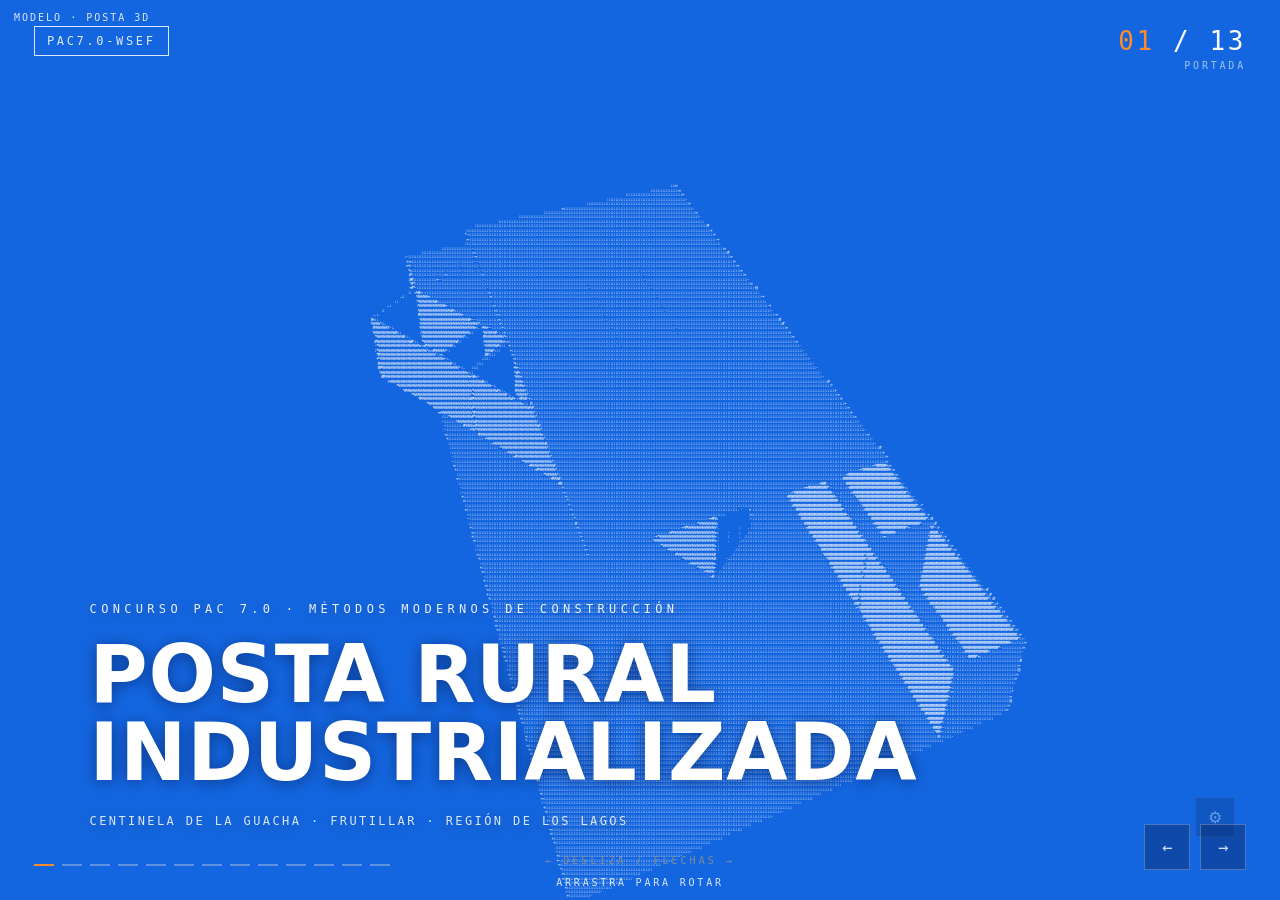
==== 02_SLIDES_HTML/index.html @ aceac94d "Initial commit" ====
<!DOCTYPE html>
<html lang="es">
<head>
<meta charset="UTF-8">
<meta name="viewport" content="width=device-width, initial-scale=1.0">
<title>PAC7.0-WSEF · Posta Rural Industrializada</title>
<style>
  /* ===== TOKENS (design system · theme.css inlined) ===== */
  :root{
    --cobalt:#1466e0; --cobalt-deep:#0e4fb5;
    --navy:#0a0f14; --navy-2:#0e151c;
    --white:#ffffff; --wire:#e8e6e0; --cream:#e8e6e0;
    --accent:#ff8a2b; --accent-deep:#e06a00;
    --dim-navy:#7d8d99; --dim-cobalt:#d6e6fb;
    --line-navy:#22303b; --line-cobalt:#ffffff33;
    --font-display:'Arial Narrow','Segoe UI Semibold','Segoe UI',system-ui,sans-serif;
    --font-body:'Segoe UI','Inter',system-ui,sans-serif;
    --mono:'Consolas','Cascadia Mono',monospace;
    --dur:1.2s;
  }
  *{margin:0;padding:0;box-sizing:border-box}
  html,body{height:100%;overflow:hidden;background:var(--cobalt);color:var(--white);font-family:var(--font-body)}

  #scene{position:fixed;inset:0;z-index:0;width:100vw;height:100vh;display:block}
  #vignette{position:fixed;inset:0;z-index:1;pointer-events:none;
    background:radial-gradient(ellipse at center,transparent 60%,rgba(6,40,96,.45) 100%);transition:opacity .5s}
  /* trama dither (ref. designrigs dither-generator) — activa en la secuencia de la slide 2 */
  #dither{position:fixed;inset:0;z-index:2;pointer-events:none;opacity:0;mix-blend-mode:soft-light;image-rendering:pixelated;
    background-image:url("data:image/svg+xml,%3Csvg xmlns='http://www.w3.org/2000/svg' width='4' height='4'%3E%3Crect width='4' height='4' fill='none'/%3E%3Crect x='0' y='0' width='1' height='1' fill='%23ffffff'/%3E%3Crect x='2' y='2' width='1' height='1' fill='%23ffffff'/%3E%3Crect x='2' y='0' width='1' height='1' fill='%23061236'/%3E%3Crect x='0' y='2' width='1' height='1' fill='%23061236'/%3E%3C/svg%3E");
    background-size:5px 5px}
  /* Tierra 2D ditherizada (estilo dither-generator) */
  #globe2d{position:fixed;left:50%;top:47%;z-index:2;width:min(82vh,58vw);aspect-ratio:1;
    transform:translate(-50%,-50%);opacity:0;pointer-events:none}
  #globe2d canvas{width:100%;height:100%;image-rendering:pixelated;display:block}
  #globeMark{position:absolute;left:56.5%;top:82%;width:9px;height:9px;margin:-4.5px;background:var(--accent);border-radius:50%}
  #globeMark::after{content:'';position:absolute;inset:-8px;border:1px solid var(--accent);border-radius:50%;animation:gm 1.7s ease-out infinite}
  @keyframes gm{0%{transform:scale(.45);opacity:1}100%{transform:scale(1.5);opacity:0}}
  /* capa de zoom: escala anclada al marcador de Chile durante el descenso */
  #eZoom{position:absolute;inset:0;transform-origin:52% 70%;will-change:transform}

  /* ===== HUD ===== */
  #hud{position:fixed;top:0;left:0;right:0;z-index:40;display:flex;justify-content:space-between;align-items:flex-start;padding:26px 34px;pointer-events:none;transition:color .6s}
  #hud .code{font-family:var(--mono);font-size:12px;letter-spacing:.22em;color:inherit;border:1px solid currentColor;padding:7px 12px;opacity:.85}
  #hud .counter{text-align:right;font-family:var(--mono);color:inherit}
  #hud .counter .big{font-size:26px;letter-spacing:.1em}
  #hud .counter .big em{font-style:normal;color:var(--accent)}
  #hud .counter small{display:block;font-size:10px;letter-spacing:.28em;margin-top:4px;opacity:.6}

  #ghost{position:fixed;right:4vw;bottom:6vh;z-index:2;font-family:var(--mono);
    font-size:clamp(120px,22vw,320px);line-height:1;color:transparent;
    -webkit-text-stroke:1px rgba(255,255,255,.14);pointer-events:none;user-select:none;transition:opacity .5s}

  /* ===== track + slides ===== */
  #track{position:fixed;inset:0;z-index:10;display:flex;height:100vh;will-change:transform}
  .slide{position:relative;min-width:100vw;height:100vh;padding:0 7vw;display:flex;align-items:center;pointer-events:none}
  .slide .panel{max-width:min(52%,540px);pointer-events:auto}
  .slide.right{justify-content:flex-end}
  .slide.center{justify-content:center;text-align:center}

  /* grounds */
  .ground-cobalt{background:var(--cobalt);color:var(--white)}
  .ground-cobalt .kicker{color:var(--white);opacity:.85}
  .ground-cobalt .panel p{color:var(--dim-cobalt)}
  .ground-cobalt .crit span{color:var(--white);border-color:var(--line-cobalt)}

  /* primitivos */
  .kicker{font-family:var(--mono);font-size:11px;letter-spacing:.32em;color:var(--accent);text-transform:uppercase;margin-bottom:16px}
  .panel h2{font-family:var(--font-display);font-stretch:condensed;font-size:clamp(28px,3.4vw,46px);line-height:1.02;letter-spacing:.005em;text-transform:uppercase;margin-bottom:16px;text-wrap:balance;font-weight:700}
  .panel p{font-size:14.5px;line-height:1.65;color:var(--dim-cobalt);max-width:44ch}
  #btnExplode,#btnMont{margin-top:20px;font-family:var(--mono);font-size:11px;letter-spacing:.18em;color:var(--white);
    background:rgba(255,255,255,.06);border:1px solid var(--line-cobalt);padding:11px 16px;cursor:pointer;transition:.18s}
  #btnExplode:hover,#btnMont:hover{border-color:var(--accent);color:var(--accent)}
  /* HUD de fase del montaje 4D (estilo SynchroPro + cota) */
  #montHud{position:fixed;left:34px;bottom:78px;z-index:40;opacity:0;pointer-events:none;white-space:nowrap;transition:opacity .25s}
  #montHud .msegs{display:flex;gap:5px;margin-top:9px}
  #montHud .msegs i{width:26px;height:2px;background:rgba(232,230,224,.25);transition:background .2s}
  /* láminas de planimetría CAD (slides 06 y 07) — estilos compartidos */
  #plantaWrap,#planoWrap{position:fixed;top:47%;transform:translateY(-50%);right:5vw;width:min(48vw,120vh);z-index:25;
    opacity:0;pointer-events:none}
  #plantaSvg svg,#plantaB svg,#planoSvg svg,#corteSvg svg{display:block;width:100%;height:auto}
  .pcap{margin-top:16px;white-space:nowrap;position:relative}
  .pscale{position:absolute;right:0;top:0;text-align:right}
  .pscale .bar{display:flex;height:5px;border:1px solid rgba(232,230,224,.9);margin-top:5px}
  .pscale .bar i{flex:1}
  .pscale .bar i:first-child{background:rgba(232,230,224,.9)}
  .pscale .nums{display:flex;justify-content:space-between;font-family:var(--mono);font-size:8.5px;letter-spacing:.06em;color:var(--dim-cobalt);margin-top:3px}
  .pscale .nums span{text-decoration:none}
  .pcap u{display:block;text-decoration:none;font-family:var(--mono);font-size:9px;letter-spacing:.3em;color:var(--dim-cobalt)}
  .pcap .pln{display:block;position:relative;height:1px;background:rgba(232,230,224,.8);margin:5px 0 6px}
  .pcap .pln::before,.pcap .pln::after{content:'';position:absolute;top:-4px;width:9px;height:1px;background:var(--wire);transform:rotate(-45deg)}
  .pcap .pln::before{left:-3px}
  .pcap .pln::after{right:-3px}
  .pcap b{display:block;font-family:var(--mono);font-weight:600;font-size:12.5px;letter-spacing:.04em;color:var(--white)}
  .pcap small{display:block;font-family:var(--mono);font-size:9.5px;letter-spacing:.08em;color:var(--dim-cobalt);margin-top:3px}
  /* slide 06: transición A⇄B "industrialización del módulo" */
  #plantaStage{position:relative}
  #plantaB{position:absolute;inset:0;background:var(--cobalt);display:flex;align-items:center;opacity:0}
  #indusTag{position:absolute;top:-34px;left:50%;transform:translateX(-50%);opacity:0;
    font-family:var(--mono);font-size:10px;letter-spacing:.32em;color:var(--white);
    border-bottom:1px solid rgba(232,230,224,.6);padding-bottom:6px}
  /* slide 07: corte desplegable */
  #corteBox{margin-top:18px;opacity:0}
  /* slide 09: escantillón (lámina vertical en la zona derecha) */
  #sDET{position:relative}
  .escZone{position:absolute;right:7vw;top:50%;transform:translateY(-50%);width:min(21vw,31vh)}
  .escZone svg{display:block;width:100%;height:auto}
  /* slides 10-11: imágenes (marco placeholder a la espera de los renders) */
  #sIMG1,#sIMG2{display:flex;align-items:center;justify-content:center}
  .imgWrap{display:flex;flex-direction:column;gap:16px;align-items:flex-start}
  .imgFrame{position:relative;width:min(68vw,118vh);aspect-ratio:16/9;border:1px solid rgba(232,230,224,.3);
    display:flex;align-items:center;justify-content:center}
  .imgFrame .ck{position:absolute;width:15px;height:15px;border:0 solid var(--wire)}
  .imgFrame .ck.tl{top:-1px;left:-1px;border-top-width:2px;border-left-width:2px}
  .imgFrame .ck.tr{top:-1px;right:-1px;border-top-width:2px;border-right-width:2px}
  .imgFrame .ck.bl{bottom:-1px;left:-1px;border-bottom-width:2px;border-left-width:2px}
  .imgFrame .ck.br{bottom:-1px;right:-1px;border-bottom-width:2px;border-right-width:2px}
  .imgPh{text-align:center;font-family:var(--mono);font-size:13px;letter-spacing:.3em;color:var(--dim-cobalt)}
  .imgPh small{display:block;margin-top:12px;font-size:9px;letter-spacing:.24em;opacity:.75}
  /* slide 04: sistemas MMC — condicion del encargo -> sistema que responde */
  #sMMC{position:relative}
  #sMMC .panel{max-width:min(32%,400px)}
  .mmcZone{position:absolute;right:6vw;top:50%;transform:translateY(-50%);width:min(50vw,860px)}
  .mmcHead{display:grid;grid-template-columns:34px 1fr 1.3fr;gap:0 20px;
    font-family:var(--mono);font-size:8.5px;letter-spacing:.28em;color:var(--dim-cobalt);padding-bottom:10px}
  .mmcHead span:first-child{grid-column:2}
  .mmcRow{display:grid;grid-template-columns:34px 1fr 1.3fr;gap:0 20px;align-items:center;
    border-top:1px solid rgba(232,230,224,.22);padding:17px 0}
  .mmcRow:last-of-type{border-bottom:1px solid rgba(232,230,224,.22)}
  .mmcRow em{font-style:normal;font-family:var(--mono);font-size:11px;letter-spacing:.1em;color:var(--dim-cobalt)}
  .mmcRow b{display:block;font-family:var(--mono);font-weight:600;font-size:12.5px;letter-spacing:.03em;color:var(--white)}
  .mmcRow small{display:block;font-family:var(--mono);font-size:9.5px;letter-spacing:.07em;color:var(--dim-cobalt);margin-top:4px}
  .mmcRow .sy{position:relative;padding-left:28px}
  .mmcRow .sy::before{content:'';position:absolute;left:0;top:50%;width:16px;height:1px;background:rgba(232,230,224,.55)}
  .mmcRow .sy::after{content:'';position:absolute;left:12px;top:calc(50% - 3px);width:6px;height:6px;
    border-top:1px solid rgba(232,230,224,.55);border-right:1px solid rgba(232,230,224,.55);transform:rotate(45deg)}
  .mmcRow.lead em{color:var(--accent)}
  .mmcRow.lead .sy b{font-size:14px}
  .mmcRow:not(.lead) .ex b,.mmcRow:not(.lead) .sy b{color:var(--dim-cobalt)}
  .mmcFoot{margin-top:15px;display:flex;gap:26px;font-family:var(--mono);font-size:8.5px;letter-spacing:.24em;color:var(--dim-cobalt)}
  .mmcFoot i{font-style:normal}
  .mmcFoot i::before{content:'';display:inline-block;width:15px;height:2px;margin-right:8px;vertical-align:middle;background:var(--accent)}
  .mmcFoot i.c::before{background:rgba(232,230,224,.4)}
  .crit{margin-top:20px;display:flex;flex-wrap:wrap;gap:7px}
  .crit span{font-family:var(--mono);font-size:9.5px;letter-spacing:.14em;color:var(--white);border:1px solid var(--line-cobalt);padding:4px 9px}

  /* portada (cobalto, ASCII full-bleed) */
  #s0{position:relative;justify-content:flex-start;align-items:flex-end}
  #s0 .panel{position:absolute;left:7vw;bottom:8vh;max-width:60%;z-index:12;pointer-events:none;text-shadow:0 2px 16px rgba(6,26,80,.55)}
  #s0 .sub{font-family:var(--mono);font-size:12px;letter-spacing:.36em;margin-bottom:20px;opacity:.9}
  #s0 h1{font-family:var(--font-display);font-stretch:condensed;font-size:clamp(40px,6.2vw,88px);line-height:.98;letter-spacing:.01em;text-transform:uppercase;max-width:14ch;font-weight:700}
  #s0 .loc{margin-top:22px;font-family:var(--mono);font-size:12px;letter-spacing:.2em;color:var(--dim-cobalt)}
  #s1 .panel{max-width:min(40%,430px)}
  #s2 .panel{max-width:min(42%,450px)}

  /* visor ASCII full-bleed (portada) */
  #asciiZone{position:absolute;inset:0;pointer-events:none;display:flex;flex-direction:column}
  #introViewer{position:absolute;inset:0;cursor:grab;touch-action:none;overflow:hidden;background:transparent;pointer-events:auto;display:flex;align-items:center;justify-content:center}
  #introViewer.grabbing{cursor:grabbing}
  #introViewer .ascii{position:absolute;top:50%;left:50%;transform:translate(-50%,-50%);
    line-height:1;color:var(--white);font-family:var(--mono);white-space:pre;user-select:none}
  #introViewer .ascii *{font-family:var(--mono)!important}
  #vLabel{position:absolute;top:12px;left:14px;z-index:3;font-family:var(--mono);font-size:10px;letter-spacing:.2em;color:var(--dim-cobalt);pointer-events:none}
  #dragHint{position:absolute;bottom:12px;left:50%;transform:translateX(-50%);z-index:3;font-family:var(--mono);font-size:10px;letter-spacing:.28em;color:var(--dim-cobalt);pointer-events:none;transition:opacity .5s}
  #introData{position:absolute;inset:0;z-index:4;pointer-events:none}
  #introData .lbl{position:absolute;opacity:0;transition:opacity .25s;font-family:var(--mono);font-size:10.5px;letter-spacing:.05em;color:var(--white);background:rgba(9,30,88,.55);backdrop-filter:blur(2px);padding:7px 10px;transform:translate(12px,-50%);white-space:nowrap;box-shadow:0 0 0 1px rgba(232,230,224,.16)}
  #introData .lbl::before{content:'';position:absolute;left:-8px;top:50%;width:5px;height:5px;margin-top:-3px;background:var(--accent);border-radius:50%}
  #introData.on .lbl{opacity:1}
  #introData .lbl small{display:block;color:var(--dim-cobalt);font-size:9px;letter-spacing:.1em}
  /* panel de edición ASCII (portada) */
  #asciiCtl{display:none;position:absolute;right:3.5vw;bottom:calc(7vh + 52px);z-index:12;pointer-events:auto;width:214px;
    flex-direction:column;gap:11px;background:rgba(10,42,120,.55);backdrop-filter:blur(3px);
    border:1px solid var(--line-cobalt);padding:15px 16px}
  #asciiCtl.open{display:flex}
  #editBtn{position:absolute;right:3.5vw;bottom:7vh;z-index:13;width:40px;height:40px;display:flex;align-items:center;justify-content:center;
    font-size:16px;color:var(--white);background:rgba(6,18,54,.5);border:1px solid var(--line-cobalt);cursor:pointer;
    opacity:.35;transition:opacity .2s;pointer-events:auto}
  #editBtn:hover{opacity:1}
  #asciiCtl.open~#editBtn, #asciiCtl.open+#editBtn{opacity:1}
  #asciiCtl .hd{font-family:var(--mono);font-size:9.5px;letter-spacing:.26em;color:var(--dim-cobalt)}
  #asciiCtl button{font-family:var(--mono);font-size:10.5px;letter-spacing:.12em;color:var(--white);
    background:rgba(255,255,255,.06);border:1px solid var(--line-cobalt);padding:9px 11px;cursor:pointer;transition:.18s}
  #asciiCtl button:hover,#asciiCtl button.on{border-color:var(--accent);color:var(--accent)}
  #asciiCtl button:focus-visible,#asciiCtl input:focus-visible{outline:2px solid var(--accent);outline-offset:2px}
  #asciiCtl .cs{display:flex;gap:0;border:1px solid var(--line-cobalt)}
  #asciiCtl .cs button{flex:1;border:0;border-right:1px solid var(--line-cobalt);background:transparent;padding:8px 4px;font-size:11px}
  #asciiCtl .cs button:last-child{border-right:0}
  #asciiCtl .fld{display:flex;align-items:center;gap:8px}
  #asciiCtl .fld label{font-family:var(--mono);font-size:9px;letter-spacing:.16em;color:var(--dim-cobalt);width:34px}
  #asciiCtl .fld .val{font-family:var(--mono);font-size:10px;color:var(--white);width:30px;text-align:right;font-variant-numeric:tabular-nums}
  #asciiCtl input[type=range]{-webkit-appearance:none;appearance:none;flex:1;height:2px;background:var(--line-cobalt);outline:none;cursor:pointer}
  #asciiCtl input[type=range]::-webkit-slider-thumb{-webkit-appearance:none;width:12px;height:12px;border-radius:50%;background:var(--accent);cursor:pointer}
  #asciiCtl .chk{display:flex;align-items:center;gap:8px;font-family:var(--mono);font-size:10px;letter-spacing:.12em;color:var(--white);cursor:pointer;user-select:none}
  #asciiCtl .chk input{accent-color:var(--accent);width:14px;height:14px;cursor:pointer}
  #asciiCtl .rst{text-align:center;letter-spacing:.2em}
  #asciiCtl #btnData{text-align:left}

  /* láminas placeholder (integradas al ground cobalto) */
  .lamina{border:1px solid var(--line-cobalt);background:rgba(9,30,88,.42);backdrop-filter:blur(2px)}
  .lamina .ph{height:104px;display:flex;align-items:center;justify-content:center;
    font-family:var(--mono);font-size:9.5px;letter-spacing:.22em;color:var(--dim-cobalt);
    background:repeating-linear-gradient(45deg,transparent 0 10px,rgba(232,230,224,.08) 10px 11px)}
  .lamina .meta{display:flex;justify-content:space-between;align-items:center;gap:8px;padding:10px 12px;border-top:1px solid var(--line-cobalt)}
  .lamina .meta b{font-size:11.5px;letter-spacing:.04em;text-transform:uppercase;font-weight:600;color:var(--white)}
  .lamina .meta em{font-family:var(--mono);font-style:normal;font-size:9px;letter-spacing:.1em;color:var(--dim-cobalt);background:transparent;border:1px solid rgba(232,230,224,.35);padding:2px 7px;white-space:nowrap}
  .lamina .meta em.s3{border-color:var(--accent);color:var(--white)}
  .panel .lamina{margin-top:18px;max-width:340px}

  /* entregables */
  #s8 .panel{max-width:min(1160px,86vw);max-height:82vh;overflow-y:auto;padding-right:10px}
  #s8 .panel::-webkit-scrollbar{width:4px}
  #s8 .panel::-webkit-scrollbar-thumb{background:var(--line-navy)}
  #s8 h2{margin-bottom:6px}
  #s8 .note{margin-bottom:24px;max-width:none}
  .ent-grupo{margin-bottom:28px}
  .ent-grupo h3{font-family:var(--mono);font-size:11px;letter-spacing:.24em;color:var(--accent);border-bottom:1px solid var(--line-cobalt);padding-bottom:8px;margin-bottom:14px}
  .grid{display:grid;grid-template-columns:repeat(auto-fill,minmax(196px,1fr));gap:14px}
  .grid .lamina{margin-top:0}
  .fine{font-family:var(--mono);font-size:10px;letter-spacing:.08em;color:var(--dim-cobalt)}

  /* cierre (cobalto) */
  #s9 h2{font-family:var(--mono);font-size:clamp(40px,7vw,100px);letter-spacing:.08em}
  #s9 .sub{font-family:var(--mono);font-size:12px;letter-spacing:.34em;color:var(--dim-cobalt);margin-bottom:16px}
  #s9 p{margin:16px auto 0;font-family:var(--mono);font-size:11px;letter-spacing:.22em;color:var(--dim-cobalt)}

  /* ===== rótulos COTA TÉCNICA (adopción OCI: sin cajas, tipografía al aire) ===== */
  .callout{position:fixed;z-index:30;pointer-events:none;opacity:0;
    transform:translate(15px,-50%);white-space:nowrap;max-width:300px}
  #globeTag{position:fixed;left:7vw;top:37vh;z-index:30;opacity:0;pointer-events:none;transition:opacity .2s;white-space:nowrap}
  .callout u,#globeTag u,#montHud u{display:block;text-decoration:none;font-family:var(--mono);
    font-size:9px;letter-spacing:.3em;color:var(--dim-cobalt)}
  .callout .ln,#globeTag .ln,#montHud .ln{display:block;position:relative;height:1px;background:rgba(232,230,224,.8);margin:5px 0 6px}
  .callout .ln::before,.callout .ln::after,#globeTag .ln::before,#globeTag .ln::after,#montHud .ln::before,#montHud .ln::after{
    content:'';position:absolute;top:-4px;width:9px;height:1px;background:var(--wire);transform:rotate(-45deg)}
  .callout .ln::before,#globeTag .ln::before,#montHud .ln::before{left:-3px}
  .callout .ln::after,#globeTag .ln::after,#montHud .ln::after{right:-3px}
  .callout b,#globeTag b,#montHud b{display:block;font-family:var(--mono);font-weight:600;
    font-size:12.5px;letter-spacing:.04em;color:var(--white)}
  .callout small,#globeTag small,#montHud small{display:block;font-family:var(--mono);font-size:9.5px;
    letter-spacing:.08em;color:var(--dim-cobalt);margin-top:3px}

  /* nav */
  #nav{position:fixed;bottom:30px;right:34px;z-index:40;display:flex;gap:10px}
  #nav button{width:46px;height:46px;border:1px solid rgba(232,230,224,.35);background:rgba(9,30,88,.5);
    color:var(--white);font-size:17px;cursor:pointer;transition:.2s;font-family:var(--mono);opacity:.8}
  #nav button:hover{color:var(--accent);opacity:1}
  #nav button:focus-visible{outline:2px solid var(--accent);outline-offset:2px}
  #dots{position:fixed;bottom:34px;left:34px;z-index:40;display:flex;gap:8px;align-items:center}
  #dots i{width:20px;height:2px;background:rgba(232,230,224,.35);cursor:pointer;transition:.25s}
  #dots i.on{background:var(--accent)}
  #hint{position:fixed;bottom:34px;left:50%;transform:translateX(-50%);z-index:40;font-family:var(--mono);font-size:10px;letter-spacing:.3em;color:var(--dim-navy);pointer-events:none;transition:opacity .5s}
  @media (prefers-reduced-motion:reduce){*{animation:none!important;transition:none!important}}
  @media (max-width:820px){.callout{display:none}.slide{padding:0 6vw}#ghost{display:none}
    #s0{flex-direction:column;justify-content:center;text-align:left}#s0 .panel,#asciiZone{max-width:100%;width:100%}#asciiZone{height:38vh;margin-top:20px}}
</style>
</head>
<body>

<canvas id="scene"></canvas>
<div id="vignette"></div>
<div id="dither"></div>
<!-- Tierra 2D ditherizada (slide 2, fase globo) -->
<div id="globe2d">
  <div id="eZoom"><canvas id="earthCv"></canvas>
  <div id="globeMark"></div></div>
</div>
<div id="ghost">01</div>

<div id="hud">
  <div class="code">PAC7.0-WSEF</div>
  <div class="counter"><span class="big"><em id="cur">01</em> / 13</span><small id="chname">PORTADA</small></div>
</div>

<div id="track">

  <!-- 01 PORTADA · cobalto + ASCII contenido -->
  <section class="slide ground-cobalt" id="s0" data-name="PORTADA" data-ground="cobalt">
    <div class="panel">
      <div class="sub">CONCURSO PAC 7.0 · MÉTODOS MODERNOS DE CONSTRUCCIÓN</div>
      <h1>Posta rural industrializada</h1>
      <div class="loc">CENTINELA DE LA GUACHA · FRUTILLAR · REGIÓN DE LOS LAGOS</div>
    </div>
    <div id="asciiZone">
      <div id="introViewer">
        <div id="vLabel">MODELO · POSTA 3D</div>
        <div id="dragHint">ARRASTRA PARA ROTAR</div>
        <div id="introData">
          <div class="lbl" data-id="m2"><b>≈ 200 M²</b><small>3 RECINTOS · MINSAL</small></div>
          <div class="lbl" data-id="mods"><b>6 MÓDULOS PROMET</b><small>ACERO + METALCON</small></div>
          <div class="lbl" data-id="term"><b>ZONA G · U ≤ 0,40</b><small>ENVOLVENTE STOPANEL</small></div>
          <div class="lbl" data-id="mont"><b>MONTAJE ≈ 2 H/MÓD</b><small>OFF-SITE → ON-SITE</small></div>
        </div>
      </div>
      <div id="asciiCtl">
        <div class="hd">EDITAR MODELO</div>
        <button id="btnData" aria-pressed="false">▚ EXPRESAR EN DATOS</button>
        <div class="cs">
          <button data-cs=" .:-=+*#%@" class="on">.:-=+*#%@</button>
          <button data-cs=" .-+*#">.-+*#</button>
          <button data-cs=" ░▒▓█">░▒▓█</button>
        </div>
        <div class="fld"><label>RES</label><input id="rRes" type="range" min="0.10" max="0.60" step="0.01" value="0.45"><span class="val" id="vRes">0.45</span></div>
        <div class="fld"><label>ESCALA</label><input id="rScale" type="range" min="18" max="60" step="1" value="46"><span class="val" id="vScale">46</span></div>
        <div class="fld"><label>GIRO</label><input id="rSpin" type="range" min="0" max="60" step="1" value="22"><span class="val" id="vSpin">0.2</span></div>
        <label class="chk"><input id="cInv" type="checkbox"> INVERTIR COLORES</label>
        <button id="btnReset" class="rst">↺ RESET</button>
      </div>
      <button id="editBtn" title="Editar modelo (tecla E)" aria-label="Editar modelo">⚙</button>
    </div>
  </section>

  <!-- 02 EL PROBLEMA · narrativa (0-1 dato) -->
  <section class="slide" id="s1" data-name="EL PROBLEMA" data-ground="navy">
    <div class="panel">
      <div class="kicker">02 — EL PROBLEMA</div>
      <h2>Salud lejos de todo</h2>
      <p>En el sur rural de Chile, la atención primaria depende de caminos difíciles y construcciones lentas. Centinela de la Guacha necesita una posta que llegue rápido, funcione desde el día uno y resista el clima frío-lluvioso de la Zona Térmica G.</p>
      <div class="crit"><span>APORTE AL ENTORNO</span></div>
    </div>
  </section>

  <!-- 03 NACE EL MÓDULO -->
  <section class="slide right" id="s2" data-name="NACE EL MÓDULO" data-ground="navy">
    <div class="panel">
      <div class="kicker">03 — LA RESPUESTA</div>
      <h2>Nace en fábrica, no en el barro</h2>
      <p>La posta se construye off-site: módulos volumétricos de acero y Metalcon fabricados en planta bajo control industrial, con instalaciones clínicas integradas antes de salir a ruta.</p>
      <div class="crit"><span>ESTRATEGIA MMC</span><span>INNOVACIÓN TÉCNICA</span></div>
    </div>
  </section>

  <!-- 04 SISTEMAS MMC · condicion -> sistema -->
  <section class="slide" id="sMMC" data-name="SISTEMAS MMC" data-ground="navy">
    <div class="panel">
      <div class="kicker">04 — SISTEMAS MMC</div>
      <h2>Cuatro exigencias, cuatro sistemas</h2>
      <p>La estrategia es industrialización mixta: módulos volumétricos transportables terminados con fachada prefabricada. Cada sistema entra porque una condición del encargo lo exige — no por catálogo.</p>
      <div class="crit"><span>ESTRATEGIA MMC</span><span>INNOVACIÓN TÉCNICA</span></div>
    </div>
    <div class="mmcZone">
      <div class="mmcHead"><span>CONDICIÓN DEL ENCARGO</span><span>SISTEMA QUE RESPONDE</span></div>
      <div class="mmcRow lead"><em>01</em>
        <div class="ex"><b>Terreno de difícil acceso</b><small>Últimos 6 km rurales estacionales</small></div>
        <div class="sy"><b>Módulo volumétrico transportable</b><small>Acero + Metalcon · llega terminado · montaje ≈ 2 h</small></div></div>
      <div class="mmcRow lead"><em>02</em>
        <div class="ex"><b>Clima Zona G, sin faena húmeda</b><small>Lluvia y frío condicionan la obra</small></div>
        <div class="sy"><b>Fachada prefabricada StoPanel</b><small>Panel terminado en fábrica · Sto · unifica los módulos</small></div></div>
      <div class="mmcRow"><em>03</em>
        <div class="ex"><b>Envolvente térmica de origen cercano</b><small>Planta a ~100 km del terreno</small></div>
        <div class="sy"><b>Panel SIP</b><small>Cubierta y envolvente liviana · Ingepanel</small></div></div>
      <div class="mmcRow"><em>04</em>
        <div class="ex"><b>Recintos clínicos flexibles</b><small>Fichas MINSAL en ~200 m²</small></div>
        <div class="sy"><b>Construcción en seco</b><small>Tabiquería interior · Knauf</small></div></div>
      <div class="mmcFoot"><i>ESTRATEGIA</i><i class="c">COMPLEMENTO</i></div>
    </div>
  </section>

  <!-- 05 EL MÓDULO -->
  <section class="slide right" id="s3" data-name="EL MÓDULO" data-ground="navy">
    <div class="panel">
      <div class="kicker">05 — EL MÓDULO</div>
      <h2>Anatomía del módulo</h2>
      <p>La unidad de 3,5 × 8,0 × 3,2 m concentra toda la industrialización: piso, estructura, instalaciones, tabiques y envolvente térmica salen integrados de fábrica. Teoría preliminar — se detallará con el modelo definitivo.</p>
      <div class="crit"><span>ESTRATEGIA MMC</span><span>INNOVACIÓN TÉCNICA</span></div>
      <button id="btnExplode">▲ EXPLOTAR MÓDULO</button>
    </div>
  </section>

  <!-- 05 EL MONTAJE · técnica (racimo) -->
  <section class="slide right" id="s4" data-name="EL MONTAJE" data-ground="navy">
    <div class="panel">
      <div class="kicker">06 — EL MONTAJE</div>
      <h2>De la base a la cubierta</h2>
      <p>Secuencia 4D del sistema: tornillos de fundación sin hormigón, vigas aligeradas perforadas, suelo ventilado con resistencia al fuego normativa, módulo volumétrico terminado y fachada inclinada que se proyecta en cubierta. Cada capa se reemplazará por su modelo IFC real.</p>
      <div class="crit"><span>ESTRATEGIA MMC</span><span>ESCALABILIDAD</span></div>
      <button id="btnMont">↻ REPETIR SECUENCIA</button>
    </div>
  </section>

  <!-- 06 VIDA INTERIOR · narrativa -->
  <section class="slide" id="s5" data-name="VIDA INTERIOR" data-ground="navy">
    <div class="panel">
      <div class="kicker">07 — NORMATIVA MINSAL</div>
      <h2>La norma entra al módulo</h2>
      <p>Planta tipo según fichas MINSAL: cada recinto con su equipamiento normativo. Los criterios de salud — superficies, radios de giro, equipamiento por código — se traducen al catálogo industrializado: el mismo programa, resuelto dentro del módulo de 3,5 × 8,0 m.</p>
      <div class="crit"><span>HABITABILIDAD</span><span>ESTRATEGIA MMC</span></div>
      <button id="btnIndus">⇄ INDUSTRIALIZACIÓN DEL MÓDULO</button>
    </div>
  </section>

  <!-- 07 PLANO GENERAL · planta + corte desplegable -->
  <section class="slide" id="sPG" data-name="PLANO GENERAL" data-ground="navy">
    <div class="panel">
      <div class="kicker">08 — EL PLANO GENERAL</div>
      <h2>La posta completa, módulo a módulo</h2>
      <p>Planta general (~200 m²) armada por agregación de módulos según el programa MINSAL. Sobre la línea de sección A–A' se despliega el corte correspondiente, sin salir de la lámina. El plano definitivo llegará en DXF con sus grosores reales.</p>
      <div class="crit"><span>HABITABILIDAD</span><span>APORTE AL ENTORNO</span></div>
      <button id="btnCorte">▼ DESPLEGAR CORTE A–A'</button>
    </div>
  </section>

  <!-- 07 LA PIEL · técnica (racimo) -->
  <section class="slide right" id="s6" data-name="LA PIEL" data-ground="navy">
    <div class="panel">
      <div class="kicker">09 — LA PIEL TÉRMICA</div>
      <h2>Radiografía de la envolvente</h2>
      <p>Estructura Metalcon + panel SIP + fachada prefabricada StoPanel con terminación continua: la piel unifica los módulos, elimina puentes térmicos en las juntas y supera la nueva exigencia del Art. 4.1.10 OGUC para Zona G.</p>
      <div class="crit"><span>DISEÑO PASIVO</span><span>INNOVACIÓN TÉCNICA</span></div>
      <div class="lamina"><div class="ph">CORTE CONSTRUCTIVO / DETALLE JUNTA</div>
        <div class="meta"><b>Detalles constructivos</b><em class="s3">EN DESARROLLO · S3–S4</em></div></div>
    </div>
  </section>

  <!-- 09 DETALLES CONSTRUCTIVOS · escantillón -->
  <section class="slide" id="sDET" data-name="DETALLES CONSTRUCTIVOS" data-ground="navy">
    <div class="panel">
      <div class="kicker">10 — DETALLES CONSTRUCTIVOS</div>
      <h2>El sistema, al milímetro</h2>
      <p>Escantillón de la envolvente completa: de los tornillos de fundación al remate de cubierta, con cada capa y material del catálogo industrializado. La lámina llegará en DXF con sus grosores reales, por el mismo pipeline de las plantas.</p>
      <div class="crit"><span>INNOVACIÓN TÉCNICA</span><span>DISEÑO PASIVO</span></div>
    </div>
    <div class="escZone">
      <svg viewBox="0 0 600 1400" xmlns="http://www.w3.org/2000/svg">
        <g stroke="#e8e6e0" fill="none">
          <line x1="0" y1="1330" x2="600" y2="1330" stroke-width="4"/>
          <line x1="290" y1="1330" x2="290" y2="1190" stroke-width="2"/><line x1="310" y1="1330" x2="310" y2="1190" stroke-width="2"/>
          <circle cx="300" cy="1300" r="26" stroke-width="1" stroke-dasharray="5 5"/>
          <rect x="230" y="1130" width="140" height="60" stroke-width="2" stroke-dasharray="10 6"/>
          <rect x="180" y="1090" width="240" height="40" stroke-width="2"/>
          <line x1="200" y1="1110" x2="400" y2="1110" stroke-width="1" stroke-dasharray="4 6"/>
          <line x1="255" y1="1090" x2="255" y2="300" stroke-width="2" stroke-dasharray="12 7"/>
          <line x1="285" y1="1090" x2="285" y2="290" stroke-width="1" stroke-dasharray="6 8"/>
          <line x1="315" y1="1090" x2="315" y2="282" stroke-width="1" stroke-dasharray="6 8"/>
          <line x1="345" y1="1090" x2="345" y2="275" stroke-width="2" stroke-dasharray="12 7"/>
          <polyline points="180,300 420,255 470,246" stroke-width="2" stroke-dasharray="14 8"/>
          <line x1="180" y1="330" x2="470" y2="276" stroke-width="1" stroke-dasharray="6 8"/>
        </g>
        <g stroke="#e8e6e0" opacity="0.5"><line x1="40" y1="1330" x2="18" y2="1354"/><line x1="120" y1="1330" x2="98" y2="1354"/><line x1="200" y1="1330" x2="178" y2="1354"/><line x1="480" y1="1330" x2="458" y2="1354"/><line x1="560" y1="1330" x2="538" y2="1354"/></g>
        <text x="300" y="640" font-size="30" fill="#e8e6e0" opacity="0.55" font-family="Consolas,monospace" text-anchor="middle" letter-spacing="8">AQUÍ VA EL</text>
        <text x="300" y="685" font-size="30" fill="#e8e6e0" opacity="0.55" font-family="Consolas,monospace" text-anchor="middle" letter-spacing="8">ESCANTILLÓN</text>
        <text x="300" y="730" font-size="15" fill="#e8e6e0" opacity="0.45" font-family="Consolas,monospace" text-anchor="middle" letter-spacing="5">DXF EN PREPARACIÓN</text>
      </svg>
      <div class="pcap"><u>ESCANTILLÓN · ENVOLVENTE</u><i class="pln"></i><b>De la fundación a la cubierta</b><small>DXF en preparación — grosores reales</small></div>
    </div>
  </section>

  <!-- 10 IMAGEN 01 · render exterior -->
  <section class="slide" id="sIMG1" data-name="IMAGEN 01" data-ground="navy">
    <div class="imgWrap">
      <div class="kicker">11 — IMAGEN</div>
      <div class="imgFrame"><i class="ck tl"></i><i class="ck tr"></i><i class="ck bl"></i><i class="ck br"></i>
        <div class="imgPh">RENDER EXTERIOR HÉROE<small>IMAGEN EN PREPARACIÓN · MAQUETA DIGITAL + IA CON TRAZABILIDAD</small></div>
      </div>
      <div class="pcap"><u>IMAGEN 01 · EXTERIOR</u><i class="pln"></i><b>La posta en su territorio</b><small>Par maqueta/IA + prompt según bases — solo código PAC7.0-WSEF</small></div>
    </div>
  </section>

  <!-- 11 IMAGEN 02 · render interior -->
  <section class="slide" id="sIMG2" data-name="IMAGEN 02" data-ground="navy">
    <div class="imgWrap">
      <div class="kicker">12 — IMAGEN</div>
      <div class="imgFrame"><i class="ck tl"></i><i class="ck tr"></i><i class="ck bl"></i><i class="ck br"></i>
        <div class="imgPh">RENDER INTERIOR PEATONAL<small>IMAGEN EN PREPARACIÓN · MAQUETA DIGITAL + IA CON TRAZABILIDAD</small></div>
      </div>
      <div class="pcap"><u>IMAGEN 02 · INTERIOR</u><i class="pln"></i><b>Clínica por dentro, hogar por escala</b><small>Par maqueta/IA + prompt según bases — solo código PAC7.0-WSEF</small></div>
    </div>
  </section>

  <!-- 10 CIERRE · cobalto -->
  <section class="slide center ground-cobalt" id="s9" data-name="CIERRE" data-ground="cobalt">
    <div class="panel">
      <div class="sub">POSTA RURAL INDUSTRIALIZADA · FRUTILLAR</div>
      <h2>PAC7.0-WSEF</h2>
      <p>PROYECTAR A CONCIENCIA 7.0 · MMC</p>
    </div>
  </section>

</div>

<div id="dots"></div>
<div id="nav"><button id="prev" aria-label="Slide anterior">←</button><button id="next" aria-label="Slide siguiente">→</button></div>
<div id="hint">← DESLIZA / FLECHAS →</div>
<div id="montHud"><u>FASE 01 · 05</u><i class="ln"></i><b>Tornillos de fundación</b><small>Base prefabricada · sin faena húmeda</small>
  <span class="msegs"><i></i><i></i><i></i><i></i><i></i></span></div>
<!-- planta CAD (slide 6): SVG horneado desde DXF, grosores reales -->
<div id="plantaWrap">
  <div id="plantaStage"><div id="plantaSvg"></div><div id="plantaB"></div>
    <div id="indusTag">INDUSTRIALIZACIÓN DEL MÓDULO</div></div>
  <div class="pcap"><u>PLANTA · BOX DE CONSULTA</u><i class="pln"></i><b>Equipamiento según fichas MINSAL</b><small>Códigos M · E · T — dibujo Revit → AutoCAD, grosores de ploteo conservados</small></div>
</div>
<!-- plano general + corte (slide 7) -->
<div id="planoWrap">
  <div id="planoSvg"></div>
  <div class="pcap"><u>PLANTA GENERAL · POSTA</u><i class="pln"></i><b>≈ 200 m² · agregación modular</b><small>DXF en preparación — pipeline de grosores listo</small></div>
  <div id="corteBox"><div id="corteSvg"></div>
    <div class="pcap"><u>CORTE A–A'</u><i class="pln"></i><b>Sección por la línea marcada en planta</b><small>DXF en preparación</small></div>
  </div>
</div>

<div class="callout" data-id="ptA"><u>A · PLANTA MMC</u><i class="ln"></i><b>Puerto Montt · teórico</b><small>41°28'S · 72°56'W</small></div>
<div class="callout" data-id="ptB"><u>B · TERRENO</u><i class="ln"></i><b>Centinela de la Guacha</b><small>41°06'S · 72°57'W</small></div>
<div id="globeTag"><u>REGIÓN DE LOS LAGOS · CHILE</u><i class="ln"></i><b>Centinela de la Guacha</b><small>41°06'S · 72°57'W</small></div>
<div class="callout" data-id="ruta"><u>TRAYECTO A→B</u><i class="ln"></i><b>≈ 71 km · 1 h 08 min</b><small>Asfalto → ripio → camino rural</small></div>
<div class="callout" data-id="acceso"><u>ACCESIBILIDAD</u><i class="ln"></i><b>Últimos 6 km · rural estacional</b><small>No se llega en cualquier vehículo</small></div>
<div class="callout" data-id="modulo"><u>MÓDULO REF.</u><i class="ln"></i><b>3,26 × 8,58 m</b><small>Grilla por confirmar</small></div>
<div class="callout" data-id="metalcon"><u>SISTEMA</u><i class="ln"></i><b>Acero + Metalcon</b><small>Fabricación off-site</small></div>
<div class="callout" data-id="specmod"><u>MÓDULO EN RUTA</u><i class="ln"></i><b>3,5 × 8,0 × 3,2 m</b><small>Carga indivisible · acero + Metalcon</small></div>
<div class="callout" data-id="spech"><u>GÁLIBO</u><i class="ln"></i><b>Altura total ≈ 4,3 m</b><small>Ancho 3,5 &gt; 2,6 m · permiso especial + escolta (DS 158)</small></div>
<div class="callout" data-id="speceje"><u>PLATAFORMA</u><i class="ln"></i><b>Cama baja · 3 ejes</b><small>Altura 0,95 m · montaje directo</small></div>
<div class="callout" data-id="lay1"><u>CAPA 01 · PISO</u><i class="ln"></i><b>Plataforma de piso</b><small>Entramado Metalcon + placa</small></div>
<div class="callout" data-id="lay2"><u>CAPA 02 · ESTRUCTURA</u><i class="ln"></i><b>Perfiles galvanizados</b><small>Metalcon</small></div>
<div class="callout" data-id="lay3"><u>CAPA 03 · INSTALACIONES</u><i class="ln"></i><b>Kit integrado</b><small>Eléctrico + sanitario</small></div>
<div class="callout" data-id="lay4"><u>CAPA 04 · TABIQUERÍA</u><i class="ln"></i><b>Placa yeso-cartón</b><small>Knauf</small></div>
<div class="callout" data-id="lay5"><u>CAPA 05 · ENVOLVENTE</u><i class="ln"></i><b>Panel SIP</b><small>Ingepanel</small></div>
<div class="callout" data-id="lay6"><u>CAPA 06 · FACHADA</u><i class="ln"></i><b>StoPanel prefabricado</b><small>Sto</small></div>
<div class="callout" data-id="lay7"><u>CAPA 07 · CUBIERTA</u><i class="ln"></i><b>Plancha + hojalatería</b></div>
<div class="callout" data-id="montaje"><u>MONTAJE</u><i class="ln"></i><b>≈ 2 h por módulo</b><small>Hasta −40% plazo de obra</small></div>
<div class="callout" data-id="m2"><u>PROGRAMA</u><i class="ln"></i><b>≈ 200 m² · 3 recintos</b><small>Fichas MINSAL</small></div>
<div class="callout" data-id="muro"><u>TRANSMITANCIA</u><i class="ln"></i><b>Muro U ≤ 0,40 W/m²K</b><small>Rt ≥ 2,50</small></div>
<div class="callout" data-id="ach"><u>HERMETICIDAD</u><i class="ln"></i><b>5 ACH @ 50 Pa</b></div>
<div class="callout" data-id="junta"><u>JUNTA ENTRE MÓDULOS</u><i class="ln"></i><b>Sin puente térmico</b><small>Panel continuo sobre módulos</small></div>
<script src="lib/three.min.js"></script>
<script src="lib/AsciiEffect.js"></script>
<script src="lib/gsap.min.js"></script>
<script src="lib/terreno_real.js"></script>
<script src="lib/planta_box.js"></script>
<script src="lib/earth_map.js"></script>
<script src="lib/truck_wire.js"></script>
<script src="lib/truck_solid.js"></script>
<script src="lib/ifc_solid.js"></script>
<script>
/* ================= ESCENA WIREFRAME (grounds navy) ================= */
const WIRE=0xe8e6e0, DIM=0xa9c6f5, ACC=0xffb057, GRID=0x5f92e6, RING=0x9cc0f2;
const COBALT_SLIDES=[0,12];
const canvas=document.getElementById('scene');
const renderer=new THREE.WebGLRenderer({canvas,antialias:true,alpha:true});
renderer.setPixelRatio(Math.min(devicePixelRatio,2));
const scene=new THREE.Scene(); scene.fog=new THREE.Fog(0x1466e0,95,270);
const camera=new THREE.PerspectiveCamera(42,1,0.1,600);
function resize(){renderer.setSize(innerWidth,innerHeight,false);camera.aspect=innerWidth/innerHeight;camera.updateProjectionMatrix();}
addEventListener('resize',resize); resize();

function edges(geo,color,opacity){const m=new THREE.LineBasicMaterial({color,transparent:true,opacity:opacity??1});const l=new THREE.LineSegments(new THREE.EdgesGeometry(geo),m);l.userData.total=l.geometry.attributes.position.count;return l;}
function setDraw(obj,t){obj.traverse(n=>{if(n.isLineSegments&&n.userData.total){n.geometry.setDrawRange(0,Math.floor(n.userData.total*THREE.MathUtils.clamp(t,0,1)));}});}
function circleLine(r,seg,color){const pts=[];for(let i=0;i<=seg;i++){const a=i/seg*Math.PI*2;pts.push(new THREE.Vector3(Math.cos(a)*r,Math.sin(a)*r,0));}return new THREE.Line(new THREE.BufferGeometry().setFromPoints(pts),new THREE.LineBasicMaterial({color,transparent:true}));}

const grid=new THREE.GridHelper(420,84,GRID,GRID); grid.material.transparent=true; grid.material.opacity=.32; scene.add(grid);
const MOD_L=8.58,MOD_H=3.2,MOD_W=3.26;
function makeModule(color){const g=new THREE.Group();g.add(edges(new THREE.BoxGeometry(MOD_L,MOD_H,MOD_W),color??WIRE));g.add(edges(new THREE.BoxGeometry(MOD_L*0.96,MOD_H*0.9,MOD_W*0.9),DIM,.45));return g;}
const FACTORY=new THREE.Vector3(-60,MOD_H/2,0);
const hero=makeModule(); hero.position.copy(FACTORY); scene.add(hero);
const factory=new THREE.Group();
for(let i=-1;i<=1;i++){const p=edges(new THREE.BoxGeometry(0.4,6,8),DIM,.8);p.position.set(FACTORY.x+i*5,3,0);factory.add(p);} scene.add(factory);
const routeCurve=new THREE.QuadraticBezierCurve3(new THREE.Vector3(-60,0.05,0),new THREE.Vector3(-30,0.05,14),new THREE.Vector3(0,0.05,0));
const route=new THREE.Line(new THREE.BufferGeometry().setFromPoints(routeCurve.getPoints(120)),new THREE.LineDashedMaterial({color:ACC,dashSize:1.2,gapSize:.8}));
route.computeLineDistances(); route.userData.total=route.geometry.attributes.position.count; scene.add(route);
const marker=new THREE.Group();
const pin=edges(new THREE.ConeGeometry(1.2,3,6),ACC); pin.rotation.x=Math.PI; pin.position.y=4; marker.add(pin);
for(let r of[4,7,10.5]){const c=circleLine(r,48,RING);c.rotation.x=-Math.PI/2;c.position.y=.04;marker.add(c);} scene.add(marker);
const truck=new THREE.Group();
const chassis=edges(new THREE.BoxGeometry(11,0.5,2.8),WIRE); chassis.position.set(0,0.8,0); truck.add(chassis);
const cab=edges(new THREE.BoxGeometry(2.4,2.4,2.6),WIRE); cab.position.set(-6.2,1.9,0); truck.add(cab);
[[-5,-1.4],[-5,1.4],[-1.5,-1.4],[-1.5,1.4],[3,-1.4],[3,1.4]].forEach(([x,z])=>{const w=circleLine(0.7,16,WIRE);w.position.set(x,0.7,z);truck.add(w);});
truck.position.set(FACTORY.x,0,0); scene.add(truck);
const posta=new THREE.Group(); const slots=[];
for(let ix=0;ix<2;ix++)for(let iz=0;iz<3;iz++){slots.push(new THREE.Vector3((ix-0.5)*MOD_L,MOD_H/2,(iz-1)*MOD_W));}
const postaMods=slots.map((s,i)=>{const m=makeModule();m.userData.target=s;m.position.copy(s).setY(s.y+40+i*6);posta.add(m);return m;});
scene.add(posta);
const fillMat=new THREE.MeshBasicMaterial({color:ACC,transparent:true,opacity:0,side:THREE.DoubleSide});
slots.forEach(s=>{const mesh=new THREE.Mesh(new THREE.BoxGeometry(MOD_L*0.999,MOD_H*0.999,MOD_W*0.999),fillMat);mesh.position.copy(s);posta.add(mesh);});
const skin=new THREE.Group();
const skinPlanes=[WIRE,WIRE,ACC,ACC].map((c)=>{const p=edges(new THREE.PlaneGeometry(10,3.4),c);p.position.set(0,MOD_H/2,MOD_W*1.5+0.01);skin.add(p);return p;});
skin.visible=false; scene.add(skin);
const replicas=new THREE.Group();
[[-70,-50],[65,-45],[55,60],[-60,70]].forEach(([x,z])=>{const r=makeModule(DIM);r.scale.set(.9,.9,.9);r.position.set(x,MOD_H/2*.9,z);const ring=circleLine(9,40,RING);ring.rotation.x=-Math.PI/2;ring.position.set(x,.04,z);replicas.add(r,ring);});
replicas.visible=false; scene.add(replicas);

/* ===== SLIDE 1 · TERRITORIO A→B (Puerto Montt → Centinela de la Guacha) ===== */
const prob=new THREE.Group();
const PA=new THREE.Vector3(-4,0,12), PB=new THREE.Vector3(16,0,-8);
/* A · PLANTA INDUSTRIALIZADORA (procedural, según referencia real: nave con cubierta a dos aguas
   + anexo menor + monitor de cumbrera + estanque + explanada + cierre perimetral con acceso) */
const occMatP=new THREE.MeshBasicMaterial({color:0x1466e0,polygonOffset:true,polygonOffsetFactor:3,polygonOffsetUnits:3});
function gablePrism(L,D,wallH,ridgeH){                              /* prisma a dos aguas, largo en X */
  const s=new THREE.Shape();
  s.moveTo(-D/2,0); s.lineTo(D/2,0); s.lineTo(D/2,wallH); s.lineTo(0,ridgeH); s.lineTo(-D/2,wallH); s.closePath();
  const g=new THREE.ExtrudeGeometry(s,{depth:L,bevelEnabled:false});
  g.rotateY(Math.PI/2); g.translate(-L/2,0,0);
  return g;
}
function lineSet(P,color,op){const g=new THREE.BufferGeometry();g.setAttribute('position',new THREE.Float32BufferAttribute(P,3));
  const m=new THREE.LineSegments(g,new THREE.LineBasicMaterial({color,transparent:true,opacity:op??1}));m.userData.total=P.length/3;return m;}
const planta=new THREE.Group(), plantaOcc=new THREE.Group();
(()=>{
  const add=(geo,cx,cy,cz)=>{const w=edges(geo,WIRE);w.position.set(cx,cy,cz);planta.add(w);
    const o=new THREE.Mesh(geo,occMatP);o.position.set(cx,cy,cz);plantaOcc.add(o);};
  add(gablePrism(8.6,4.4,1.8,2.75),0,0,0);                          /* nave principal */
  add(gablePrism(3.2,3.0,1.25,1.8),5.9,0,0.4);                      /* anexo menor */
  add(new THREE.BoxGeometry(5.2,0.26,0.36),-0.6,2.82,0);            /* monitor de cumbrera (ventilación) */
  add(new THREE.CylinderGeometry(0.7,0.7,1.5,8),6.0,0.75,-2.5);     /* estanque de agua */
  /* detalles de fachada (loops de línea, fuera del ocultador) */
  const P=[]; const seg=(a,b)=>P.push(...a,...b);
  const rect=(cx,cy,cz,w,h,axis)=>{
    if(axis==='x'){seg([cx,cy-h/2,cz-w/2],[cx,cy-h/2,cz+w/2]);seg([cx,cy+h/2,cz-w/2],[cx,cy+h/2,cz+w/2]);
      seg([cx,cy-h/2,cz-w/2],[cx,cy+h/2,cz-w/2]);seg([cx,cy-h/2,cz+w/2],[cx,cy+h/2,cz+w/2]);}
    else{seg([cx-w/2,cy-h/2,cz],[cx+w/2,cy-h/2,cz]);seg([cx-w/2,cy+h/2,cz],[cx+w/2,cy+h/2,cz]);
      seg([cx-w/2,cy-h/2,cz],[cx-w/2,cy+h/2,cz]);seg([cx+w/2,cy-h/2,cz],[cx+w/2,cy+h/2,cz]);}
  };
  rect(-4.32,0.72,0,1.7,1.44,'x');                                  /* portón de acceso (frontón -X) */
  seg([-4.32,1.62,-1.05],[-4.32,1.62,1.05]);                        /* riel del portón */
  for(let i=0;i<5;i++){ const x=-3.3+i*1.65;                        /* ventanas altas, ambas fachadas */
    rect(x,1.32,2.21,1.05,0.34,'z'); rect(x,1.32,-2.21,1.05,0.34,'z'); }
  rect(7.52,0.6,0.4,1.1,1.1,'x');                                   /* puerta del anexo (+X) */
  planta.add(lineSet(P,WIRE));
  /* explanada + cierre perimetral (postes + 2 hebras) con portón en -X */
  const E=[]; const es=(a,b)=>E.push(...a,...b);
  const ex=7.4, ez=4.6;
  es([-ex,0.02,-ez],[ex,0.02,-ez]); es([ex,0.02,-ez],[ex,0.02,ez]); es([ex,0.02,ez],[-ex,0.02,ez]); es([-ex,0.02,ez],[-ex,0.02,-ez]);
  const fx=8.4, fz=5.4, fh=0.5, gate=1.6;
  const post=(x,z)=>es([x,0,z],[x,fh,z]);
  const run=(x1,z1,x2,z2)=>{const dx=x2-x1,dz=z2-z1,n=Math.max(1,Math.round(Math.hypot(dx,dz)/1.5));
    for(let i=0;i<=n;i++)post(x1+dx*i/n,z1+dz*i/n);
    for(const h of[0.24,0.48])es([x1,h,z1],[x2,h,z2]);};
  run(-fx,-fz,fx,-fz); run(fx,-fz,fx,fz); run(fx,fz,-fx,fz);
  run(-fx,fz,-fx,gate/2+0.2); run(-fx,-gate/2-0.2,-fx,-fz);
  es([-fx-2.6,0.02,-0.8],[-fx,0.02,-0.8]); es([-fx-2.6,0.02,0.8],[-fx,0.02,0.8]);  /* camino de acceso */
  planta.add(lineSet(E,WIRE,0.85));
  planta.add(plantaOcc);
  planta.position.set(PA.x,0,PA.z); planta.rotation.y=-0.6;
})();
prob.add(planta);
/* B · relieve wireframe placeholder */ // TODO: reemplazar con topografía real de Gabriel
/* TERRENO REAL: curvas de nivel DEM de Centinela de la Guacha (lat -41,1 · lon -73,0) */
const terr=new THREE.Group();
(()=>{
  const bin=atob(TERRENO_B64),bytes=new Uint8Array(bin.length);
  for(let i=0;i<bin.length;i++)bytes[i]=bin.charCodeAt(i);
  const p=new Float32Array(bytes.buffer);
  const g=new THREE.BufferGeometry(); g.setAttribute('position',new THREE.BufferAttribute(p,3));
  const m=new THREE.LineSegments(g,new THREE.LineBasicMaterial({color:WIRE,transparent:true}));
  m.userData.total=p.length/3;
  m.scale.setScalar(10);                       /* parche ~4,9 km reales → 20 unidades */
  terr.add(m);
  terr.position.set(PB.x,0.05,PB.z);
})();
prob.add(terr);
/* pines A/B · marcador "map pin" (gota) que mira a cámara + anillo en suelo */
function mapPin(p){
  const g=new THREE.Group();
  const hc=3.0, r=1.0;
  const head=circleLine(r,32,ACC); head.position.y=hc; g.add(head);
  const hole=circleLine(r*0.38,18,ACC); hole.position.y=hc; g.add(hole);
  const v=[new THREE.Vector3(-r*0.72,hc-r*0.72,0),new THREE.Vector3(0,0.1,0),new THREE.Vector3(r*0.72,hc-r*0.72,0)];
  g.add(new THREE.Line(new THREE.BufferGeometry().setFromPoints(v),new THREE.LineBasicMaterial({color:ACC,transparent:true})));
  g.position.set(p.x,0,p.z); g.userData.billboard=true;
  return g;
}
function gRing(p){const r=circleLine(1.5,36,ACC); r.rotation.x=-Math.PI/2; r.position.set(p.x,.06,p.z); return r;}
const pinA=mapPin(PA),pinB=mapPin(PB),ringA=gRing(PA),ringB=gRing(PB);
pinA.position.y=3.7;  /* pin A flota sobre el galpón */
prob.add(pinA,pinB,ringA,ringB);
/* ruta 3 tramos: asfalto → ripio → camino difícil */
const rn=[PA.clone().setY(0.05),new THREE.Vector3(5,0.05,5),new THREE.Vector3(11,0.05,-1),PB.clone().setY(0.05)];
function seg(a,b,dash,gap){const geo=new THREE.BufferGeometry().setFromPoints([a,b]);const m=dash?new THREE.LineDashedMaterial({color:ACC,dashSize:dash,gapSize:gap,transparent:true}):new THREE.LineBasicMaterial({color:ACC,transparent:true});const l=new THREE.Line(geo,m);if(dash)l.computeLineDistances();return l;}
const segs=[seg(rn[0],rn[1],0,0),seg(rn[1],rn[2],1.1,0.7),seg(rn[2],rn[3],0.22,0.5)];
segs.forEach(s=>prob.add(s));
/* recuadros de ubicación estilo satelital (marco + ticks de esquina) */
function rectFrame(w,d,color){
  const h=w/2,v=d/2,t=Math.min(w,d)*0.14; const P=[];
  const sg=(ax,az,bx,bz)=>{P.push(ax,0,az,bx,0,bz);};
  sg(-h,-v,h,-v); sg(h,-v,h,v); sg(h,v,-h,v); sg(-h,v,-h,-v);
  [[-h,-v,-1,-1],[h,-v,1,-1],[h,v,1,1],[-h,v,-1,1]].forEach(([x,z,sx,sz])=>{sg(x,z,x+sx*t,z); sg(x,z,x,z+sz*t);});
  const g=new THREE.BufferGeometry(); g.setAttribute('position',new THREE.Float32BufferAttribute(P,3));
  const m=new THREE.LineSegments(g,new THREE.LineBasicMaterial({color,transparent:true}));
  m.userData.total=P.length/3; return m;
}
const frameA=rectFrame(14,10,WIRE); frameA.position.set(PA.x,0.07,PA.z); prob.add(frameA);
const frameB=rectFrame(16,12,WIRE); frameB.position.set(PB.x,0.07,PB.z); prob.add(frameB);
prob.position.x=10;  /* correr la escena a la derecha (mitad izq libre; margen para el giro) */
prob.visible=false; scene.add(prob);

/* ===== SLIDE 2 · GLOBO 3D (secuencia spur: orbe → descenso) ===== */
const GC=new THREE.Vector3(8,10,0), GR=13;
const globeGrp=new THREE.Group();
(()=>{
  for(let i=0;i<9;i++){ const c=circleLine(GR,72,WIRE); c.rotation.y=i*Math.PI/9; c.userData.baseOp=0.38; globeGrp.add(c); }
  for(let j=-3;j<=3;j++){ const la=j*Math.PI/8, r=GR*Math.cos(la);
    const c=circleLine(r,72,WIRE); c.rotation.x=-Math.PI/2; c.position.y=GR*Math.sin(la); c.userData.baseOp=0.38; globeGrp.add(c); }
  /* nube de puntos (determinista) */
  const N=520, pos=new Float32Array(N*3); let seed=42;
  const rnd=()=>{seed=(seed*16807)%2147483647; return seed/2147483647;};
  for(let i=0;i<N;i++){ const u=rnd()*2-1, ph=rnd()*Math.PI*2, rr=Math.sqrt(1-u*u);
    pos[i*3]=GR*rr*Math.cos(ph); pos[i*3+1]=GR*u; pos[i*3+2]=GR*rr*Math.sin(ph); }
  const pg=new THREE.BufferGeometry(); pg.setAttribute('position',new THREE.BufferAttribute(pos,3));
  const pts=new THREE.Points(pg,new THREE.PointsMaterial({color:WIRE,size:0.22,transparent:true,sizeAttenuation:true}));
  pts.userData.baseOp=0.8; globeGrp.add(pts);
  /* marcador: Centinela de la Guacha (lat -41,1 · lon -73,0) */
  const la=-41.1*Math.PI/180, lo=-73.0*Math.PI/180;
  const md=new THREE.Vector3(Math.cos(la)*Math.cos(lo),Math.sin(la),-Math.cos(la)*Math.sin(lo)).normalize();
  const mk=new THREE.Group();
  const ring=circleLine(1.0,24,ACC); ring.userData.baseOp=1; mk.add(ring);
  const dot=circleLine(0.24,10,ACC); dot.userData.baseOp=1; mk.add(dot);
  mk.position.copy(md.clone().multiplyScalar(GR*1.003));
  mk.lookAt(md.clone().multiplyScalar(GR*3));
  globeGrp.userData.marker=mk; globeGrp.add(mk);
  /* rotar el globo para que el marcador encare la cámara */
  globeGrp.quaternion.setFromUnitVectors(md, new THREE.Vector3(0.14,0.06,1).normalize());
})();
globeGrp.position.copy(GC); globeGrp.visible=false; scene.add(globeGrp);

/* ===== CAMIÓN A ESCALA: tractor real + plataforma + módulo (slide 03) ===== */
function decodeLS(b64,color){
  const bin=atob(b64),bytes=new Uint8Array(bin.length);
  for(let i=0;i<bin.length;i++)bytes[i]=bin.charCodeAt(i);
  const p=new Float32Array(bytes.buffer);
  const g=new THREE.BufferGeometry(); g.setAttribute('position',new THREE.BufferAttribute(p,3));
  const m=new THREE.LineSegments(g,new THREE.LineBasicMaterial({color,transparent:true}));
  m.userData.total=p.length/3; return m;
}
const truckRig=new THREE.Group();
(()=>{                       /* unidades = metros; rig mira hacia +X */
  /* material ocultador: caras color fondo → el camión se ve SÓLIDO (hidden-line) */
  const occM=new THREE.MeshBasicMaterial({color:0x1466e0,polygonOffset:true,polygonOffsetFactor:2,polygonOffsetUnits:2});
  const occ=(geo)=>new THREE.Mesh(geo,occM);
  const deckW=3.7,deckH=0.30,deckY=0.95,deckL=13;   /* cama baja: plataforma a 0,95 m */
  const deck=edges(new THREE.BoxGeometry(deckL,deckH,deckW),WIRE); deck.position.set(0,deckY,0); truckRig.add(deck);
  const deckO=occ(new THREE.BoxGeometry(deckL,deckH,deckW)); deckO.position.copy(deck.position); truckRig.add(deckO);
  /* ruedas SÓLIDAS: aro exterior + hub + radios + disco ocultador (no se ve a través) */
  function wheel(){
    const w=new THREE.Group(), R=0.52;
    const disc=occ(new THREE.CylinderGeometry(R*0.985,R*0.985,0.3,18));
    disc.rotation.x=Math.PI/2; w.add(disc);
    [-0.16,0.16].forEach(off=>{ const c=circleLine(R,22,WIRE); c.position.z=off; w.add(c); });
    const face=0.165;                                     /* detalle solo en la cara exterior */
    const h=circleLine(R*0.3,12,WIRE); h.position.z=face; w.add(h);
    for(let i=0;i<6;i++){ const a=i/6*Math.PI*2+0.3;
      const g=new THREE.BufferGeometry().setFromPoints([
        new THREE.Vector3(Math.cos(a)*R*0.3,Math.sin(a)*R*0.3,face),
        new THREE.Vector3(Math.cos(a)*R*0.94,Math.sin(a)*R*0.94,face)]);
      w.add(new THREE.Line(g,new THREE.LineBasicMaterial({color:WIRE,transparent:true})));
    }
    return w;
  }
  /* mirror: cara exterior siempre hacia afuera */
  [-5.6,-4.35,-3.1].forEach(x=>[-1.85,1.85].forEach(z=>{const w=wheel();w.position.set(x,0.52,z);w.rotation.y=z<0?Math.PI:0;truckRig.add(w);}));
  /* ruedas del TRACTOR (el horneado del glb las perdió): delanteras + duales traseras */
  [13.6,9.9,8.6].forEach(x=>[-1.32,1.32].forEach(z=>{const w=wheel();w.position.set(x,0.52,z);w.rotation.y=z<0?Math.PI:0;truckRig.add(w);}));
  const gn=edges(new THREE.BoxGeometry(2.2,deckY,2.4),WIRE); gn.position.set(deckL/2+0.4,deckY/2,0); truckRig.add(gn);
  const gnO=occ(new THREE.BoxGeometry(2.2,deckY,2.4)); gnO.position.copy(gn.position); truckRig.add(gnO);
  const modL=8,modH=3.2,modW=3.5;                      /* módulo 3,5×8×3,2 */
  const my=deckY+deckH/2+modH/2;
  const mod=edges(new THREE.BoxGeometry(modL,modH,modW),WIRE); mod.position.set(-0.5,my,0); truckRig.add(mod);
  const modO=occ(new THREE.BoxGeometry(modL,modH,modW)); modO.position.copy(mod.position); truckRig.add(modO);
  const tractor=decodeLS(TRUCK_B64,WIRE);
  const tS=8.5, nH=TRUCK_WHL[1]/Math.max(...TRUCK_WHL);   /* geo normalizada maxdim=1 → largo 8,5 m */
  tractor.scale.setScalar(tS); tractor.rotation.y=Math.PI/2;
  tractor.position.set(deckL/2+4.4, nH*tS/2, 0); truckRig.add(tractor);
  /* malla sólida del tractor (ocultadora) */
  (()=>{
    const dv=atob(TRUCKS_V_B64),bv=new Uint8Array(dv.length); for(let i=0;i<dv.length;i++)bv[i]=dv.charCodeAt(i);
    const df=atob(TRUCKS_F_B64),bf=new Uint8Array(df.length); for(let i=0;i<df.length;i++)bf[i]=df.charCodeAt(i);
    const g=new THREE.BufferGeometry();
    g.setAttribute('position',new THREE.BufferAttribute(new Float32Array(bv.buffer),3));
    g.setIndex(new THREE.BufferAttribute(new Uint16Array(bf.buffer),1));
    const m=new THREE.Mesh(g,occM);
    m.scale.copy(tractor.scale); m.rotation.copy(tractor.rotation); m.position.copy(tractor.position);
    truckRig.add(m);
  })();
})();
truckRig.traverse(n=>{if(n.material){n.material.transparent=false;n.material.opacity=1;}}); /* camión opaco, no transparente */
truckRig.scale.setScalar(0.62); truckRig.position.set(-13.5,0,24); truckRig.rotation.y=0.3;  /* protagonista */
truckRig.visible=false; scene.add(truckRig);

/* ===== SLIDE 4 · EL MÓDULO: axonometría + explode preliminar por capas ===== */
const MC=new THREE.Vector3(0,0,70);
const modExp=new THREE.Group(); modExp.position.copy(MC);
const modLayers=[];
(()=>{
  const L=8,W=3.5;
  const mk=(w,h,d,c,o)=>edges(new THREE.BoxGeometry(w,h,d),c,o);
  const layer=(grp,baseY,dy)=>{grp.position.y=baseY; modExp.add(grp); modLayers.push({grp,baseY,dy});};
  /* 1 · plataforma de piso */
  const piso=new THREE.Group(); piso.add(mk(L,0.25,W,WIRE));
  for(let i=1;i<6;i++){const j=mk(0.06,0.2,W*0.94,DIM,.85); j.position.x=-L/2+i*L/6; piso.add(j);}
  layer(piso,0.125,0);
  /* 2 · estructura Metalcon */
  const est=new THREE.Group(); est.add(mk(L*0.98,2.9,W*0.94,WIRE));
  for(let i=0;i<7;i++){const g=new THREE.BufferGeometry().setFromPoints([
    new THREE.Vector3(-L*0.49+i*L*0.98/6,-1.45,W*0.47),new THREE.Vector3(-L*0.49+i*L*0.98/6,1.45,W*0.47)]);
    est.add(new THREE.Line(g,new THREE.LineBasicMaterial({color:DIM,transparent:true})));}
  layer(est,1.7,2.6);
  /* 3 · kit de instalaciones */
  const inst=new THREE.Group();
  const box=mk(1.4,0.6,0.9,ACC); box.position.x=-L*0.33; inst.add(box);
  const duct=new THREE.BufferGeometry().setFromPoints([new THREE.Vector3(-L*0.33,0,0),new THREE.Vector3(L*0.38,0,0)]);
  inst.add(new THREE.Line(duct,new THREE.LineBasicMaterial({color:ACC,transparent:true})));
  layer(inst,0.6,5.4);
  /* 4 · tabiquería interior */
  const tab=new THREE.Group(); [-1.1,1.6].forEach(x=>{const t=mk(0.08,2.7,W*0.9,WIRE); t.position.x=x; tab.add(t);});
  layer(tab,1.6,7.6);
  /* 5 · envolvente SIP */
  const sip=new THREE.Group(); sip.add(mk(L*1.02,3.0,W*1.08,WIRE));
  layer(sip,1.7,10.4);
  /* 6 · fachada StoPanel */
  const eifs=new THREE.Group(); eifs.add(mk(L*1.05,3.05,W*1.14,WIRE));
  layer(eifs,1.72,13.4);
  /* 7 · cubierta */
  const cub=new THREE.Group(); cub.add(mk(L*1.06,0.22,W*1.16,WIRE));
  const rg=new THREE.BufferGeometry().setFromPoints([new THREE.Vector3(-L*0.53,0.3,0),new THREE.Vector3(L*0.53,0.3,0)]);
  cub.add(new THREE.Line(rg,new THREE.LineBasicMaterial({color:DIM,transparent:true})));
  layer(cub,3.3,15.8);
})();
modExp.visible=false; scene.add(modExp);

/* ===== SLIDE 05 · MONTAJE 4D (estilo SynchroPro): 5 fases de abajo hacia arriba =====
   F1 tornillos de fundación · F2 vigas aligeradas perforadas · F3 suelo ventilado RF
   F4 módulo volumétrico · F5 fachada inclinada proyectada en cubierta.
   Placeholder procedural — cada grupo se reemplazará por su IFC real. */
const MONT_N=['Tornillos de fundación','Vigas aligeradas perforadas','Suelo ventilado','Módulo volumétrico','Fachada inclinada + cubierta'];
const MONT_S=['Base prefabricada · sin faena húmeda','Acero galvanizado · pasos de instalaciones','Cámara de aire · RF normativa','3,5 × 8,0 × 3,2 m · llega terminado','Piel continua proyectada en cubierta'];
const montG=[], montScrews=[];
(()=>{
  const mk=(build)=>{const g=new THREE.Group(); build(g); g.visible=false; scene.add(g);
    const mats=[]; g.traverse(n=>{if((n.isLine||n.isLineSegments)&&n.material)mats.push({mt:n.material,c0:n.material.color.clone()});});
    montG.push({g,mats}); return g;};
  /* F1 · tornillos de fundación (8, hincados girando) */
  mk(g=>{ for(const x of[-3.4,-1.15,1.15,3.4]) for(const z of[-1.3,1.3]){
      const s=new THREE.Group();
      const sh=edges(new THREE.CylinderGeometry(0.06,0.06,0.85,6),WIRE); sh.position.y=0.425; s.add(sh);
      for(const [r,y] of[[0.17,0.10],[0.11,0.22]]){const c=circleLine(r,10,WIRE);c.rotation.x=-Math.PI/2;c.position.y=y;s.add(c);}
      const hd=edges(new THREE.BoxGeometry(0.15,0.10,0.15),WIRE); hd.position.y=0.90; s.add(hd);
      s.position.set(x,0,z); montScrews.push(s); g.add(s); } });
  /* F2 · vigas aligeradas con perforaciones (castelladas) + travesaños */
  mk(g=>{ for(const z of[-1.4,1.4]){
      const P=[]; const sg=(a,b)=>P.push(...a,...b);
      sg([-4.2,0.95,z],[4.2,0.95,z]); sg([-4.2,0.60,z],[4.2,0.60,z]);
      sg([-4.2,0.60,z],[-4.2,0.95,z]); sg([4.2,0.60,z],[4.2,0.95,z]);
      for(const dz of[-0.14,0.14]){sg([-4.2,0.95,z+dz],[4.2,0.95,z+dz]);}          /* ala superior */
      g.add(lineSet(P,WIRE));
      for(let i=0;i<7;i++){const c=circleLine(0.10,12,WIRE);c.position.set(-3.6+i*1.2,0.775,z);g.add(c);} }
    const T=[]; const sg2=(a,b)=>T.push(...a,...b);
    for(const x of[-3.3,0,3.3]){ sg2([x,0.95,-1.4],[x,0.95,1.4]); sg2([x,0.60,-1.4],[x,0.60,1.4]);
      sg2([x,0.60,-1.4],[x,0.95,-1.4]); sg2([x,0.60,1.4],[x,0.95,1.4]); }
    g.add(lineSet(T,WIRE,0.7)); });
  /* F3 · suelo ventilado (losa seca sobre cámara de aire) */
  mk(g=>{ const sl=edges(new THREE.BoxGeometry(8.3,0.18,3.7),WIRE); sl.position.y=1.04; g.add(sl);
    const V=[]; const sg=(a,b)=>V.push(...a,...b);
    for(let i=0;i<8;i++){const x=-3.5+i*1.0; sg([x,1.04,1.86],[x+0.45,1.04,1.86]); sg([x,1.04,-1.86],[x+0.45,1.04,-1.86]);}
    g.add(lineSet(V,WIRE,0.8)); });
  /* F4 · módulo volumétrico 3,5 × 8,0 × 3,2 */
  mk(g=>{ const o=edges(new THREE.BoxGeometry(8,3.2,3.5),WIRE); o.position.y=2.73; g.add(o);
    const d=edges(new THREE.BoxGeometry(7.7,3.0,3.2),DIM,0.45); d.position.y=2.73; g.add(d);
    const D=[]; const sg=(a,b)=>D.push(...a,...b);
    for(const x of[-1.33,1.33]){ sg([x,1.13,-1.75],[x,1.13,1.75]); sg([x,4.33,-1.75],[x,4.33,1.75]);
      sg([x,1.13,-1.75],[x,4.33,-1.75]); sg([x,1.13,1.75],[x,4.33,1.75]); }
    g.add(lineSet(D,DIM,0.5)); });
  /* F5 · fachada inclinada que se proyecta en cubierta (piel continua) */
  mk(g=>{ const F=[]; const sg=(a,b)=>F.push(...a,...b);
    const xs=[-4.25,-2.125,0,2.125,4.25];
    for(const x of xs){ sg([x,0.10,2.30],[x,4.40,1.90]); sg([x,4.40,1.90],[x,4.85,-2.15]); }
    sg([-4.25,0.10,2.30],[4.25,0.10,2.30]); sg([-4.25,4.40,1.90],[4.25,4.40,1.90]); sg([-4.25,4.85,-2.15],[4.25,4.85,-2.15]);
    for(const t of[0.33,0.66]){const y=4.40+t*0.45, z=1.90-t*4.05; sg([-4.25,y,z],[4.25,y,z]);}   /* costaneras */
    g.add(lineSet(F,WIRE)); });
})();
const C_ACC=new THREE.Color(ACC), C_WIRE=new THREE.Color(WIRE);
let montTl=null;
function montStart(instant){
  if(montTl){montTl.kill();montTl=null;}
  if(instant){st.montaje=5;return;}
  st.montaje=0;
  montTl=gsap.timeline({delay:0.9});
  for(let i=1;i<=5;i++) montTl.to(st,{montaje:i,duration:1.35,ease:'power1.inOut'},i===1?undefined:'+=0.3');
}

const cam={x:-49,y:2.6,z:11,tx:-60,ty:1.6,tz:0};
const st={heroDraw:0,factoryDraw:0,routeDraw:0,markerDraw:0,truckDraw:0,travel:0,assemble:0,skinExplode:0,replicaScale:0,fill:0,abDraw:0,moduleBorn:0,globe:0,gZoom:0,frameDraw:0,galponIn:0,modExplode:0,montaje:0,plantaIn:0,indus:0,planoIn:0,corteOpen:0};
const SLIDES=[
  {name:'PORTADA',cam:{x:-49,y:2.6,z:11,tx:-60,ty:1.6,tz:0},st:{heroDraw:0}},
  {name:'EL PROBLEMA',cam:{x:-8,y:22,z:42,tx:8,ty:0,tz:0},st:{abDraw:1}},
  {name:'NACE EL MÓDULO',cam:{x:-22,y:5,z:38,tx:0,ty:2,tz:18},st:{abDraw:1,moduleBorn:1,galponIn:1}},
  {name:'SISTEMAS MMC',cam:{x:0.01,y:44,z:0.01,tx:0,ty:0,tz:0},st:{}},   /* lámina de decisión (sin 3D) */
  {name:'EL MÓDULO',cam:{x:56.7,y:44.2,z:126.7,tx:0,ty:1.75,tz:70},fov:4.5,st:{modExplode:0}},  /* proyección paralela (axo técnica) */
  {name:'EL MONTAJE',cam:{x:77.5,y:60.6,z:72.3,tx:2.6,ty:2.2,tz:-2.6},fov:4.5,st:{}},  /* secuencia 4D en axo paralela, corrida a la izq. del panel */
  {name:'VIDA INTERIOR',cam:{x:0.01,y:44,z:0.01,tx:0,ty:0,tz:0},st:{plantaIn:1}},  /* planta MINSAL ⇄ módulo */
  {name:'PLANO GENERAL',cam:{x:0.01,y:44,z:0.01,tx:0,ty:0,tz:0},st:{planoIn:1}},   /* planta general + corte desplegable */
  {name:'LA PIEL',cam:{x:7,y:2.6,z:16,tx:0,ty:1.6,tz:5},st:{skinExplode:1}},
  {name:'DETALLES CONSTRUCTIVOS',cam:{x:0.01,y:44,z:0.01,tx:0,ty:0,tz:0},st:{}},   /* escantillón (lámina estática) */
  {name:'IMAGEN 01',cam:{x:0.01,y:44,z:0.01,tx:0,ty:0,tz:0},st:{}},                /* render exterior (placeholder) */
  {name:'IMAGEN 02',cam:{x:0.01,y:44,z:0.01,tx:0,ty:0,tz:0},st:{}},                /* render interior (placeholder) */
  {name:'CIERRE',cam:{x:-14,y:5,z:38,tx:0,ty:2.2,tz:0},st:{fill:1}},
];
const N=SLIDES.length;
const CALLOUTS=[
  {id:'ptA',slide:1,when:()=>st.frameDraw>0.9,pos:()=>new THREE.Vector3(6,1.2,17.6)},
  {id:'ptB',slide:1,when:()=>st.frameDraw>0.9,pos:()=>new THREE.Vector3(26,1.2,-1.6)},
  {id:'ruta',slide:1,when:()=>st.frameDraw>0.9,pos:()=>new THREE.Vector3(16,1.6,2)},
  {id:'acceso',slide:1,when:()=>st.frameDraw>0.9,pos:()=>new THREE.Vector3(22,1,-3)},
  {id:'modulo',slide:2,pos:()=>new THREE.Vector3(-60,4.2,1.6)},
  {id:'metalcon',slide:2,pos:()=>new THREE.Vector3(-56,1,2)},
  {id:'specmod',slide:2,when:()=>st.moduleBorn>0.8,pos:()=>truckRig.localToWorld(new THREE.Vector3(-3.4,8.8,0))},
  {id:'spech',slide:2,when:()=>st.moduleBorn>0.8,pos:()=>truckRig.localToWorld(new THREE.Vector3(-8.4,5.8,0))},
  {id:'speceje',slide:2,when:()=>st.moduleBorn>0.8,pos:()=>truckRig.localToWorld(new THREE.Vector3(-7.8,0.2,1.95))},
  {id:'montaje',slide:5,when:()=>st.montaje>4.6,px:-160,pos:()=>new THREE.Vector3(2.6,6.1,-2.6)},
  {id:'muro',slide:8,pos:()=>new THREE.Vector3(-3.5,3.2,6)},
  {id:'ach',slide:8,pos:()=>new THREE.Vector3(3.5,0.8,7)},
  {id:'junta',slide:8,pos:()=>new THREE.Vector3(0,2,8.5)},
];
/* etiquetas del explode (alternadas izq/der, fijas al mundo — no giran con el módulo) */
for(let i=0;i<7;i++){
  CALLOUTS.push({id:'lay'+(i+1),slide:4,when:()=>st.modExplode>0.85,px:(i%2?185:-395),   /* columnas limpias izq/der */
    pos:()=>{const l=modLayers[i];return new THREE.Vector3(MC.x, l.baseY+l.dy*st.modExplode, MC.z);}});
}
const calloutEls={}; document.querySelectorAll('#track ~ .callout, .callout').forEach(e=>calloutEls[e.dataset.id]=e);

/* ================= NAVEGACIÓN ================= */
let current=-1,animating=false;
const track=document.getElementById('track');
const curEl=document.getElementById('cur'),chEl=document.getElementById('chname');
const ghost=document.getElementById('ghost'),dots=document.getElementById('dots');
const hud=document.getElementById('hud'),vignette=document.getElementById('vignette');
SLIDES.forEach((s,i)=>{const d=document.createElement('i');d.addEventListener('click',()=>goTo(i));dots.appendChild(d);});

/* --- secuencia spur de la slide 2 (globo → descenso → recuadros → galpón) --- */
let introTl=null;
function playIntro(){
  if(introTl)introTl.kill();
  gsap.killTweensOf(cam); gsap.killTweensOf(st);
  Object.keys(st).forEach(k=>st[k]=0);                              /* pizarra limpia al entrar */
  gAlign=false; camera.fov=42; camera.updateProjectionMatrix();
  gsap.set(cam,{x:GC.x,y:GC.y,z:GC.z+44,tx:GC.x,ty:GC.y,tz:GC.z});
  introTl=gsap.timeline();
  introTl.to(st,{globe:1,duration:0.5,ease:'none'})
    .to({},{duration:1.1})                                          /* la Tierra gira libre */
    .call(()=>{gAlign=true;})                                       /* rota hasta poner Chile al frente */
    .to({},{duration:1.15})
    .addLabel('zoom')                                               /* zoom anclado al marcador de Chile */
    .to(st,{gZoom:1,duration:1.35,ease:'power2.in'},'zoom')
    .to(st,{globe:0,duration:0.75,ease:'none'},'zoom+=0.6')
    .to(cam,{x:-8,y:22,z:42,tx:8,ty:0,tz:0,duration:1.8,ease:'power2.inOut'},'zoom+=0.45')
    .to(st,{abDraw:1,duration:0.9,ease:'none'},'zoom+=0.85')
    .to(st,{frameDraw:1,duration:0.7,ease:'none'},'>-0.1')
    .to(st,{galponIn:1,duration:0.8,ease:'none'},'+=0.15');
}
function introSkip(){ st.globe=0; st.gZoom=1; st.abDraw=1; st.frameDraw=1; st.galponIn=1; gAlign=false;
  camera.fov=42; camera.updateProjectionMatrix();
  gsap.set(cam,{x:-8,y:22,z:42,tx:8,ty:0,tz:0}); }

function goTo(i,instant){
  i=Math.max(0,Math.min(N-1,i));
  if(i===current||(animating&&!instant))return;
  animating=true; current=i;
  if(introTl&&i!==1){introTl.kill();introTl=null;gAlign=false;}
  if(montTl&&i!==5){montTl.kill();montTl=null;}
  const s=SLIDES[i]; const dur=instant?0:1.2;
  gsap.to(track,{x:-i*innerWidth,duration:instant?0:0.9,ease:'power2.inOut'});
  if(i===1){
    if(instant){introSkip();} else {playIntro();}
    animating=false;
  } else {
    const ST0=Object.fromEntries(Object.keys(st).map(k=>[k,0]));   /* apagar TODO lo que no usa esta slide */
    const stT={...ST0,...s.st}; if(i===5&&instant)stT.montaje=5;
    gsap.to(cam,{...s.cam,duration:dur,ease:'power2.inOut'});
    gsap.to(camera,{fov:s.fov||42,duration:dur,ease:'power2.inOut',onUpdate:()=>camera.updateProjectionMatrix()});
    gsap.to(st,{...stT,duration:dur*0.9,ease:'power1.inOut',delay:instant?0:0.15,onComplete:()=>{animating=false;}});
    if(i===5)montStart(instant);                                   /* secuencia 4D del montaje */
  }
  if(instant)animating=false;
  curEl.textContent=String(i+1).padStart(2,'0');
  chEl.textContent=s.name;
  ghost.textContent=String(i+1).padStart(2,'0');
  [...dots.children].forEach((d,k)=>d.classList.toggle('on',k===i));
  if(i===4){const b=document.getElementById('btnExplode'); if(b)b.textContent='▲ EXPLOTAR MÓDULO';}
  if(i===6){const b=document.getElementById('btnIndus'); if(b)b.textContent='⇄ INDUSTRIALIZACIÓN DEL MÓDULO';}
  if(i===7){const b=document.getElementById('btnCorte'); if(b)b.textContent="▼ DESPLEGAR CORTE A–A'";}
  document.getElementById('hint').style.opacity=i===0?1:0;
  calloutFade=0;
  const cob=COBALT_SLIDES.includes(i);
  hud.style.color=cob?'#ffffff':'var(--wire)';
  vignette.style.opacity=cob?0:1;
  ghost.style.opacity=cob?0:1;
}
document.getElementById('next').addEventListener('click',()=>goTo(current+1));
document.getElementById('prev').addEventListener('click',()=>goTo(current-1));
addEventListener('keydown',e=>{
  if(['ArrowRight','PageDown',' '].includes(e.key)){e.preventDefault();goTo(current+1);}
  if(['ArrowLeft','PageUp'].includes(e.key)){e.preventDefault();goTo(current-1);}
  if(e.key==='Home')goTo(0); if(e.key==='End')goTo(N-1);
  if((e.key==='e'||e.key==='E')&&current===0) toggleEdit();          /* modo edición portada */
});
function toggleEdit(){ document.getElementById('asciiCtl').classList.toggle('open'); }
document.getElementById('editBtn').addEventListener('click',toggleEdit);
/* ===== TIERRA 2D ROTANDO · esfera por software + DITHERING BAYER por frame (estilo designrigs) ===== */
const BAYER8=[[0,32,8,40,2,34,10,42],[48,16,56,24,50,18,58,26],[12,44,4,36,14,46,6,38],[60,28,52,20,62,30,54,22],
              [3,35,11,43,1,33,9,41],[51,19,59,27,49,17,57,25],[15,47,7,39,13,45,5,37],[63,31,55,23,61,29,53,21]];
const earthImg=new Image(); let earthReady=false, ditherRes=300, gRot=0;   /* resolución fija: máxima */
let gAlign=false, gMarkPos={l:52,t:70,vis:false};                           /* alineación de Chile + ancla del zoom */
let mapW=1024,mapH=512,mapData=null,cells=null,cellIdx=null,cellN=0,earthID=null;
const eCv=document.getElementById('earthCv');
function buildMap(){
  const c=document.createElement('canvas'); c.width=mapW; c.height=mapH;
  const x=c.getContext('2d'); x.drawImage(earthImg,0,0,mapW,mapH);
  const id=x.getImageData(0,0,mapW,mapH).data;
  mapData=new Uint8Array(mapW*mapH);
  for(let i=0;i<mapW*mapH;i++) mapData[i]=id[i*4];
}
function precompute(){                        /* por celda: lon0, fila del mapa, luz día (mult.) y halo (adit.) */
  const R=ditherRes;
  cells=new Float32Array(R*R*4); cellIdx=new Int32Array(R*R); cellN=0;
  let L=[0.35,-0.15,0.92]; const n=Math.hypot(L[0],L[1],L[2]); L=L.map(v=>v/n);
  for(let y=0;y<R;y++)for(let x=0;x<R;x++){
    const i=y*R+x;
    const nx=(x+0.5)/R*2-1, ny=(y+0.5)/R*2-1, r2=nx*nx+ny*ny;
    if(r2>1){ cellIdx[i]=-1; continue; }
    const nz=Math.sqrt(1-r2), py=-ny;
    const lat=Math.asin(py), lon0=Math.atan2(nx,nz);
    const vRow=Math.min(mapH-1,Math.max(0,Math.round((0.5-lat/Math.PI)*mapH)));
    const diff=Math.max(0, nx*L[0]+py*L[1]+nz*L[2]);
    const r=Math.sqrt(r2), rim=r>0.955?(r-0.955)/0.045:0;
    cellIdx[i]=cellN;
    cells[cellN*4]=lon0; cells[cellN*4+1]=vRow;
    cells[cellN*4+2]=0.05+1.05*Math.pow(diff,1.5);                  /* los continentes se leen en la zona iluminada */
    cells[cellN*4+3]=rim*(0.22+0.78*diff);
    cellN++;
  }
}
function renderGlobe(){
  if(!mapData||!cells) return;
  const R=ditherRes;
  if(!earthID||eCv.width!==R){ eCv.width=R; eCv.height=R; earthID=eCv.getContext('2d').createImageData(R,R); }
  const px=earthID.data; px.fill(0);
  const TAU=Math.PI*2;
  for(let i=0;i<R*R;i++){
    const ci=cellIdx[i]; if(ci<0) continue;
    let u=(cells[ci*4]+gRot)/TAU+0.5; u-=Math.floor(u);
    let v=mapData[cells[ci*4+1]*mapW+((u*mapW)|0)]/255;
    v=Math.min(1, v*cells[ci*4+2]+cells[ci*4+3]);                   /* mapa día × creciente + atmósfera */
    const t=(BAYER8[(i/R|0)&7][(i%R)&7]+0.5)/64;
    if(v>t){ const o=i*4; px[o]=255;px[o+1]=255;px[o+2]=255;px[o+3]=255; }
  }
  eCv.getContext('2d').putImageData(earthID,0,0);
  /* marcador: sur de Chile (lat -41,1 · lon -73) sigue la rotación */
  const mk=document.getElementById('globeMark');
  if(mk){
    const lat=-41.1*Math.PI/180, lam=-73*Math.PI/180;
    let lon0=lam-gRot; lon0=Math.atan2(Math.sin(lon0),Math.cos(lon0));
    if(Math.abs(lon0)<Math.PI/2*0.96){
      const nx=Math.cos(lat)*Math.sin(lon0), py=Math.sin(lat);
      mk.style.display='block';
      gMarkPos={l:(nx+1)/2*100, t:(1-py)/2*100, vis:true};          /* ancla para el zoom a Chile */
      mk.style.left=gMarkPos.l+'%'; mk.style.top=gMarkPos.t+'%';
    } else { mk.style.display='none'; gMarkPos.vis=false; }
  }
}
earthImg.onload=()=>{earthReady=true; buildMap(); precompute(); renderGlobe();};
earthImg.src='data:image/jpeg;base64,'+EARTHMAP_B64;

/* explode del módulo (slide 05) */
const btnEx=document.getElementById('btnExplode');
const CAM_MOD_CLOSE={x:56.7,y:44.2,z:126.7,tx:0,ty:1.75,tz:70};    /* primer plano (armado) · proyección paralela */
const CAM_MOD_WIDE={x:196.9,y:153.6,z:266.9,tx:0,ty:9.6,tz:70};    /* vista amplia (explotado) · misma dirección axo */
btnEx.addEventListener('click',()=>{
  const open=st.modExplode>0.5;
  gsap.to(st,{modExplode:open?0:1,duration:1.15,ease:'power2.inOut'});
  gsap.to(cam,{...(open?CAM_MOD_CLOSE:CAM_MOD_WIDE),duration:1.15,ease:'power2.inOut'});
  btnEx.textContent=open?'▲ EXPLOTAR MÓDULO':'▼ ARMAR MÓDULO';
});
document.getElementById('btnMont').addEventListener('click',()=>{ if(current===5)montStart(false); });
document.getElementById('btnIndus').addEventListener('click',()=>{ if(current!==6)return;
  const open=st.indus>0.5;
  gsap.to(st,{indus:open?0:1,duration:1.4,ease:'power2.inOut'});
  document.getElementById('btnIndus').textContent=open?'⇄ INDUSTRIALIZACIÓN DEL MÓDULO':'⇄ VOLVER A PLANTA TIPO';
});
document.getElementById('btnCorte').addEventListener('click',()=>{ if(current!==7)return;
  const open=st.corteOpen>0.5;
  gsap.to(st,{corteOpen:open?0:1,duration:1.1,ease:'power2.inOut'});
  document.getElementById('btnCorte').textContent=open?"▼ DESPLEGAR CORTE A–A'":"▲ CERRAR CORTE";
});
let wheelLock=0;
addEventListener('wheel',e=>{
  const p=e.target.closest&&e.target.closest('#s8 .panel');
  if(p&&p.scrollHeight>p.clientHeight)return;
  if(e.target.closest&&e.target.closest('#introViewer'))return;
  const now=Date.now(); if(now-wheelLock<900)return;
  if(Math.abs(e.deltaY)<12&&Math.abs(e.deltaX)<12)return;
  wheelLock=now; const d=Math.abs(e.deltaX)>Math.abs(e.deltaY)?e.deltaX:e.deltaY;
  goTo(current+(d>0?1:-1));
},{passive:true});
let tx0=null,ty0=null;
addEventListener('touchstart',e=>{if(e.target.closest&&e.target.closest('#introViewer')){tx0=null;return;}tx0=e.touches[0].clientX;ty0=e.touches[0].clientY;},{passive:true});
addEventListener('touchend',e=>{if(tx0===null)return;const dx=e.changedTouches[0].clientX-tx0,dy=e.changedTouches[0].clientY-ty0;if(Math.abs(dx)>60&&Math.abs(dx)>Math.abs(dy))goTo(current+(dx<0?1:-1));tx0=null;},{passive:true});
addEventListener('resize',()=>{gsap.set(track,{x:-current*innerWidth});});

/* ================= RENDER LOOP ================= */
let calloutFade=0;
const camT=new THREE.Vector3(),v=new THREE.Vector3();
function tick(){
  if(canvas.width!==Math.floor(innerWidth*renderer.getPixelRatio())||canvas.height!==Math.floor(innerHeight*renderer.getPixelRatio())){resize();}
  camera.position.set(cam.x,cam.y,cam.z); camT.set(cam.tx,cam.ty,cam.tz); camera.lookAt(camT);
  setDraw(hero,st.heroDraw);
  setDraw(factory,st.factoryDraw); factory.visible=st.factoryDraw>0.01;
  route.geometry.setDrawRange(0,Math.floor(route.userData.total*st.routeDraw)); route.visible=st.routeDraw>0.01;
  setDraw(marker,st.markerDraw); marker.visible=st.markerDraw>0.01;
  setDraw(truck,st.truckDraw); truck.visible=st.truckDraw>0.01&&st.assemble<=0.01;
  if(st.travel>0){const k=Math.min(st.travel,1);const pt=routeCurve.getPoint(k);truck.position.set(pt.x,0,pt.z);const ah=routeCurve.getPoint(Math.min(k+0.01,1));truck.lookAt(ah.x,0,ah.z);truck.rotateY(-Math.PI/2);hero.position.set(pt.x+1.5,1.05+MOD_H/2,pt.z);hero.rotation.copy(truck.rotation);}
  else if(st.travel===0&&st.assemble<=0.01){hero.position.copy(FACTORY);hero.rotation.set(0,0,0);}
  if(st.assemble>0.01){hero.visible=false;posta.visible=true;postaMods.forEach((m,i)=>{const delay=i/postaMods.length*0.5;const k=THREE.MathUtils.clamp((st.assemble-delay)/(1-delay||1),0,1);const e=1-Math.pow(1-k,3);m.position.lerpVectors(new THREE.Vector3(m.userData.target.x,m.userData.target.y+40+i*6,m.userData.target.z),m.userData.target,e);setDraw(m,Math.max(k,0.25));});}
  else{posta.visible=false;hero.visible=st.heroDraw>0.01;}
  skin.visible=st.skinExplode>0.01;
  skinPlanes.forEach((pl,i)=>{pl.position.z=MOD_W*1.5+0.01+st.skinExplode*(i+1)*1.15;setDraw(pl,1);});
  replicas.visible=st.replicaScale>0.01; replicas.scale.setScalar(Math.max(st.replicaScale,0.001)); setDraw(replicas,st.replicaScale);
  fillMat.opacity=st.fill*0.10;
  prob.visible=current===1||current===2;
  if(prob.visible){
    prob.traverse(n=>{if((n.isLine||n.isLineSegments)&&n.material){n.material.transparent=true;n.material.opacity=st.abDraw;}});
    const pulse=1+0.18*Math.sin(performance.now()*0.004);
    ringA.scale.set(pulse,pulse,pulse); pinA.quaternion.copy(camera.quaternion);
    const mapOnly=current===1;                                    /* terreno/ruta/pin B sólo en slide 02 */
    terr.visible=mapOnly; pinB.visible=mapOnly; ringB.visible=mapOnly;
    frameA.visible=mapOnly; frameB.visible=mapOnly;
    for(const s of segs) s.visible=mapOnly;
    setDraw(frameA,st.frameDraw); setDraw(frameB,st.frameDraw);   /* recuadros se dibujan tras el descenso */
    setDraw(planta,st.galponIn);                                   /* la planta aparece al final */
    plantaOcc.visible=st.galponIn>0.85;                            /* sólida al terminar el dibujado */
    if(mapOnly){ ringB.scale.set(pulse,pulse,pulse); pinB.quaternion.copy(camera.quaternion); planta.rotation.y+=0.004; }
  }
  /* fase globo (slide 2): Tierra 2D ditherizada (el globo 3D queda desactivado) */
  globeGrp.visible=false;
  const g2=document.getElementById('globe2d');
  if(g2){
    const on=current===1&&st.globe>0.004;
    g2.style.opacity=on?st.globe:0;
    g2.style.transform='translate(-50%,-50%)';
    g2.style.pointerEvents='none';
    const ez=document.getElementById('eZoom');
    if(ez){ if(st.gZoom>0.001&&gMarkPos.vis) ez.style.transformOrigin=gMarkPos.l+'% '+gMarkPos.t+'%';
      ez.style.transform=`scale(${1+st.gZoom*2.6})`; }              /* el zoom ocurre justo sobre Chile */
    if(on&&earthReady){
      if(gAlign){ const t=-73*Math.PI/180;                           /* Chile al frente antes de bajar */
        const d=Math.atan2(Math.sin(t-gRot),Math.cos(t-gRot)); gRot+=d*0.075; }
      else gRot+=0.0030;                                            /* rotación libre de la esfera */
      renderGlobe();
    }
  }
  const gTag=document.getElementById('globeTag');
  if(gTag) gTag.style.opacity=(current===1?st.globe:0);
  const dith=document.getElementById('dither');
  if(dith) dith.style.opacity=current===1?(0.16+0.5*st.globe):0;   /* dither fuerte en globo, sutil tras el descenso */
  /* módulo axonométrico (slide 4) y montaje (slide 5): cámara lejana + fov chico = paralela, sin niebla */
  grid.visible=[1,2,5,8].includes(current);                        /* grilla solo en escenas 3D de terreno */
  if(current===4||current===5){ scene.fog.near=900; scene.fog.far=1800; } else { scene.fog.near=95; scene.fog.far=270; }
  modExp.visible=current===4;
  if(modExp.visible){ modExp.rotation.y+=0.004;
    modLayers.forEach(l=>{ l.grp.position.y=l.baseY + l.dy*st.modExplode; });
  }
  /* montaje 4D (slide 5): cada fase entra en ámbar y asienta a crema */
  const montOn=current===5;
  montG.forEach((m,i)=>{
    const k=THREE.MathUtils.clamp(st.montaje-i,0,1);
    m.g.visible=montOn&&k>0.002;
    if(!m.g.visible)return;
    setDraw(m.g,Math.max(k,0.12));
    const t=Math.pow(k,3);
    m.mats.forEach(e=>{e.mt.color.copy(C_ACC).lerp(e.c0,t);});
    if(i===0){const dy=(1-k)*1.6; montScrews.forEach(s=>{s.position.y=dy; s.rotation.y=(1-k)*9;});}
    if(i===1)m.g.position.x=-(1-k)*5.5;                            /* vigas entran deslizando */
    if(i===2)m.g.position.y=(1-k)*1.1;                             /* losa baja a su posición */
    if(i===3)m.g.position.y=(1-k)*5.5;                             /* módulo desciende (grúa) */
    if(i===4)m.g.position.z=(1-k)*3.2;                             /* piel llega de frente */
  });
  const mh=document.getElementById('montHud');
  if(mh){ const onH=montOn&&st.montaje>0.02&&!animating;
    mh.style.opacity=onH?1:0;
    if(onH){ const idx=Math.min(4,Math.floor(st.montaje));
      if(mh.dataset.ph!==String(idx)){ mh.dataset.ph=String(idx);
        mh.querySelector('u').textContent='FASE 0'+(idx+1)+' · 05';
        mh.querySelector('b').textContent=MONT_N[idx];
        mh.querySelector('small').textContent=MONT_S[idx]; }
      const done=st.montaje>=4.98;                                 /* al completar, todo asienta a crema */
      [...mh.querySelectorAll('.msegs i')].forEach((el,i2)=>{
        el.style.background=(i2<idx||done)?'rgba(232,230,224,.85)':(i2===idx?'#ff8a2b':'rgba(232,230,224,.25)');});
    }
  }
  /* planta CAD (slide 06): lámina con barrido plóter + transición A⇄B "industrialización del módulo" */
  const pw=document.getElementById('plantaWrap');
  if(pw){ const p=current===6?st.plantaIn:0;
    pw.style.opacity=p>0.02?1:0;
    pw.style.clipPath=`inset(-2% ${(1-Math.min(p,1))*100}% -2% -2%)`;
    const q=st.indus, pb=document.getElementById('plantaB');
    if(pb){ pb.style.opacity=q>0.001?1:0; pb.style.clipPath=`inset(-2% ${(1-q)*100}% -2% -2%)`; }
    const it=document.getElementById('indusTag');
    if(it) it.style.opacity=current===6?Math.sin(THREE.MathUtils.clamp(q,0,1)*Math.PI):0;
    const cap=pw.querySelector('.pcap');
    if(cap){ const B=q>0.5?'b':'a';
      if(cap.dataset.mode!==B){ cap.dataset.mode=B;
        cap.querySelector('u').textContent=B==='b'?'PLANTA · MÓDULO 3,5 × 8,0':'PLANTA · BOX DE CONSULTA';
        cap.querySelector('b').textContent=B==='b'?'Programa MINSAL industrializado':'Equipamiento según fichas MINSAL';
        cap.querySelector('small').textContent=B==='b'?'DXF del módulo en preparación — mismo pipeline de grosores':'Códigos M · E · T — dibujo Revit → AutoCAD, grosores de ploteo conservados';
        const psc=pw.querySelector('.pscale'); if(psc)psc.style.visibility=B==='b'?'hidden':'visible';  /* barra solo con DXF real */
      } }
  }
  /* plano general (slide 07): planta + corte desplegable A–A' */
  const pg=document.getElementById('planoWrap');
  if(pg){ const p2=current===7?st.planoIn:0;
    pg.style.opacity=p2>0.02?1:0;
    pg.style.clipPath=`inset(-2% ${(1-Math.min(p2,1))*100}% -2% -2%)`;
    const q2=st.corteOpen, cb=document.getElementById('corteBox');
    if(cb){ cb.style.opacity=q2>0.01?1:0;
      cb.style.clipPath=`inset(0 0 ${(1-q2)*100}% 0)`;                 /* se despliega hacia abajo */
      const ch=cb.offsetHeight||0;
      pg.style.transform=`translateY(calc(-50% + ${Math.round((1-q2)*ch/2)}px))`;
    }
  }
  truckRig.visible=current===2;                                    /* camión cargado en la planta (opaco) */
  calloutFade=Math.min(calloutFade+0.03,1);
  CALLOUTS.forEach(c=>{const el=calloutEls[c.id];if(!el||el.closest('#track'))return;if(c.slide!==current||animating||(c.when&&!c.when())){el.style.opacity=0;return;}v.copy(c.pos()).project(camera);if(v.z>1){el.style.opacity=0;return;}el.style.left=((v.x*0.5+0.5)*innerWidth+(c.px||0))+'px';el.style.top=((-v.y*0.5+0.5)*innerHeight)+'px';el.style.opacity=calloutFade;});
  if(!COBALT_SLIDES.includes(current))renderer.render(scene,camera);
  requestAnimationFrame(tick);
}
document.getElementById('plantaSvg').innerHTML=PLANTA_SVG;         /* inyecta la planta CAD horneada */
(()=>{ /* escala gráfica exacta: 2 m medidos contra el ancho real del plano */
  const c=document.querySelector('#plantaWrap .pcap');
  const d=document.createElement('div'); d.className='pscale';
  d.innerHTML='<u>ESCALA GRÁFICA</u><div class="bar"><i></i><i></i></div><div class="nums"><span>0</span><span>1</span><span>2 m</span></div>';
  d.style.width=(2/PLANTA_W_M*100)+'%'; c.appendChild(d);
})();
/* ===== placeholders DXF pendientes (se reemplazan con bake_planta.py al llegar los archivos) ===== */
const PLANTA_B_PH=`<svg viewBox="0 0 800 350" xmlns="http://www.w3.org/2000/svg">
 <g stroke="#e8e6e0" fill="none">
  <rect x="18" y="18" width="764" height="314" stroke-width="3" stroke-dasharray="14 8"/>
  <line x1="285" y1="18" x2="285" y2="332" stroke-width="1" stroke-dasharray="6 8"/>
  <line x1="545" y1="18" x2="545" y2="332" stroke-width="1" stroke-dasharray="6 8"/>
  <rect x="50" y="230" width="180" height="70" stroke-width="1" stroke-dasharray="4 6" opacity="0.6"/>
  <rect x="600" y="50" width="140" height="90" stroke-width="1" stroke-dasharray="4 6" opacity="0.6"/>
 </g>
 <text x="400" y="182" font-size="24" fill="#e8e6e0" opacity="0.55" font-family="Consolas,monospace" text-anchor="middle" letter-spacing="6">MÓDULO 3,5 × 8,0 — DXF EN PREPARACIÓN</text>
</svg>`;
const PLANO_PH=`<svg viewBox="0 -85 2400 1255" xmlns="http://www.w3.org/2000/svg">
 <g stroke="#e8e6e0" fill="none">
  <rect x="30" y="30" width="2340" height="990" stroke-width="4"/>
  <line x1="420" y1="30" x2="420" y2="1020" stroke-width="1" stroke-dasharray="8 10"/>
  <line x1="810" y1="30" x2="810" y2="1020" stroke-width="1" stroke-dasharray="8 10"/>
  <line x1="1590" y1="30" x2="1590" y2="1020" stroke-width="1" stroke-dasharray="8 10"/>
  <line x1="1980" y1="30" x2="1980" y2="1020" stroke-width="1" stroke-dasharray="8 10"/>
  <line x1="30" y1="525" x2="2370" y2="525" stroke-width="1" stroke-dasharray="8 10"/>
  <line x1="1230" y1="-30" x2="1230" y2="1080" stroke-width="3" stroke-dasharray="30 10 8 10"/>
 </g>
 <g fill="#ff8a2b"><path d="M1230 -30 l-16 -26 h32 Z"/><path d="M1230 1080 l-16 26 h32 Z"/></g>
 <text x="1268" y="-42" font-size="34" fill="#ff8a2b" font-family="Consolas,monospace">A</text>
 <text x="1268" y="1122" font-size="34" fill="#ff8a2b" font-family="Consolas,monospace">A'</text>
 <text x="1200" y="540" font-size="42" fill="#e8e6e0" opacity="0.55" font-family="Consolas,monospace" text-anchor="middle" letter-spacing="8">PLANTA GENERAL ≈ 200 M² — DXF EN PREPARACIÓN</text>
</svg>`;
const CORTE_PH=`<svg viewBox="0 0 2400 430" xmlns="http://www.w3.org/2000/svg">
 <g stroke="#e8e6e0" fill="none">
  <line x1="0" y1="368" x2="2400" y2="368" stroke-width="4"/>
  <polyline points="60,368 60,150 2340,96 2340,368" stroke-width="2" stroke-dasharray="14 8"/>
  <line x1="420" y1="368" x2="420" y2="140" stroke-width="1" stroke-dasharray="6 8"/>
  <line x1="810" y1="368" x2="810" y2="130" stroke-width="1" stroke-dasharray="6 8"/>
  <line x1="1590" y1="368" x2="1590" y2="112" stroke-width="1" stroke-dasharray="6 8"/>
  <line x1="1980" y1="368" x2="1980" y2="104" stroke-width="1" stroke-dasharray="6 8"/>
 </g>
 <g stroke="#e8e6e0" opacity="0.5">${Array.from({length:40},(_,i)=>`<line x1="${60*i}" y1="368" x2="${60*i-22}" y2="392"/>`).join('')}</g>
 <text x="1200" y="260" font-size="40" fill="#e8e6e0" opacity="0.55" font-family="Consolas,monospace" text-anchor="middle" letter-spacing="8">CORTE A–A' — DXF EN PREPARACIÓN</text>
</svg>`;
document.getElementById('plantaB').innerHTML=PLANTA_B_PH;
document.getElementById('planoSvg').innerHTML=PLANO_PH;
document.getElementById('corteSvg').innerHTML=CORTE_PH;
setDraw(hero,0);setDraw(factory,0);setDraw(marker,0);setDraw(truck,0);route.geometry.setDrawRange(0,0);
goTo(0,true);
tick();

/* ================= VISOR ASCII CONTENIDO (portada) ================= */
(function(){
  const host=document.getElementById('introViewer');
  const aScene=new THREE.Scene();
  const aCam=new THREE.PerspectiveCamera(42,1,0.1,500);
  aCam.position.set(0,22,42); aCam.lookAt(0,-1,0);
  const aRenderer=new THREE.WebGLRenderer({antialias:true,alpha:true}); aRenderer.setPixelRatio(1); aRenderer.setClearColor(0x000000,0);
  let charSet=' .:-=+*#%@',effect,resolution=0.45,invert=false,spinSpeed=0.0022;
  function buildEffect(){
    if(effect&&effect.domElement&&effect.domElement.parentNode)host.removeChild(effect.domElement);
    effect=new THREE.AsciiEffect(aRenderer,charSet,{invert:invert,resolution:resolution});
    effect.domElement.style.color='#ffffff';
    effect.domElement.className='ascii';
    host.appendChild(effect.domElement);
    sizeAscii(); renderAscii();
  }
  function sizeAscii(){
    const w=Math.max(host.clientWidth,240),h=Math.max(host.clientHeight,200);
    aCam.aspect=w/h; aCam.updateProjectionMatrix(); if(effect)effect.setSize(w,h);
  }
  function renderAscii(){
    if(!effect||aRenderer.domElement.width<1)return;
    model.rotation.y=rotY; model.rotation.x=rotX;
    effect.render(aScene,aCam); updateLabels();
  }
  /* iluminación "sol bajo": muro iluminado / techo medio / muro en sombra (rango completo) */
  aScene.add(new THREE.AmbientLight(0xffffff,0.10));
  const key=new THREE.DirectionalLight(0xffffff,1.35); key.position.set(28,14,8); aScene.add(key);
  const fill=new THREE.DirectionalLight(0xffffff,0.18); fill.position.set(-20,8,-16); aScene.add(fill);
  const model=new THREE.Group();
  const mat=new THREE.MeshStandardMaterial({color:0xf2f4f8,roughness:.55,metalness:.05,flatShading:true,side:THREE.DoubleSide});
  (()=>{                                   /* malla IFC real (posta) */
    const dv=atob(IFC_V_B64),bv=new Uint8Array(dv.length); for(let i=0;i<dv.length;i++)bv[i]=dv.charCodeAt(i);
    const df=atob(IFC_F_B64),bf=new Uint8Array(df.length); for(let i=0;i<df.length;i++)bf[i]=df.charCodeAt(i);
    const g=new THREE.BufferGeometry();
    g.setAttribute('position',new THREE.BufferAttribute(new Float32Array(bv.buffer),3));
    g.setIndex(new THREE.BufferAttribute(new Uint16Array(bf.buffer),1));
    g.computeVertexNormals();
    const inner=new THREE.Group(); inner.rotation.x=-Math.PI/2; inner.add(new THREE.Mesh(g,mat)); /* IFC Z-up→Y-up */
    model.add(inner);
  })();
  model.scale.setScalar(40); model.position.y=0; aScene.add(model);
  const anchors={m2:new THREE.Vector3(0,3,0),mods:new THREE.Vector3(-7,1,9),term:new THREE.Vector3(7,1,-9),mont:new THREE.Vector3(9,1,3)};
  let rotY=0.6,rotX=0.12,tY=rotY,tX=rotX,dragging=false,px=0,py=0,idle=0;
  host.addEventListener('pointerdown',e=>{dragging=true;px=e.clientX;py=e.clientY;host.classList.add('grabbing');idle=0;document.getElementById('dragHint').style.opacity=0;host.setPointerCapture(e.pointerId);});
  host.addEventListener('pointermove',e=>{if(!dragging)return;tY+=(e.clientX-px)*0.008;tX+=(e.clientY-py)*0.006;tX=Math.max(-0.5,Math.min(0.8,tX));px=e.clientX;py=e.clientY;idle=0;});
  const end=()=>{dragging=false;host.classList.remove('grabbing');};
  host.addEventListener('pointerup',end); host.addEventListener('pointercancel',end); host.addEventListener('pointerleave',end);
  const dataWrap=document.getElementById('introData'); const labels={}; dataWrap.querySelectorAll('.lbl').forEach(l=>labels[l.dataset.id]=l);
  let dataOn=false; const vp=new THREE.Vector3();
  function updateLabels(){if(!dataOn)return;model.updateMatrixWorld();const w=host.clientWidth,h=host.clientHeight;for(const id in labels){vp.copy(anchors[id]).applyMatrix4(model.matrixWorld).project(aCam);const el=labels[id];if(vp.z>1){el.style.opacity=0;continue;}el.style.opacity=1;el.style.left=((vp.x*0.5+0.5)*w)+'px';el.style.top=((-vp.y*0.5+0.5)*h)+'px';}}
  function aTick(){
    if(current===0){
      if(!dragging){idle++;if(idle>40)tY+=spinSpeed;}
      rotY+=(tY-rotY)*0.09; rotX+=(tX-rotX)*0.09;
      renderAscii();
    }
    requestAnimationFrame(aTick);
  }
  buildEffect();            /* build síncrono (no depende de rAF) */
  renderAscii();            /* primer frame forzado */
  requestAnimationFrame(aTick);
  addEventListener('load',()=>{sizeAscii();renderAscii();});
  addEventListener('resize',()=>{sizeAscii();renderAscii();});
  document.querySelectorAll('#asciiCtl .cs button').forEach(b=>b.addEventListener('click',()=>{document.querySelectorAll('#asciiCtl .cs button').forEach(x=>x.classList.remove('on'));b.classList.add('on');charSet=b.dataset.cs;buildEffect();}));
  document.getElementById('btnData').addEventListener('click',function(){dataOn=!dataOn;this.classList.toggle('on',dataOn);this.setAttribute('aria-pressed',dataOn);dataWrap.classList.toggle('on',dataOn);if(!dataOn)Object.values(labels).forEach(l=>l.style.opacity=0);});
  /* ---- controles de edición ---- */
  const rRes=document.getElementById('rRes'),vRes=document.getElementById('vRes');
  rRes.addEventListener('input',()=>{resolution=parseFloat(rRes.value);vRes.textContent=resolution.toFixed(2);buildEffect();});
  const rScale=document.getElementById('rScale'),vScale=document.getElementById('vScale');
  rScale.addEventListener('input',()=>{const s=parseFloat(rScale.value);vScale.textContent=s;model.scale.setScalar(s);});
  const rSpin=document.getElementById('rSpin'),vSpin=document.getElementById('vSpin'); vSpin.textContent=rSpin.value;
  rSpin.addEventListener('input',()=>{spinSpeed=parseFloat(rSpin.value)/10000;vSpin.textContent=rSpin.value;});
  const cInv=document.getElementById('cInv');
  cInv.addEventListener('change',()=>{invert=cInv.checked;buildEffect();});
  document.getElementById('btnReset').addEventListener('click',()=>{
    charSet=' .:-=+*#%@';resolution=0.45;invert=false;spinSpeed=0.0022;model.scale.setScalar(46);tY=0.6;tX=0.12;
    rRes.value=0.45;vRes.textContent='0.45';rScale.value=46;vScale.textContent='46';rSpin.value=22;vSpin.textContent='22';cInv.checked=false;
    document.querySelectorAll('#asciiCtl .cs button').forEach((x,k)=>x.classList.toggle('on',k===0));
    buildEffect();
  });
})();
</script>
</body>
</html>
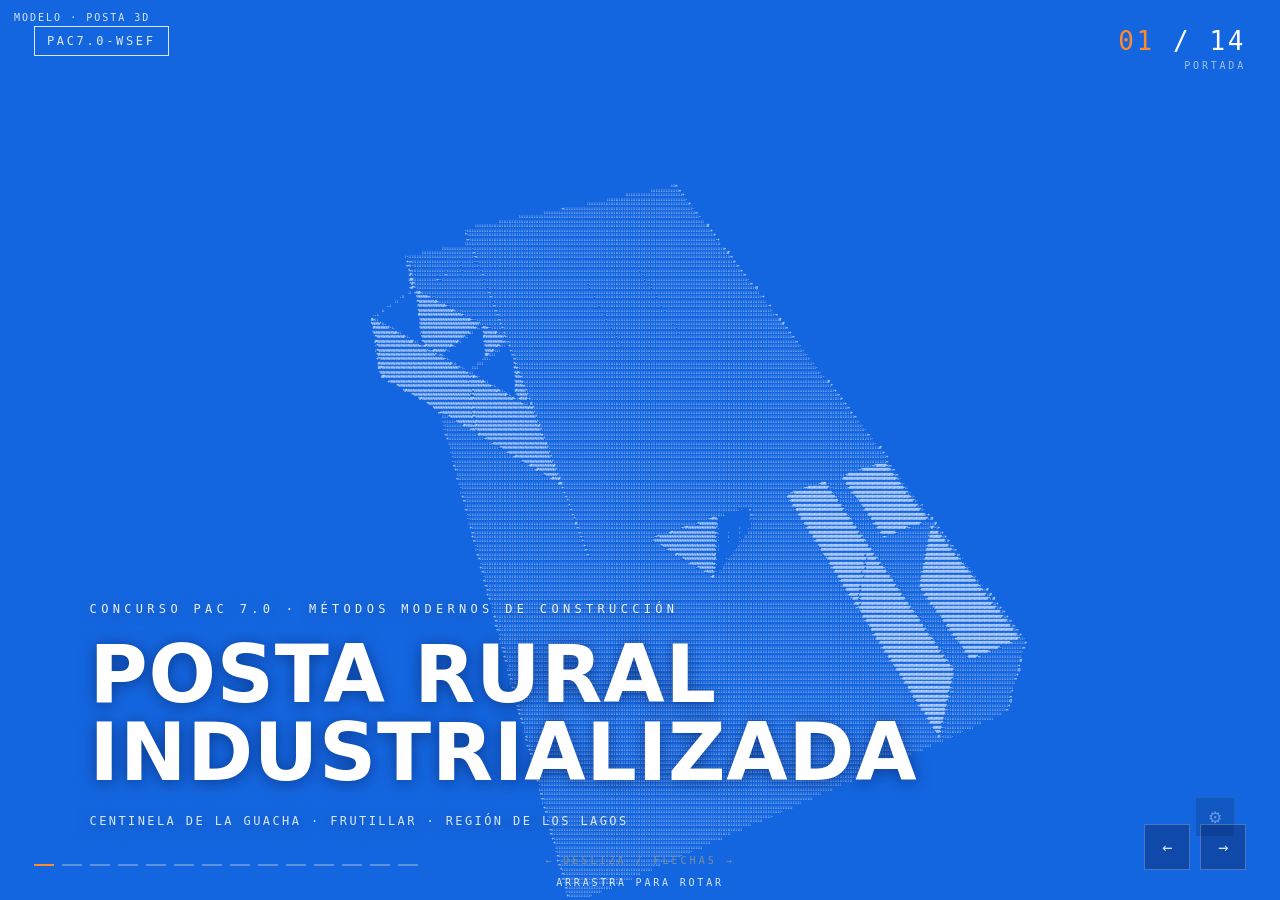
==== commit 39091ea4: "Deck PAC 7.0 v34 — 14 slides, IFC reales en anatomía y montaje Deck HTML autocontenido (02_SLIDES_HT" ====
--- a/02_SLIDES_HTML/index.html
+++ b/02_SLIDES_HTML/index.html
@@ -21,7 +21,7 @@
   *{margin:0;padding:0;box-sizing:border-box}
   html,body{height:100%;overflow:hidden;background:var(--cobalt);color:var(--white);font-family:var(--font-body)}
 
-  #scene{position:fixed;inset:0;z-index:0;width:100vw;height:100vh;display:block}
+  #scene{position:fixed;inset:0;z-index:0;width:100%;height:100%;display:block}
   #vignette{position:fixed;inset:0;z-index:1;pointer-events:none;
     background:radial-gradient(ellipse at center,transparent 60%,rgba(6,40,96,.45) 100%);transition:opacity .5s}
   /* trama dither (ref. designrigs dither-generator) — activa en la secuencia de la slide 2 */
@@ -29,7 +29,7 @@
     background-image:url("data:image/svg+xml,%3Csvg xmlns='http://www.w3.org/2000/svg' width='4' height='4'%3E%3Crect width='4' height='4' fill='none'/%3E%3Crect x='0' y='0' width='1' height='1' fill='%23ffffff'/%3E%3Crect x='2' y='2' width='1' height='1' fill='%23ffffff'/%3E%3Crect x='2' y='0' width='1' height='1' fill='%23061236'/%3E%3Crect x='0' y='2' width='1' height='1' fill='%23061236'/%3E%3C/svg%3E");
     background-size:5px 5px}
   /* Tierra 2D ditherizada (estilo dither-generator) */
-  #globe2d{position:fixed;left:50%;top:47%;z-index:2;width:min(82vh,58vw);aspect-ratio:1;
+  #globe2d{position:fixed;left:50%;top:47%;z-index:2;width:46%;aspect-ratio:1;
     transform:translate(-50%,-50%);opacity:0;pointer-events:none}
   #globe2d canvas{width:100%;height:100%;image-rendering:pixelated;display:block}
   #globeMark{position:absolute;left:56.5%;top:82%;width:9px;height:9px;margin:-4.5px;background:var(--accent);border-radius:50%}
@@ -46,13 +46,13 @@
   #hud .counter .big em{font-style:normal;color:var(--accent)}
   #hud .counter small{display:block;font-size:10px;letter-spacing:.28em;margin-top:4px;opacity:.6}
 
-  #ghost{position:fixed;right:4vw;bottom:6vh;z-index:2;font-family:var(--mono);
-    font-size:clamp(120px,22vw,320px);line-height:1;color:transparent;
+  #ghost{position:fixed;right:4%;bottom:6%;z-index:2;font-family:var(--mono);
+    font-size:clamp(90px,calc(var(--sw,100vw)*0.22),320px);line-height:1;color:transparent;
     -webkit-text-stroke:1px rgba(255,255,255,.14);pointer-events:none;user-select:none;transition:opacity .5s}
 
   /* ===== track + slides ===== */
-  #track{position:fixed;inset:0;z-index:10;display:flex;height:100vh;will-change:transform}
-  .slide{position:relative;min-width:100vw;height:100vh;padding:0 7vw;display:flex;align-items:center;pointer-events:none}
+  #track{position:fixed;inset:0;z-index:10;display:flex;height:100%;will-change:transform}
+  .slide{position:relative;min-width:100%;height:100%;padding:0 7%;display:flex;align-items:center;pointer-events:none}
   .slide .panel{max-width:min(52%,540px);pointer-events:auto}
   .slide.right{justify-content:flex-end}
   .slide.center{justify-content:center;text-align:center}
@@ -65,7 +65,7 @@
 
   /* primitivos */
   .kicker{font-family:var(--mono);font-size:11px;letter-spacing:.32em;color:var(--accent);text-transform:uppercase;margin-bottom:16px}
-  .panel h2{font-family:var(--font-display);font-stretch:condensed;font-size:clamp(28px,3.4vw,46px);line-height:1.02;letter-spacing:.005em;text-transform:uppercase;margin-bottom:16px;text-wrap:balance;font-weight:700}
+  .panel h2{font-family:var(--font-display);font-stretch:condensed;font-size:clamp(26px,calc(var(--sw,100vw)*0.034),46px);line-height:1.02;letter-spacing:.005em;text-transform:uppercase;margin-bottom:16px;text-wrap:balance;font-weight:700}
   .panel p{font-size:14.5px;line-height:1.65;color:var(--dim-cobalt);max-width:44ch}
   #btnExplode,#btnMont{margin-top:20px;font-family:var(--mono);font-size:11px;letter-spacing:.18em;color:var(--white);
     background:rgba(255,255,255,.06);border:1px solid var(--line-cobalt);padding:11px 16px;cursor:pointer;transition:.18s}
@@ -75,7 +75,7 @@
   #montHud .msegs{display:flex;gap:5px;margin-top:9px}
   #montHud .msegs i{width:26px;height:2px;background:rgba(232,230,224,.25);transition:background .2s}
   /* láminas de planimetría CAD (slides 06 y 07) — estilos compartidos */
-  #plantaWrap,#planoWrap{position:fixed;top:47%;transform:translateY(-50%);right:5vw;width:min(48vw,120vh);z-index:25;
+  #plantaWrap,#planoWrap{position:fixed;top:47%;transform:translateY(-50%);right:5%;width:48%;z-index:25;
     opacity:0;pointer-events:none}
   #plantaSvg svg,#plantaB svg,#planoSvg svg,#corteSvg svg{display:block;width:100%;height:auto}
   .pcap{margin-top:16px;white-space:nowrap;position:relative}
@@ -102,12 +102,12 @@
   #corteBox{margin-top:18px;opacity:0}
   /* slide 09: escantillón (lámina vertical en la zona derecha) */
   #sDET{position:relative}
-  .escZone{position:absolute;right:7vw;top:50%;transform:translateY(-50%);width:min(21vw,31vh)}
+  .escZone{position:absolute;right:7%;top:50%;transform:translateY(-50%);width:21%}
   .escZone svg{display:block;width:100%;height:auto}
   /* slides 10-11: imágenes (marco placeholder a la espera de los renders) */
   #sIMG1,#sIMG2{display:flex;align-items:center;justify-content:center}
   .imgWrap{display:flex;flex-direction:column;gap:16px;align-items:flex-start}
-  .imgFrame{position:relative;width:min(68vw,118vh);aspect-ratio:16/9;border:1px solid rgba(232,230,224,.3);
+  .imgFrame{position:relative;width:68%;aspect-ratio:16/9;border:1px solid rgba(232,230,224,.3);
     display:flex;align-items:center;justify-content:center}
   .imgFrame .ck{position:absolute;width:15px;height:15px;border:0 solid var(--wire)}
   .imgFrame .ck.tl{top:-1px;left:-1px;border-top-width:2px;border-left-width:2px}
@@ -119,7 +119,7 @@
   /* slide 04: sistemas MMC — condicion del encargo -> sistema que responde */
   #sMMC{position:relative}
   #sMMC .panel{max-width:min(32%,400px)}
-  .mmcZone{position:absolute;right:6vw;top:50%;transform:translateY(-50%);width:min(50vw,860px)}
+  .mmcZone{position:absolute;right:6%;top:50%;transform:translateY(-50%);width:min(50%,860px)}
   .mmcHead{display:grid;grid-template-columns:34px 1fr 1.3fr;gap:0 20px;
     font-family:var(--mono);font-size:8.5px;letter-spacing:.28em;color:var(--dim-cobalt);padding-bottom:10px}
   .mmcHead span:first-child{grid-column:2}
@@ -140,14 +140,23 @@
   .mmcFoot i{font-style:normal}
   .mmcFoot i::before{content:'';display:inline-block;width:15px;height:2px;margin-right:8px;vertical-align:middle;background:var(--accent)}
   .mmcFoot i.c::before{background:rgba(232,230,224,.4)}
+  /* slide 06: anatomia de las partes (3 IFC sombreados, zoom al tocar) */
+  #sANA{pointer-events:none}
+  .anaPanel{max-width:min(26%,330px);position:absolute;left:7%;top:9%}
+  .anaPanel p{font-size:13px;color:var(--dim-cobalt)}
+  #anaHit{position:fixed;inset:0;z-index:20;display:none;cursor:pointer}
+  #anaHit.on{display:block}
+  #anaHit.grab{cursor:grab}
+  #anaHit.grabbing{cursor:grabbing}
+  .callout.ana{transform:translate(-50%,-100%)}
   .crit{margin-top:20px;display:flex;flex-wrap:wrap;gap:7px}
   .crit span{font-family:var(--mono);font-size:9.5px;letter-spacing:.14em;color:var(--white);border:1px solid var(--line-cobalt);padding:4px 9px}
 
   /* portada (cobalto, ASCII full-bleed) */
   #s0{position:relative;justify-content:flex-start;align-items:flex-end}
-  #s0 .panel{position:absolute;left:7vw;bottom:8vh;max-width:60%;z-index:12;pointer-events:none;text-shadow:0 2px 16px rgba(6,26,80,.55)}
+  #s0 .panel{position:absolute;left:7%;bottom:8%;max-width:60%;z-index:12;pointer-events:none;text-shadow:0 2px 16px rgba(6,26,80,.55)}
   #s0 .sub{font-family:var(--mono);font-size:12px;letter-spacing:.36em;margin-bottom:20px;opacity:.9}
-  #s0 h1{font-family:var(--font-display);font-stretch:condensed;font-size:clamp(40px,6.2vw,88px);line-height:.98;letter-spacing:.01em;text-transform:uppercase;max-width:14ch;font-weight:700}
+  #s0 h1{font-family:var(--font-display);font-stretch:condensed;font-size:clamp(34px,calc(var(--sw,100vw)*0.062),88px);line-height:.98;letter-spacing:.01em;text-transform:uppercase;max-width:14ch;font-weight:700}
   #s0 .loc{margin-top:22px;font-family:var(--mono);font-size:12px;letter-spacing:.2em;color:var(--dim-cobalt)}
   #s1 .panel{max-width:min(40%,430px)}
   #s2 .panel{max-width:min(42%,450px)}
@@ -167,11 +176,11 @@
   #introData.on .lbl{opacity:1}
   #introData .lbl small{display:block;color:var(--dim-cobalt);font-size:9px;letter-spacing:.1em}
   /* panel de edición ASCII (portada) */
-  #asciiCtl{display:none;position:absolute;right:3.5vw;bottom:calc(7vh + 52px);z-index:12;pointer-events:auto;width:214px;
+  #asciiCtl{display:none;position:absolute;right:3.5%;bottom:calc(7% + 52px);z-index:12;pointer-events:auto;width:214px;
     flex-direction:column;gap:11px;background:rgba(10,42,120,.55);backdrop-filter:blur(3px);
     border:1px solid var(--line-cobalt);padding:15px 16px}
   #asciiCtl.open{display:flex}
-  #editBtn{position:absolute;right:3.5vw;bottom:7vh;z-index:13;width:40px;height:40px;display:flex;align-items:center;justify-content:center;
+  #editBtn{position:absolute;right:3.5%;bottom:7%;z-index:13;width:40px;height:40px;display:flex;align-items:center;justify-content:center;
     font-size:16px;color:var(--white);background:rgba(6,18,54,.5);border:1px solid var(--line-cobalt);cursor:pointer;
     opacity:.35;transition:opacity .2s;pointer-events:auto}
   #editBtn:hover{opacity:1}
@@ -218,14 +227,14 @@
   .fine{font-family:var(--mono);font-size:10px;letter-spacing:.08em;color:var(--dim-cobalt)}
 
   /* cierre (cobalto) */
-  #s9 h2{font-family:var(--mono);font-size:clamp(40px,7vw,100px);letter-spacing:.08em}
+  #s9 h2{font-family:var(--mono);font-size:clamp(34px,calc(var(--sw,100vw)*0.07),100px);letter-spacing:.08em}
   #s9 .sub{font-family:var(--mono);font-size:12px;letter-spacing:.34em;color:var(--dim-cobalt);margin-bottom:16px}
   #s9 p{margin:16px auto 0;font-family:var(--mono);font-size:11px;letter-spacing:.22em;color:var(--dim-cobalt)}
 
   /* ===== rótulos COTA TÉCNICA (adopción OCI: sin cajas, tipografía al aire) ===== */
   .callout{position:fixed;z-index:30;pointer-events:none;opacity:0;
     transform:translate(15px,-50%);white-space:nowrap;max-width:300px}
-  #globeTag{position:fixed;left:7vw;top:37vh;z-index:30;opacity:0;pointer-events:none;transition:opacity .2s;white-space:nowrap}
+  #globeTag{position:fixed;left:7%;top:37%;z-index:30;opacity:0;pointer-events:none;transition:opacity .2s;white-space:nowrap}
   .callout u,#globeTag u,#montHud u{display:block;text-decoration:none;font-family:var(--mono);
     font-size:9px;letter-spacing:.3em;color:var(--dim-cobalt)}
   .callout .ln,#globeTag .ln,#montHud .ln{display:block;position:relative;height:1px;background:rgba(232,230,224,.8);margin:5px 0 6px}
@@ -248,8 +257,18 @@
   #dots i{width:20px;height:2px;background:rgba(232,230,224,.35);cursor:pointer;transition:.25s}
   #dots i.on{background:var(--accent)}
   #hint{position:fixed;bottom:34px;left:50%;transform:translateX(-50%);z-index:40;font-family:var(--mono);font-size:10px;letter-spacing:.3em;color:var(--dim-navy);pointer-events:none;transition:opacity .5s}
+  /* BLOQUEO HORIZONTAL: en pantallas verticales se rota el deck entero (PRES-023: la
+     composicion es 16:9 y no se adapta; el movil solo la muestra girada). */
+  #rotHint{display:none;position:fixed;z-index:60;left:50%;bottom:14px;transform:translateX(-50%);
+    align-items:center;gap:9px;font-family:var(--mono);font-size:9px;letter-spacing:.24em;
+    color:var(--dim-cobalt);pointer-events:none;opacity:.75;white-space:nowrap}
+  @media (orientation:portrait){
+    body{width:100vh;height:100vw;transform-origin:0 0;transform:rotate(90deg) translateY(-100%)}
+    #rotHint{display:flex}
+  }
+  #rotHint b{font-weight:400;color:var(--white)}
   @media (prefers-reduced-motion:reduce){*{animation:none!important;transition:none!important}}
-  @media (max-width:820px){.callout{display:none}.slide{padding:0 6vw}#ghost{display:none}
+  @media (max-width:820px) and (orientation:landscape){.callout{display:none}.slide{padding:0 6vw}#ghost{display:none}
     #s0{flex-direction:column;justify-content:center;text-align:left}#s0 .panel,#asciiZone{max-width:100%;width:100%}#asciiZone{height:38vh;margin-top:20px}}
 </style>
 </head>
@@ -267,7 +286,7 @@
 
 <div id="hud">
   <div class="code">PAC7.0-WSEF</div>
-  <div class="counter"><span class="big"><em id="cur">01</em> / 13</span><small id="chname">PORTADA</small></div>
+  <div class="counter"><span class="big"><em id="cur">01</em> / 14</span><small id="chname">PORTADA</small></div>
 </div>
 
 <div id="track">
@@ -365,10 +384,19 @@
     </div>
   </section>
 
-  <!-- 05 EL MONTAJE · técnica (racimo) -->
+  <!-- 06 ANATOMÍA DE LAS PARTES · 3 IFC a escala real -->
+  <section class="slide" id="sANA" data-name="ANATOMÍA DE LAS PARTES" data-ground="navy">
+    <div class="panel anaPanel">
+      <div class="kicker">06 — ANATOMÍA DE LAS PARTES</div>
+      <h2>Modelado al perno</h2>
+      <p>Tres piezas industrializadas, a escala real. Toca una para inspeccionarla.</p>
+    </div>
+  </section>
+
+  <!-- 07 EL MONTAJE · técnica (racimo) -->
   <section class="slide right" id="s4" data-name="EL MONTAJE" data-ground="navy">
     <div class="panel">
-      <div class="kicker">06 — EL MONTAJE</div>
+      <div class="kicker">07 — EL MONTAJE</div>
       <h2>De la base a la cubierta</h2>
       <p>Secuencia 4D del sistema: tornillos de fundación sin hormigón, vigas aligeradas perforadas, suelo ventilado con resistencia al fuego normativa, módulo volumétrico terminado y fachada inclinada que se proyecta en cubierta. Cada capa se reemplazará por su modelo IFC real.</p>
       <div class="crit"><span>ESTRATEGIA MMC</span><span>ESCALABILIDAD</span></div>
@@ -379,7 +407,7 @@
   <!-- 06 VIDA INTERIOR · narrativa -->
   <section class="slide" id="s5" data-name="VIDA INTERIOR" data-ground="navy">
     <div class="panel">
-      <div class="kicker">07 — NORMATIVA MINSAL</div>
+      <div class="kicker">08 — NORMATIVA MINSAL</div>
       <h2>La norma entra al módulo</h2>
       <p>Planta tipo según fichas MINSAL: cada recinto con su equipamiento normativo. Los criterios de salud — superficies, radios de giro, equipamiento por código — se traducen al catálogo industrializado: el mismo programa, resuelto dentro del módulo de 3,5 × 8,0 m.</p>
       <div class="crit"><span>HABITABILIDAD</span><span>ESTRATEGIA MMC</span></div>
@@ -390,7 +418,7 @@
   <!-- 07 PLANO GENERAL · planta + corte desplegable -->
   <section class="slide" id="sPG" data-name="PLANO GENERAL" data-ground="navy">
     <div class="panel">
-      <div class="kicker">08 — EL PLANO GENERAL</div>
+      <div class="kicker">09 — EL PLANO GENERAL</div>
       <h2>La posta completa, módulo a módulo</h2>
       <p>Planta general (~200 m²) armada por agregación de módulos según el programa MINSAL. Sobre la línea de sección A–A' se despliega el corte correspondiente, sin salir de la lámina. El plano definitivo llegará en DXF con sus grosores reales.</p>
       <div class="crit"><span>HABITABILIDAD</span><span>APORTE AL ENTORNO</span></div>
@@ -401,7 +429,7 @@
   <!-- 07 LA PIEL · técnica (racimo) -->
   <section class="slide right" id="s6" data-name="LA PIEL" data-ground="navy">
     <div class="panel">
-      <div class="kicker">09 — LA PIEL TÉRMICA</div>
+      <div class="kicker">10 — LA PIEL TÉRMICA</div>
       <h2>Radiografía de la envolvente</h2>
       <p>Estructura Metalcon + panel SIP + fachada prefabricada StoPanel con terminación continua: la piel unifica los módulos, elimina puentes térmicos en las juntas y supera la nueva exigencia del Art. 4.1.10 OGUC para Zona G.</p>
       <div class="crit"><span>DISEÑO PASIVO</span><span>INNOVACIÓN TÉCNICA</span></div>
@@ -413,7 +441,7 @@
   <!-- 09 DETALLES CONSTRUCTIVOS · escantillón -->
   <section class="slide" id="sDET" data-name="DETALLES CONSTRUCTIVOS" data-ground="navy">
     <div class="panel">
-      <div class="kicker">10 — DETALLES CONSTRUCTIVOS</div>
+      <div class="kicker">11 — DETALLES CONSTRUCTIVOS</div>
       <h2>El sistema, al milímetro</h2>
       <p>Escantillón de la envolvente completa: de los tornillos de fundación al remate de cubierta, con cada capa y material del catálogo industrializado. La lámina llegará en DXF con sus grosores reales, por el mismo pipeline de las plantas.</p>
       <div class="crit"><span>INNOVACIÓN TÉCNICA</span><span>DISEÑO PASIVO</span></div>
@@ -446,7 +474,7 @@
   <!-- 10 IMAGEN 01 · render exterior -->
   <section class="slide" id="sIMG1" data-name="IMAGEN 01" data-ground="navy">
     <div class="imgWrap">
-      <div class="kicker">11 — IMAGEN</div>
+      <div class="kicker">12 — IMAGEN</div>
       <div class="imgFrame"><i class="ck tl"></i><i class="ck tr"></i><i class="ck bl"></i><i class="ck br"></i>
         <div class="imgPh">RENDER EXTERIOR HÉROE<small>IMAGEN EN PREPARACIÓN · MAQUETA DIGITAL + IA CON TRAZABILIDAD</small></div>
       </div>
@@ -457,7 +485,7 @@
   <!-- 11 IMAGEN 02 · render interior -->
   <section class="slide" id="sIMG2" data-name="IMAGEN 02" data-ground="navy">
     <div class="imgWrap">
-      <div class="kicker">12 — IMAGEN</div>
+      <div class="kicker">13 — IMAGEN</div>
       <div class="imgFrame"><i class="ck tl"></i><i class="ck tr"></i><i class="ck bl"></i><i class="ck br"></i>
         <div class="imgPh">RENDER INTERIOR PEATONAL<small>IMAGEN EN PREPARACIÓN · MAQUETA DIGITAL + IA CON TRAZABILIDAD</small></div>
       </div>
@@ -478,6 +506,8 @@
 
 <div id="dots"></div>
 <div id="nav"><button id="prev" aria-label="Slide anterior">←</button><button id="next" aria-label="Slide siguiente">→</button></div>
+<div id="anaHit"></div>
+<div id="rotHint"><b>GIRA EL EQUIPO</b> · DECK EN 16:9</div>
 <div id="hint">← DESLIZA / FLECHAS →</div>
 <div id="montHud"><u>FASE 01 · 05</u><i class="ln"></i><b>Tornillos de fundación</b><small>Base prefabricada · sin faena húmeda</small>
   <span class="msegs"><i></i><i></i><i></i><i></i><i></i></span></div>
@@ -513,6 +543,17 @@
 <div class="callout" data-id="lay5"><u>CAPA 05 · ENVOLVENTE</u><i class="ln"></i><b>Panel SIP</b><small>Ingepanel</small></div>
 <div class="callout" data-id="lay6"><u>CAPA 06 · FACHADA</u><i class="ln"></i><b>StoPanel prefabricado</b><small>Sto</small></div>
 <div class="callout" data-id="lay7"><u>CAPA 07 · CUBIERTA</u><i class="ln"></i><b>Plancha + hojalatería</b></div>
+<div class="callout ana" data-id="ana0"><u>01 · CRUJÍA SUELO</u><i class="ln"></i><b>Ecopilote 88,9 × 1600 + emparrillado</b><small>34 elementos · TRON 88×3,2 / 76×5 · IFC4</small></div>
+<div class="callout ana" data-id="ana1"><u>02 · CRUJÍA TIPO</u><i class="ln"></i><b>9,35 × 7,35 × 5,24 m</b><small>134 elementos · acero + Danpal · IFC4</small></div>
+<div class="callout ana" data-id="ana2"><u>03 · CRUJÍA UNIONES</u><i class="ln"></i><b>Nudo apernado 3,84 × 3,90 m</b><small>46 elementos · placas + pernos modelados</small></div>
+<div class="callout" data-id="anaF_viga"><u>VIGAS ALIGERADAS</u><i class="ln"></i><b>200/75 · 150/75 perforadas</b><small>Acero · paso de instalaciones</small></div>
+<div class="callout" data-id="anaF_diagonal"><u>ARRIOSTRAMIENTO</u><i class="ln"></i><b>TRON 60.3 × 3.2</b><small>Tubular · cruces de San Andrés</small></div>
+<div class="callout" data-id="anaF_nudo"><u>NUDOS APERNADOS</u><i class="ln"></i><b>Placas de momento + apoyos de viga</b><small>Pernos modelados · montaje en seco</small></div>
+<div class="callout" data-id="anaF_subestructura"><u>SUBESTRUCTURA DE PIEL</u><i class="ln"></i><b>50 × 150 · 40 × 80 mm</b><small>Acero negro · Metalcon</small></div>
+<div class="callout" data-id="anaF_danpal"><u>PANEL TRANSLÚCIDO</u><i class="ln"></i><b>Danpalon 600</b><small>Danpal · luz difusa, sin puente térmico</small></div>
+<div class="callout" data-id="anaF_pilote"><u>PILOTE DE FUNDACIÓN</u><i class="ln"></i><b>Ecopilote 88,9 × 1600</b><small>Hincado sin faena húmeda</small></div>
+<div class="callout" data-id="anaF_tubular"><u>EMPARRILLADO TUBULAR</u><i class="ln"></i><b>TRON 88 × 3,2 · 76 × 5</b><small>Recibe el suelo ventilado</small></div>
+<div class="callout" data-id="anaF_perfil"><u>PERFILES SECUNDARIOS</u><i class="ln"></i><b>100/50 · 80/40</b><small>Costaneras y cierres</small></div>
 <div class="callout" data-id="montaje"><u>MONTAJE</u><i class="ln"></i><b>≈ 2 h por módulo</b><small>Hasta −40% plazo de obra</small></div>
 <div class="callout" data-id="m2"><u>PROGRAMA</u><i class="ln"></i><b>≈ 200 m² · 3 recintos</b><small>Fichas MINSAL</small></div>
 <div class="callout" data-id="muro"><u>TRANSMITANCIA</u><i class="ln"></i><b>Muro U ≤ 0,40 W/m²K</b><small>Rt ≥ 2,50</small></div>
@@ -527,16 +568,26 @@
 <script src="lib/truck_wire.js"></script>
 <script src="lib/truck_solid.js"></script>
 <script src="lib/ifc_solid.js"></script>
+<script src="lib/crujia_tipo.js"></script>
+<script src="lib/crujia_uniones.js"></script>
+<script src="lib/crujia_montaje.js"></script>
+<script src="lib/ecopilote.js"></script>
 <script>
 /* ================= ESCENA WIREFRAME (grounds navy) ================= */
 const WIRE=0xe8e6e0, DIM=0xa9c6f5, ACC=0xffb057, GRID=0x5f92e6, RING=0x9cc0f2;
-const COBALT_SLIDES=[0,12];
+const COBALT_SLIDES=[0,13];
 const canvas=document.getElementById('scene');
 const renderer=new THREE.WebGLRenderer({canvas,antialias:true,alpha:true});
 renderer.setPixelRatio(Math.min(devicePixelRatio,2));
 const scene=new THREE.Scene(); scene.fog=new THREE.Fog(0x1466e0,95,270);
 const camera=new THREE.PerspectiveCamera(42,1,0.1,600);
-function resize(){renderer.setSize(innerWidth,innerHeight,false);camera.aspect=innerWidth/innerHeight;camera.updateProjectionMatrix();}
+/* dimensiones utiles del escenario: en vertical el deck va rotado 90deg, asi que se invierten */
+const isPortrait=()=>matchMedia('(orientation:portrait)').matches;
+const VW=()=>document.body.clientWidth||innerWidth;      /* ancho REAL del escenario */
+const VH=()=>document.body.clientHeight||innerHeight;
+function resize(){const w=VW(),h=VH();
+  document.documentElement.style.setProperty('--sw',w+'px');   /* tipografia a escala del escenario */
+  renderer.setSize(w,h,false);camera.aspect=w/h;camera.updateProjectionMatrix();}
 addEventListener('resize',resize); resize();
 
 function edges(geo,color,opacity){const m=new THREE.LineBasicMaterial({color,transparent:true,opacity:opacity??1});const l=new THREE.LineSegments(new THREE.EdgesGeometry(geo),m);l.userData.total=l.geometry.attributes.position.count;return l;}
@@ -815,53 +866,112 @@
    F1 tornillos de fundación · F2 vigas aligeradas perforadas · F3 suelo ventilado RF
    F4 módulo volumétrico · F5 fachada inclinada proyectada en cubierta.
    Placeholder procedural — cada grupo se reemplazará por su IFC real. */
-const MONT_N=['Tornillos de fundación','Vigas aligeradas perforadas','Suelo ventilado','Módulo volumétrico','Fachada inclinada + cubierta'];
-const MONT_S=['Base prefabricada · sin faena húmeda','Acero galvanizado · pasos de instalaciones','Cámara de aire · RF normativa','3,5 × 8,0 × 3,2 m · llega terminado','Piel continua proyectada en cubierta'];
+const MONT_N=['Pilotes de fundación','Vigas aligeradas perforadas','Suelo ventilado','Módulo volumétrico','Fachada inclinada + cubierta'];
+const MONT_S=['Ecopilote 88,9 × 1600 · sin faena húmeda','200/75 y 150/75 · pasos de instalaciones','Emparrillado tubular + losa · cámara ventilada','Muros, ventanas y cubierta · llega terminado','Danpalon 600 · piel proyectada en cubierta'];
 const montG=[], montScrews=[];
+/* ===== MONTAJE 4D (slide 07): geometria IFC real, 5 fases, wireframe de malla completa =====
+   Fuente: crujia_montaje.ifc | 12,16 x 13,39 x 8,03 m | 321.734 aristas
+   Reparto: fundacion 4 · vigas 8 · suelo ventilado 108 · modulo 30 · piel 187 elementos     */
+const MONT_Y=-3.75;              /* el terreno queda a y=0: los pilotes (3,75 m) bajo la grilla */
+const MONT_FASES=['fundacion','vigas','suelo','modulo','piel'];
 (()=>{
-  const mk=(build)=>{const g=new THREE.Group(); build(g); g.visible=false; scene.add(g);
+  for(const k of MONT_FASES){
+    const d=MONTAJE_DATA[k]; const g=new THREE.Group();
+    if(d){
+      const bv=Uint8Array.from(atob(d.v),c=>c.charCodeAt(0));
+      const be=Uint8Array.from(atob(d.e),c=>c.charCodeAt(0));
+      const vi=new Int16Array(bv.buffer); const pos=new Float32Array(vi.length);
+      for(let i=0;i<vi.length;i++) pos[i]=vi[i]/1000;                    /* mm -> m */
+      const geo=new THREE.BufferGeometry();
+      geo.setAttribute('position',new THREE.BufferAttribute(pos,3));
+      geo.setIndex(new THREE.BufferAttribute(new Uint32Array(be.buffer),1));
+      const mt=new THREE.LineBasicMaterial({color:WIRE,transparent:true,opacity:0.9});
+      const ls=new THREE.LineSegments(geo,mt);
+      ls.userData.total=geo.index.count;                                 /* dibujado progresivo */
+      const inner=new THREE.Group(); inner.rotation.x=-Math.PI/2; inner.add(ls);  /* IFC Z-up -> Y-up */
+      g.add(inner);
+    }
+    g.visible=false; g.position.set(0,MONT_Y,0); scene.add(g);
     const mats=[]; g.traverse(n=>{if((n.isLine||n.isLineSegments)&&n.material)mats.push({mt:n.material,c0:n.material.color.clone()});});
-    montG.push({g,mats}); return g;};
-  /* F1 · tornillos de fundación (8, hincados girando) */
-  mk(g=>{ for(const x of[-3.4,-1.15,1.15,3.4]) for(const z of[-1.3,1.3]){
-      const s=new THREE.Group();
-      const sh=edges(new THREE.CylinderGeometry(0.06,0.06,0.85,6),WIRE); sh.position.y=0.425; s.add(sh);
-      for(const [r,y] of[[0.17,0.10],[0.11,0.22]]){const c=circleLine(r,10,WIRE);c.rotation.x=-Math.PI/2;c.position.y=y;s.add(c);}
-      const hd=edges(new THREE.BoxGeometry(0.15,0.10,0.15),WIRE); hd.position.y=0.90; s.add(hd);
-      s.position.set(x,0,z); montScrews.push(s); g.add(s); } });
-  /* F2 · vigas aligeradas con perforaciones (castelladas) + travesaños */
-  mk(g=>{ for(const z of[-1.4,1.4]){
-      const P=[]; const sg=(a,b)=>P.push(...a,...b);
-      sg([-4.2,0.95,z],[4.2,0.95,z]); sg([-4.2,0.60,z],[4.2,0.60,z]);
-      sg([-4.2,0.60,z],[-4.2,0.95,z]); sg([4.2,0.60,z],[4.2,0.95,z]);
-      for(const dz of[-0.14,0.14]){sg([-4.2,0.95,z+dz],[4.2,0.95,z+dz]);}          /* ala superior */
-      g.add(lineSet(P,WIRE));
-      for(let i=0;i<7;i++){const c=circleLine(0.10,12,WIRE);c.position.set(-3.6+i*1.2,0.775,z);g.add(c);} }
-    const T=[]; const sg2=(a,b)=>T.push(...a,...b);
-    for(const x of[-3.3,0,3.3]){ sg2([x,0.95,-1.4],[x,0.95,1.4]); sg2([x,0.60,-1.4],[x,0.60,1.4]);
-      sg2([x,0.60,-1.4],[x,0.95,-1.4]); sg2([x,0.60,1.4],[x,0.95,1.4]); }
-    g.add(lineSet(T,WIRE,0.7)); });
-  /* F3 · suelo ventilado (losa seca sobre cámara de aire) */
-  mk(g=>{ const sl=edges(new THREE.BoxGeometry(8.3,0.18,3.7),WIRE); sl.position.y=1.04; g.add(sl);
-    const V=[]; const sg=(a,b)=>V.push(...a,...b);
-    for(let i=0;i<8;i++){const x=-3.5+i*1.0; sg([x,1.04,1.86],[x+0.45,1.04,1.86]); sg([x,1.04,-1.86],[x+0.45,1.04,-1.86]);}
-    g.add(lineSet(V,WIRE,0.8)); });
-  /* F4 · módulo volumétrico 3,5 × 8,0 × 3,2 */
-  mk(g=>{ const o=edges(new THREE.BoxGeometry(8,3.2,3.5),WIRE); o.position.y=2.73; g.add(o);
-    const d=edges(new THREE.BoxGeometry(7.7,3.0,3.2),DIM,0.45); d.position.y=2.73; g.add(d);
-    const D=[]; const sg=(a,b)=>D.push(...a,...b);
-    for(const x of[-1.33,1.33]){ sg([x,1.13,-1.75],[x,1.13,1.75]); sg([x,4.33,-1.75],[x,4.33,1.75]);
-      sg([x,1.13,-1.75],[x,4.33,-1.75]); sg([x,1.13,1.75],[x,4.33,1.75]); }
-    g.add(lineSet(D,DIM,0.5)); });
-  /* F5 · fachada inclinada que se proyecta en cubierta (piel continua) */
-  mk(g=>{ const F=[]; const sg=(a,b)=>F.push(...a,...b);
-    const xs=[-4.25,-2.125,0,2.125,4.25];
-    for(const x of xs){ sg([x,0.10,2.30],[x,4.40,1.90]); sg([x,4.40,1.90],[x,4.85,-2.15]); }
-    sg([-4.25,0.10,2.30],[4.25,0.10,2.30]); sg([-4.25,4.40,1.90],[4.25,4.40,1.90]); sg([-4.25,4.85,-2.15],[4.25,4.85,-2.15]);
-    for(const t of[0.33,0.66]){const y=4.40+t*0.45, z=1.90-t*4.05; sg([-4.25,y,z],[4.25,y,z]);}   /* costaneras */
-    g.add(lineSet(F,WIRE)); });
+    montG.push({g,mats,baseX:0,baseY:MONT_Y,baseZ:0});
+  }
 })();
 const C_ACC=new THREE.Color(ACC), C_WIRE=new THREE.Color(WIRE);
+/* ===== ANATOMÍA DE LAS PARTES (slide 06): 3 IFC sombreados con contorno, a escala real ===== */
+const ANA_Z=200;                                   /* zona propia de la escena, lejos del resto */
+const ANA_SHIFT=1.5;                               /* corrimiento de la fila hacia la derecha del panel */
+const anaGrp=new THREE.Group(); anaGrp.visible=false; scene.add(anaGrp);
+const anaLight=new THREE.DirectionalLight(0xffffff,1.25); anaLight.position.set(-60,80,40); anaLight.target.position.set(0,0,ANA_Z); anaGrp.add(anaLight,anaLight.target);
+anaGrp.add(new THREE.AmbientLight(0xffffff,0.42));
+const anaPieces=[]; let anaSel=-1; const anaDrag={on:false,x:0,y:0,rot:0,tilt:0};
+const ANA_SHADE=new THREE.Color(0xe8e6e0), ANA_EDGE=0xffffff;
+function anaDecode(data,meta){
+  const g=new THREE.Group(), mats=[], fam={};
+  for(const k of Object.keys(meta.fams)){
+    const m=meta.fams[k];
+    const bv=Uint8Array.from(atob(data[k].v),c=>c.charCodeAt(0));
+    const bf=Uint8Array.from(atob(data[k].f),c=>c.charCodeAt(0));
+    const vi=new Int16Array(bv.buffer); const pos=new Float32Array(vi.length);
+    for(let i=0;i<vi.length;i++)pos[i]=vi[i]/1000;                      /* mm -> m */
+    const geo=new THREE.BufferGeometry(); geo.setAttribute('position',new THREE.BufferAttribute(pos,3));
+    geo.setIndex(new THREE.BufferAttribute(m.i32?new Uint32Array(bf.buffer):new Uint16Array(bf.buffer),1));
+    geo.computeVertexNormals();
+    const isPanel=k==='danpal', isNudo=k==='nudo';
+    const mat=new THREE.MeshLambertMaterial({color:ANA_SHADE,transparent:true,opacity:isPanel?0.35:1,side:THREE.DoubleSide});
+    mat.userData.o0=mat.opacity; mats.push(mat);
+    const mesh=new THREE.Mesh(geo,mat); g.add(mesh);
+    if(!isPanel){ const em=new THREE.LineBasicMaterial({color:ANA_EDGE,transparent:true,opacity:isNudo?0.35:0.55});
+      em.userData.o0=em.opacity; mats.push(em);
+      g.add(new THREE.LineSegments(new THREE.EdgesGeometry(geo,isNudo?40:22),em)); }   /* contorno fino */
+    geo.computeBoundingBox(); const c=new THREE.Vector3(); geo.boundingBox.getCenter(c);
+    fam[k]={n:m.n,c};
+  }
+  const inner=new THREE.Group(); inner.rotation.x=-Math.PI/2; inner.add(g);   /* IFC Z-up -> Y-up */
+  const wrap=new THREE.Group(); wrap.add(inner);
+  for(const k in fam){ const c=fam[k].c.clone(); c.applyAxisAngle(new THREE.Vector3(1,0,0),-Math.PI/2); fam[k].c=c; }
+  return {g:wrap,mats,fam,dims:meta.dims};
+}
+(()=>{
+  /* 01 · crujía suelo: IFC real — Ecopilote 88,9 + emparrillado tubular */
+  const e=anaDecode(ECOPILOTE_DATA,ECOPILOTE_META);
+  e.x=0; e.restScale=2.2; e.zoomScale=4.0; e.spin=0.0062; e.phase=0.0; e.name='suelo'; anaPieces.push(e);
+  /* 02 · crujía tipo · 03 · crujía uniones (IFC reales) */
+  const t=anaDecode(CRUJIA_TIPO_DATA,CRUJIA_TIPO_META); t.x=0; t.restScale=1.0; t.zoomScale=1.5; t.spin=0.0050; t.phase=2.2; t.name='tipo'; anaPieces.push(t);
+  const u=anaDecode(CRUJIA_UNIONES_DATA,CRUJIA_UNIONES_META); u.x=0; u.restScale=2.1; u.zoomScale=4.2; u.spin=0.0078; u.phase=4.3; u.name='uniones'; anaPieces.push(u);
+  /* reparto horizontal a escala real: anchos reales + separación */
+  /* casilla = circulo que barre la pieza al girar sobre su eje: garantiza que nunca se pisan */
+  anaPieces.forEach(p=>{ p.g.scale.setScalar(p.restScale); p.g.rotation.y=0; p.g.position.set(0,0,0); anaGrp.add(p.g);
+    const bb=new THREE.Box3().setFromObject(p.g);
+    p.h=(bb.max.y-bb.min.y)/p.restScale;
+    p.g.children[0].position.y+= -bb.min.y/p.restScale;                   /* apoyar en y=0 */
+    p.sweep=2*Math.max(Math.hypot(bb.min.x,bb.min.z),Math.hypot(bb.min.x,bb.max.z),
+                       Math.hypot(bb.max.x,bb.min.z),Math.hypot(bb.max.x,bb.max.z));
+    p.g.rotation.y=p.phase; });
+  const widths=anaPieces.map(p=>p.sweep); const gap=1.0;
+  const total=widths.reduce((a,b)=>a+b,0)+gap*(anaPieces.length-1); let x=-total/2;
+  anaPieces.forEach((p,i)=>{ p.off=x+widths[i]/2; x+=widths[i]+gap; });   /* offset sobre el eje horizontal de la camara */
+})();
+/* interacción: tocar una pieza = ampliar; arrastrar = rotar; tocar fuera = volver */
+(()=>{
+  const hit=document.getElementById('anaHit'); if(!hit)return;
+  const ray=new THREE.Raycaster(), ndc=new THREE.Vector2();
+  const pick=(cx,cy)=>{ ndc.set((cx/VW())*2-1,-(cy/VH())*2+1); ray.setFromCamera(ndc,camera);
+    const meshes=[]; anaPieces.forEach((p,i)=>p.g.traverse(n=>{if(n.isMesh||n.isLineSegments){n.userData.ana=i;meshes.push(n);}}));
+    const h=ray.intersectObjects(meshes,false)[0]; return h?h.object.userData.ana:-1; };
+  let down=null;
+  hit.addEventListener('pointerdown',e=>{ if(current!==5)return; down={x:e.clientX,y:e.clientY,t:Date.now()};
+    if(anaSel>=0&&st.anaZoom>0.5){ anaDrag.on=true; anaDrag.x=e.clientX; anaDrag.y=e.clientY; hit.setPointerCapture(e.pointerId);} });
+  hit.addEventListener('pointermove',e=>{ if(!anaDrag.on)return; const p=anaPieces[anaSel];
+    p.g.rotation.y+=(e.clientX-anaDrag.x)*0.008; anaDrag.x=e.clientX; anaDrag.y=e.clientY; });
+  hit.addEventListener('pointerup',e=>{ const wasDrag=anaDrag.on; anaDrag.on=false;
+    if(!down)return; const moved=Math.hypot(e.clientX-down.x,e.clientY-down.y); down=null;
+    if(wasDrag&&moved>6)return;                                          /* fue un arrastre, no un toque */
+    const i=pick(e.clientX,e.clientY);
+    if(anaSel<0){ if(i>=0){ anaSel=i; gsap.to(st,{anaZoom:1,duration:1.0,ease:'power2.inOut'}); } }
+    else { gsap.to(st,{anaZoom:0,duration:0.8,ease:'power2.inOut',onComplete:()=>{anaSel=-1;}}); }
+  });
+})();
+
 let montTl=null;
 function montStart(instant){
   if(montTl){montTl.kill();montTl=null;}
@@ -872,14 +982,15 @@
 }
 
 const cam={x:-49,y:2.6,z:11,tx:-60,ty:1.6,tz:0};
-const st={heroDraw:0,factoryDraw:0,routeDraw:0,markerDraw:0,truckDraw:0,travel:0,assemble:0,skinExplode:0,replicaScale:0,fill:0,abDraw:0,moduleBorn:0,globe:0,gZoom:0,frameDraw:0,galponIn:0,modExplode:0,montaje:0,plantaIn:0,indus:0,planoIn:0,corteOpen:0};
+const st={heroDraw:0,factoryDraw:0,routeDraw:0,markerDraw:0,truckDraw:0,travel:0,assemble:0,skinExplode:0,replicaScale:0,fill:0,abDraw:0,moduleBorn:0,globe:0,gZoom:0,frameDraw:0,galponIn:0,modExplode:0,montaje:0,anaIn:0,anaZoom:0,plantaIn:0,indus:0,planoIn:0,corteOpen:0};
 const SLIDES=[
   {name:'PORTADA',cam:{x:-49,y:2.6,z:11,tx:-60,ty:1.6,tz:0},st:{heroDraw:0}},
   {name:'EL PROBLEMA',cam:{x:-8,y:22,z:42,tx:8,ty:0,tz:0},st:{abDraw:1}},
   {name:'NACE EL MÓDULO',cam:{x:-22,y:5,z:38,tx:0,ty:2,tz:18},st:{abDraw:1,moduleBorn:1,galponIn:1}},
   {name:'SISTEMAS MMC',cam:{x:0.01,y:44,z:0.01,tx:0,ty:0,tz:0},st:{}},   /* lámina de decisión (sin 3D) */
   {name:'EL MÓDULO',cam:{x:56.7,y:44.2,z:126.7,tx:0,ty:1.75,tz:70},fov:4.5,st:{modExplode:0}},  /* proyección paralela (axo técnica) */
-  {name:'EL MONTAJE',cam:{x:77.5,y:60.6,z:72.3,tx:2.6,ty:2.2,tz:-2.6},fov:4.5,st:{}},  /* secuencia 4D en axo paralela, corrida a la izq. del panel */
+  {name:'ANATOMÍA DE LAS PARTES',cam:{x:207,y:156,z:408,tx:3.0,ty:1.4,tz:200},fov:4.5,st:{anaIn:1}},  /* 3 IFC a escala real, axo paralela */
+  {name:'EL MONTAJE',cam:{x:126,y:98,z:126,tx:0,ty:0.3,tz:0},fov:4.5,st:{}},  /* secuencia 4D en axo paralela, corrida a la izq. del panel */
   {name:'VIDA INTERIOR',cam:{x:0.01,y:44,z:0.01,tx:0,ty:0,tz:0},st:{plantaIn:1}},  /* planta MINSAL ⇄ módulo */
   {name:'PLANO GENERAL',cam:{x:0.01,y:44,z:0.01,tx:0,ty:0,tz:0},st:{planoIn:1}},   /* planta general + corte desplegable */
   {name:'LA PIEL',cam:{x:7,y:2.6,z:16,tx:0,ty:1.6,tz:5},st:{skinExplode:1}},
@@ -899,11 +1010,23 @@
   {id:'specmod',slide:2,when:()=>st.moduleBorn>0.8,pos:()=>truckRig.localToWorld(new THREE.Vector3(-3.4,8.8,0))},
   {id:'spech',slide:2,when:()=>st.moduleBorn>0.8,pos:()=>truckRig.localToWorld(new THREE.Vector3(-8.4,5.8,0))},
   {id:'speceje',slide:2,when:()=>st.moduleBorn>0.8,pos:()=>truckRig.localToWorld(new THREE.Vector3(-7.8,0.2,1.95))},
-  {id:'montaje',slide:5,when:()=>st.montaje>4.6,px:-160,pos:()=>new THREE.Vector3(2.6,6.1,-2.6)},
-  {id:'muro',slide:8,pos:()=>new THREE.Vector3(-3.5,3.2,6)},
-  {id:'ach',slide:8,pos:()=>new THREE.Vector3(3.5,0.8,7)},
-  {id:'junta',slide:8,pos:()=>new THREE.Vector3(0,2,8.5)},
+  {id:'montaje',slide:6,when:()=>st.montaje>4.6,px:-160,pos:()=>new THREE.Vector3(2.6,6.1,-2.6)},
+  {id:'muro',slide:9,pos:()=>new THREE.Vector3(-3.5,3.2,6)},
+  {id:'ach',slide:9,pos:()=>new THREE.Vector3(3.5,0.8,7)},
+  {id:'junta',slide:9,pos:()=>new THREE.Vector3(0,2,8.5)},
 ];
+/* anatomia: 3 rotulos en reposo (bajo cada pieza) + familias al ampliar (anclados al centro de la familia) */
+for(let i=0;i<3;i++){
+  CALLOUTS.push({id:'ana'+i,slide:5,when:()=>st.anaIn>0.9&&(anaSel<0?true:anaSel===i)&&st.anaZoom<0.5,
+    fixed:()=>[anaPieces[i].scrX!==undefined?anaPieces[i].scrX:VW()*0.5, VH()*0.80]});   /* leyenda alineada bajo su pieza */
+}
+['viga','diagonal','nudo','subestructura','danpal','perfil','pilote','tubular'].forEach((fam,j)=>{
+  CALLOUTS.push({id:'anaF_'+fam,slide:5,when:()=>st.anaZoom>0.9&&anaSel>=0&&!!anaPieces[anaSel].fam[fam],
+    px:(j%2?230:-500),
+    pos:()=>{const p=anaPieces[anaSel]; const hz=p.h*p.zoomScale, y0=p.g.position.y;
+      const yy=y0+hz*(0.88-0.36*Math.floor(j/2));                        /* 3 niveles a lo alto de la pieza */
+      return new THREE.Vector3(0, yy, ANA_Z);}});                         /* la pieza ampliada esta en x=0 */
+});
 /* etiquetas del explode (alternadas izq/der, fijas al mundo — no giran con el módulo) */
 for(let i=0;i<7;i++){
   CALLOUTS.push({id:'lay'+(i+1),slide:4,when:()=>st.modExplode>0.85,px:(i%2?185:-395),   /* columnas limpias izq/der */
@@ -949,19 +1072,20 @@
   if(i===current||(animating&&!instant))return;
   animating=true; current=i;
   if(introTl&&i!==1){introTl.kill();introTl=null;gAlign=false;}
-  if(montTl&&i!==5){montTl.kill();montTl=null;}
+  if(montTl&&i!==6){montTl.kill();montTl=null;}
   const s=SLIDES[i]; const dur=instant?0:1.2;
-  gsap.to(track,{x:-i*innerWidth,duration:instant?0:0.9,ease:'power2.inOut'});
+  gsap.to(track,{x:-i*VW(),duration:instant?0:0.9,ease:'power2.inOut'});
   if(i===1){
     if(instant){introSkip();} else {playIntro();}
     animating=false;
   } else {
     const ST0=Object.fromEntries(Object.keys(st).map(k=>[k,0]));   /* apagar TODO lo que no usa esta slide */
-    const stT={...ST0,...s.st}; if(i===5&&instant)stT.montaje=5;
+    const stT={...ST0,...s.st}; if(i===6&&instant)stT.montaje=5;
     gsap.to(cam,{...s.cam,duration:dur,ease:'power2.inOut'});
     gsap.to(camera,{fov:s.fov||42,duration:dur,ease:'power2.inOut',onUpdate:()=>camera.updateProjectionMatrix()});
     gsap.to(st,{...stT,duration:dur*0.9,ease:'power1.inOut',delay:instant?0:0.15,onComplete:()=>{animating=false;}});
-    if(i===5)montStart(instant);                                   /* secuencia 4D del montaje */
+    if(i===6)montStart(instant);
+    if(i!==5){anaSel=-1;st.anaZoom=0;}                                   /* secuencia 4D del montaje */
   }
   if(instant)animating=false;
   curEl.textContent=String(i+1).padStart(2,'0');
@@ -969,8 +1093,8 @@
   ghost.textContent=String(i+1).padStart(2,'0');
   [...dots.children].forEach((d,k)=>d.classList.toggle('on',k===i));
   if(i===4){const b=document.getElementById('btnExplode'); if(b)b.textContent='▲ EXPLOTAR MÓDULO';}
-  if(i===6){const b=document.getElementById('btnIndus'); if(b)b.textContent='⇄ INDUSTRIALIZACIÓN DEL MÓDULO';}
-  if(i===7){const b=document.getElementById('btnCorte'); if(b)b.textContent="▼ DESPLEGAR CORTE A–A'";}
+  if(i===7){const b=document.getElementById('btnIndus'); if(b)b.textContent='⇄ INDUSTRIALIZACIÓN DEL MÓDULO';}
+  if(i===8){const b=document.getElementById('btnCorte'); if(b)b.textContent="▼ DESPLEGAR CORTE A–A'";}
   document.getElementById('hint').style.opacity=i===0?1:0;
   calloutFade=0;
   const cob=COBALT_SLIDES.includes(i);
@@ -1063,13 +1187,13 @@
   gsap.to(cam,{...(open?CAM_MOD_CLOSE:CAM_MOD_WIDE),duration:1.15,ease:'power2.inOut'});
   btnEx.textContent=open?'▲ EXPLOTAR MÓDULO':'▼ ARMAR MÓDULO';
 });
-document.getElementById('btnMont').addEventListener('click',()=>{ if(current===5)montStart(false); });
-document.getElementById('btnIndus').addEventListener('click',()=>{ if(current!==6)return;
+document.getElementById('btnMont').addEventListener('click',()=>{ if(current===6)montStart(false); });
+document.getElementById('btnIndus').addEventListener('click',()=>{ if(current!==7)return;
   const open=st.indus>0.5;
   gsap.to(st,{indus:open?0:1,duration:1.4,ease:'power2.inOut'});
   document.getElementById('btnIndus').textContent=open?'⇄ INDUSTRIALIZACIÓN DEL MÓDULO':'⇄ VOLVER A PLANTA TIPO';
 });
-document.getElementById('btnCorte').addEventListener('click',()=>{ if(current!==7)return;
+document.getElementById('btnCorte').addEventListener('click',()=>{ if(current!==8)return;
   const open=st.corteOpen>0.5;
   gsap.to(st,{corteOpen:open?0:1,duration:1.1,ease:'power2.inOut'});
   document.getElementById('btnCorte').textContent=open?"▼ DESPLEGAR CORTE A–A'":"▲ CERRAR CORTE";
@@ -1087,13 +1211,14 @@
 let tx0=null,ty0=null;
 addEventListener('touchstart',e=>{if(e.target.closest&&e.target.closest('#introViewer')){tx0=null;return;}tx0=e.touches[0].clientX;ty0=e.touches[0].clientY;},{passive:true});
 addEventListener('touchend',e=>{if(tx0===null)return;const dx=e.changedTouches[0].clientX-tx0,dy=e.changedTouches[0].clientY-ty0;if(Math.abs(dx)>60&&Math.abs(dx)>Math.abs(dy))goTo(current+(dx<0?1:-1));tx0=null;},{passive:true});
-addEventListener('resize',()=>{gsap.set(track,{x:-current*innerWidth});});
+addEventListener('resize',()=>{gsap.set(track,{x:-current*VW()});resize();});
+addEventListener('orientationchange',()=>{setTimeout(()=>{gsap.set(track,{x:-current*VW()});resize();},120);});
 
 /* ================= RENDER LOOP ================= */
 let calloutFade=0;
 const camT=new THREE.Vector3(),v=new THREE.Vector3();
 function tick(){
-  if(canvas.width!==Math.floor(innerWidth*renderer.getPixelRatio())||canvas.height!==Math.floor(innerHeight*renderer.getPixelRatio())){resize();}
+  if(canvas.width!==Math.floor(VW()*renderer.getPixelRatio())||canvas.height!==Math.floor(VH()*renderer.getPixelRatio())){resize();}
   camera.position.set(cam.x,cam.y,cam.z); camT.set(cam.tx,cam.ty,cam.tz); camera.lookAt(camT);
   setDraw(hero,st.heroDraw);
   setDraw(factory,st.factoryDraw); factory.visible=st.factoryDraw>0.01;
@@ -1145,14 +1270,34 @@
   const dith=document.getElementById('dither');
   if(dith) dith.style.opacity=current===1?(0.16+0.5*st.globe):0;   /* dither fuerte en globo, sutil tras el descenso */
   /* módulo axonométrico (slide 4) y montaje (slide 5): cámara lejana + fov chico = paralela, sin niebla */
-  grid.visible=[1,2,5,8].includes(current);                        /* grilla solo en escenas 3D de terreno */
-  if(current===4||current===5){ scene.fog.near=900; scene.fog.far=1800; } else { scene.fog.near=95; scene.fog.far=270; }
+  grid.visible=[1,2,6,9].includes(current);                        /* grilla solo en escenas 3D de terreno */
+  if(current===4||current===5||current===6){ scene.fog.near=900; scene.fog.far=1800; } else { scene.fog.near=95; scene.fog.far=270; }
   modExp.visible=current===4;
   if(modExp.visible){ modExp.rotation.y+=0.004;
     modLayers.forEach(l=>{ l.grp.position.y=l.baseY + l.dy*st.modExplode; });
   }
+  /* anatomia de las partes (slide 06): 3 piezas a escala real, rotacion lenta, zoom al tocar */
+  anaGrp.visible=current===5&&st.anaIn>0.01;
+  if(anaGrp.visible){
+    const z=st.anaZoom, sel=anaSel;
+    const rightV=new THREE.Vector3().subVectors(camT,camera.position).cross(camera.up).normalize();
+    const hubX=camT.x-rightV.x*ANA_SHIFT, hubZ=camT.z-rightV.z*ANA_SHIFT;   /* centro de la fila */
+    anaPieces.forEach((p,i)=>{
+      const isSel=sel===i, k=isSel?z:0;
+      if(!anaDrag.on||!isSel) p.g.rotation.y+=p.spin;                    /* cada pieza con su velocidad */
+      p.g.visible=true;
+      const fade=(sel>=0&&!isSel)?1-z*0.86:1;                            /* las otras se atenuan */
+      p.mats.forEach(m=>{m.opacity=m.userData.o0*fade;});
+      const off=p.off*(1-k);                                             /* la elegida viaja al centro */
+      p.g.position.set(hubX+rightV.x*off, -k*(p.h*p.zoomScale*0.5+0.4), hubZ+rightV.z*off);
+      p.g.scale.setScalar(p.restScale+(p.zoomScale-p.restScale)*k);
+      p.scrX=(new THREE.Vector3(p.g.position.x,p.h*p.restScale*0.5,p.g.position.z).project(camera).x*0.5+0.5)*VW();
+    });
+    const hit=document.getElementById('anaHit');
+    if(hit){ hit.classList.add('on'); hit.classList.toggle('grab',sel>=0&&z>0.5&&!anaDrag.on); hit.classList.toggle('grabbing',anaDrag.on); }
+  } else { const hit=document.getElementById('anaHit'); if(hit){hit.classList.remove('on','grab','grabbing');} }
   /* montaje 4D (slide 5): cada fase entra en ámbar y asienta a crema */
-  const montOn=current===5;
+  const montOn=current===6;
   montG.forEach((m,i)=>{
     const k=THREE.MathUtils.clamp(st.montaje-i,0,1);
     m.g.visible=montOn&&k>0.002;
@@ -1160,11 +1305,11 @@
     setDraw(m.g,Math.max(k,0.12));
     const t=Math.pow(k,3);
     m.mats.forEach(e=>{e.mt.color.copy(C_ACC).lerp(e.c0,t);});
-    if(i===0){const dy=(1-k)*1.6; montScrews.forEach(s=>{s.position.y=dy; s.rotation.y=(1-k)*9;});}
-    if(i===1)m.g.position.x=-(1-k)*5.5;                            /* vigas entran deslizando */
-    if(i===2)m.g.position.y=(1-k)*1.1;                             /* losa baja a su posición */
-    if(i===3)m.g.position.y=(1-k)*5.5;                             /* módulo desciende (grúa) */
-    if(i===4)m.g.position.z=(1-k)*3.2;                             /* piel llega de frente */
+    if(i===0){m.g.position.y=m.baseY+(1-k)*1.6; m.g.rotation.y=(1-k)*9;}   /* pilotes se hincan girando */
+    if(i===1)m.g.position.x=m.baseX-(1-k)*5.5;                     /* vigas entran deslizando */
+    if(i===2)m.g.position.y=m.baseY+(1-k)*1.1;                     /* suelo ventilado baja a su posición */
+    if(i===3)m.g.position.y=m.baseY+(1-k)*5.5;                     /* módulo desciende (grúa) */
+    if(i===4)m.g.position.z=m.baseZ+(1-k)*3.2;                     /* piel llega de frente */
   });
   const mh=document.getElementById('montHud');
   if(mh){ const onH=montOn&&st.montaje>0.02&&!animating;
@@ -1181,13 +1326,13 @@
   }
   /* planta CAD (slide 06): lámina con barrido plóter + transición A⇄B "industrialización del módulo" */
   const pw=document.getElementById('plantaWrap');
-  if(pw){ const p=current===6?st.plantaIn:0;
+  if(pw){ const p=current===7?st.plantaIn:0;
     pw.style.opacity=p>0.02?1:0;
     pw.style.clipPath=`inset(-2% ${(1-Math.min(p,1))*100}% -2% -2%)`;
     const q=st.indus, pb=document.getElementById('plantaB');
     if(pb){ pb.style.opacity=q>0.001?1:0; pb.style.clipPath=`inset(-2% ${(1-q)*100}% -2% -2%)`; }
     const it=document.getElementById('indusTag');
-    if(it) it.style.opacity=current===6?Math.sin(THREE.MathUtils.clamp(q,0,1)*Math.PI):0;
+    if(it) it.style.opacity=current===7?Math.sin(THREE.MathUtils.clamp(q,0,1)*Math.PI):0;
     const cap=pw.querySelector('.pcap');
     if(cap){ const B=q>0.5?'b':'a';
       if(cap.dataset.mode!==B){ cap.dataset.mode=B;
@@ -1199,7 +1344,7 @@
   }
   /* plano general (slide 07): planta + corte desplegable A–A' */
   const pg=document.getElementById('planoWrap');
-  if(pg){ const p2=current===7?st.planoIn:0;
+  if(pg){ const p2=current===8?st.planoIn:0;
     pg.style.opacity=p2>0.02?1:0;
     pg.style.clipPath=`inset(-2% ${(1-Math.min(p2,1))*100}% -2% -2%)`;
     const q2=st.corteOpen, cb=document.getElementById('corteBox');
@@ -1211,7 +1356,7 @@
   }
   truckRig.visible=current===2;                                    /* camión cargado en la planta (opaco) */
   calloutFade=Math.min(calloutFade+0.03,1);
-  CALLOUTS.forEach(c=>{const el=calloutEls[c.id];if(!el||el.closest('#track'))return;if(c.slide!==current||animating||(c.when&&!c.when())){el.style.opacity=0;return;}v.copy(c.pos()).project(camera);if(v.z>1){el.style.opacity=0;return;}el.style.left=((v.x*0.5+0.5)*innerWidth+(c.px||0))+'px';el.style.top=((-v.y*0.5+0.5)*innerHeight)+'px';el.style.opacity=calloutFade;});
+  CALLOUTS.forEach(c=>{const el=calloutEls[c.id];if(!el||el.closest('#track'))return;if(c.slide!==current||animating||(c.when&&!c.when())){el.style.opacity=0;return;}if(c.fixed){const f=c.fixed();el.style.left=f[0]+'px';el.style.top=f[1]+'px';el.style.opacity=calloutFade;return;}v.copy(c.pos()).project(camera);if(v.z>1){el.style.opacity=0;return;}el.style.left=((v.x*0.5+0.5)*VW()+(c.px||0))+'px';el.style.top=((-v.y*0.5+0.5)*VH())+'px';el.style.opacity=calloutFade;});
   if(!COBALT_SLIDES.includes(current))renderer.render(scene,camera);
   requestAnimationFrame(tick);
 }
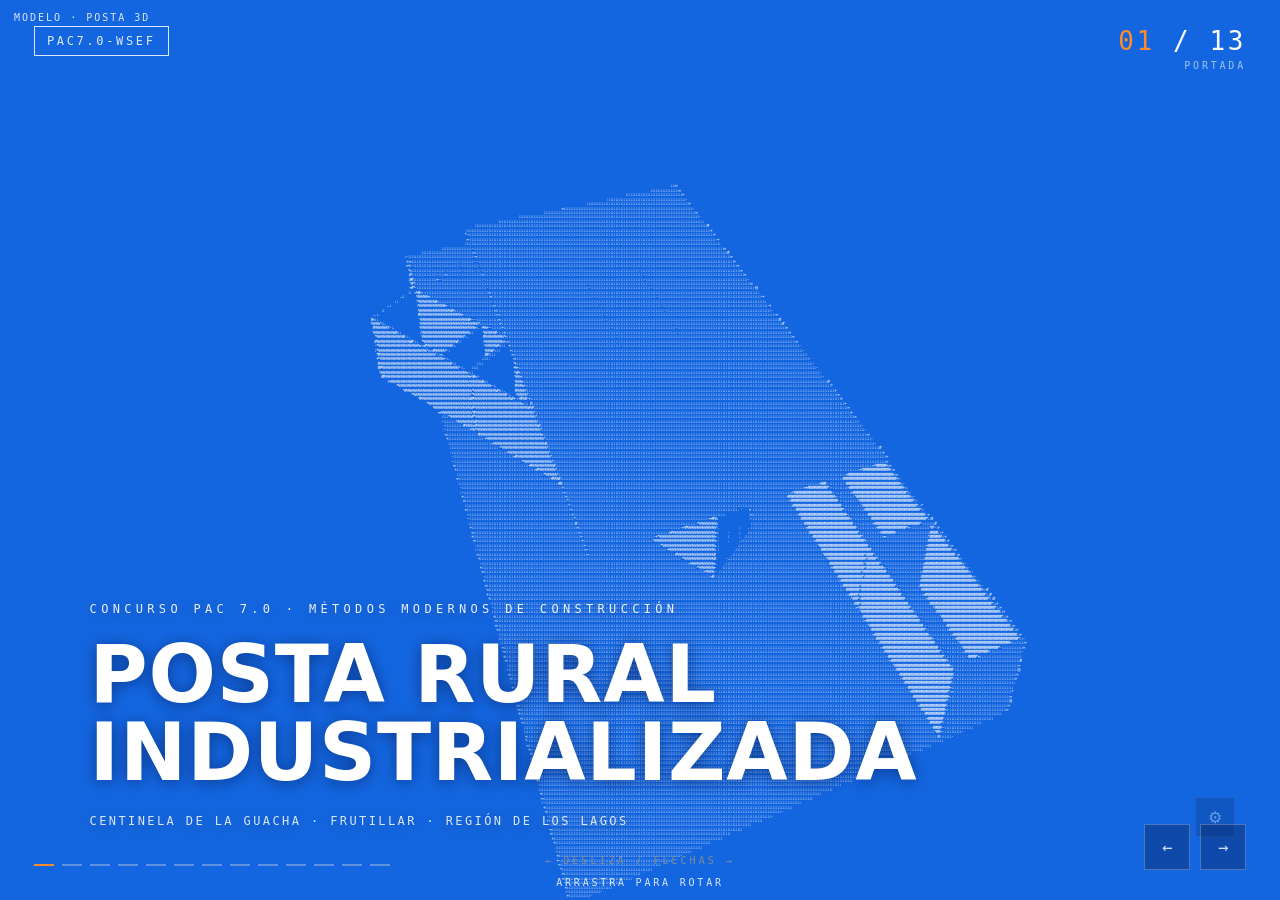
==== commit 3034efab: "Slide 07 en dos actos: montaje solido + certificacion termica; LA PIEL fuera - crujia_montaje.ifc ac" ====
--- a/02_SLIDES_HTML/index.html
+++ b/02_SLIDES_HTML/index.html
@@ -67,9 +67,9 @@
   .kicker{font-family:var(--mono);font-size:11px;letter-spacing:.32em;color:var(--accent);text-transform:uppercase;margin-bottom:16px}
   .panel h2{font-family:var(--font-display);font-stretch:condensed;font-size:clamp(26px,calc(var(--sw,100vw)*0.034),46px);line-height:1.02;letter-spacing:.005em;text-transform:uppercase;margin-bottom:16px;text-wrap:balance;font-weight:700}
   .panel p{font-size:14.5px;line-height:1.65;color:var(--dim-cobalt);max-width:44ch}
-  #btnExplode,#btnMont{margin-top:20px;font-family:var(--mono);font-size:11px;letter-spacing:.18em;color:var(--white);
+  #btnExplode,#btnMont,#btnTerm{margin-top:20px;font-family:var(--mono);font-size:11px;letter-spacing:.18em;color:var(--white);
     background:rgba(255,255,255,.06);border:1px solid var(--line-cobalt);padding:11px 16px;cursor:pointer;transition:.18s}
-  #btnExplode:hover,#btnMont:hover{border-color:var(--accent);color:var(--accent)}
+  #btnExplode:hover,#btnMont:hover,#btnTerm:hover{border-color:var(--accent);color:var(--accent)}
   /* HUD de fase del montaje 4D (estilo SynchroPro + cota) */
   #montHud{position:fixed;left:34px;bottom:78px;z-index:40;opacity:0;pointer-events:none;white-space:nowrap;transition:opacity .25s}
   #montHud .msegs{display:flex;gap:5px;margin-top:9px}
@@ -77,7 +77,11 @@
   /* láminas de planimetría CAD (slides 06 y 07) — estilos compartidos */
   #plantaWrap,#planoWrap{position:fixed;top:47%;transform:translateY(-50%);right:5%;width:48%;z-index:25;
     opacity:0;pointer-events:none}
-  #plantaSvg svg,#plantaB svg,#planoSvg svg,#corteSvg svg{display:block;width:100%;height:auto}
+  #plantaWrap{height:76%}                                    /* caja fija: cada plano se ajusta dentro */
+  #plantaStage{height:calc(100% - 96px);display:flex;align-items:center;justify-content:center}
+  #plantaSvg{width:100%;height:100%;display:flex;align-items:center;justify-content:center}
+  #plantaSvg svg,#plantaB svg{max-width:100%;max-height:100%;width:auto;height:auto;display:block}
+  #planoSvg svg,#corteSvg svg{display:block;width:100%;height:auto}
   .pcap{margin-top:16px;white-space:nowrap;position:relative}
   .pscale{position:absolute;right:0;top:0;text-align:right}
   .pscale .bar{display:flex;height:5px;border:1px solid rgba(232,230,224,.9);margin-top:5px}
@@ -92,9 +96,27 @@
   .pcap .pln::after{right:-3px}
   .pcap b{display:block;font-family:var(--mono);font-weight:600;font-size:12.5px;letter-spacing:.04em;color:var(--white)}
   .pcap small{display:block;font-family:var(--mono);font-size:9.5px;letter-spacing:.08em;color:var(--dim-cobalt);margin-top:3px}
+  /* slide 07 · acto 2: certificación térmica */
+  #termWrap{position:fixed;right:4%;top:50%;transform:translateY(-50%);width:52%;z-index:26;
+    opacity:0;pointer-events:none;display:flex;flex-direction:column;gap:14px}
+  #termWrap .tHead u{display:block;text-decoration:none;font-family:var(--mono);font-size:9px;letter-spacing:.28em;color:var(--dim-cobalt)}
+  #termWrap .tHead .ln{display:block;position:relative;height:1px;background:rgba(232,230,224,.8);margin:5px 0 6px}
+  #termWrap .tHead .ln::before,#termWrap .tHead .ln::after{content:'';position:absolute;top:-4px;width:9px;height:1px;background:var(--wire);transform:rotate(-45deg)}
+  #termWrap .tHead .ln::before{left:-3px}
+  #termWrap .tHead .ln::after{right:-3px}
+  #termWrap .tHead b{display:block;font-family:var(--mono);font-weight:600;font-size:13px;letter-spacing:.04em;color:var(--white)}
+  #termWrap .tHead small{display:block;font-family:var(--mono);font-size:9.5px;letter-spacing:.08em;color:var(--dim-cobalt);margin-top:3px}
+  .tGrid{display:grid;grid-template-columns:1fr 1fr;gap:14px 20px}
+  .tCard{display:flex;flex-direction:column;gap:6px;opacity:0;transform:translateY(10px);transition:opacity .5s,transform .5s}
+  .tCard.on{opacity:1;transform:none}
+  .tCard u{text-decoration:none;font-family:var(--mono);font-size:8.5px;letter-spacing:.22em;color:var(--dim-cobalt);
+    border-bottom:1px solid rgba(232,230,224,.22);padding-bottom:5px}
+  .tPlot svg{display:block;width:100%;height:auto}
+  #btnTerm{margin-top:18px}
   /* slide 06: transición A⇄B "industrialización del módulo" */
   #plantaStage{position:relative}
-  #plantaB{position:absolute;inset:0;background:var(--cobalt);display:flex;align-items:center;opacity:0}
+  /* (la altura la fija la regla de arriba) */
+  #plantaB{position:absolute;inset:0;background:var(--cobalt);display:flex;align-items:center;justify-content:center;opacity:0}
   #indusTag{position:absolute;top:-34px;left:50%;transform:translateX(-50%);opacity:0;
     font-family:var(--mono);font-size:10px;letter-spacing:.32em;color:var(--white);
     border-bottom:1px solid rgba(232,230,224,.6);padding-bottom:6px}
@@ -286,7 +308,7 @@
 
 <div id="hud">
   <div class="code">PAC7.0-WSEF</div>
-  <div class="counter"><span class="big"><em id="cur">01</em> / 14</span><small id="chname">PORTADA</small></div>
+  <div class="counter"><span class="big"><em id="cur">01</em> / 13</span><small id="chname">PORTADA</small></div>
 </div>
 
 <div id="track">
@@ -397,10 +419,11 @@
   <section class="slide right" id="s4" data-name="EL MONTAJE" data-ground="navy">
     <div class="panel">
       <div class="kicker">07 — EL MONTAJE</div>
-      <h2>De la base a la cubierta</h2>
+      <h2>De la base a la cubierta, y a norma</h2>
       <p>Secuencia 4D del sistema: tornillos de fundación sin hormigón, vigas aligeradas perforadas, suelo ventilado con resistencia al fuego normativa, módulo volumétrico terminado y fachada inclinada que se proyecta en cubierta. Cada capa se reemplazará por su modelo IFC real.</p>
       <div class="crit"><span>ESTRATEGIA MMC</span><span>ESCALABILIDAD</span></div>
       <button id="btnMont">↻ REPETIR SECUENCIA</button>
+      <button id="btnTerm">CERTIFICACIÓN TÉRMICA →</button>
     </div>
   </section>
 
@@ -409,7 +432,7 @@
     <div class="panel">
       <div class="kicker">08 — NORMATIVA MINSAL</div>
       <h2>La norma entra al módulo</h2>
-      <p>Planta tipo según fichas MINSAL: cada recinto con su equipamiento normativo. Los criterios de salud — superficies, radios de giro, equipamiento por código — se traducen al catálogo industrializado: el mismo programa, resuelto dentro del módulo de 3,5 × 8,0 m.</p>
+      <p>La sala de procedimientos gine-obstétrica según la ficha MINSAL, y sobre ella la misma sala reordenada dentro del ancho transportable de 3,5 m. Mismo equipamiento, mismos radios de giro, misma norma: lo que cambia es la geometría que impone el transporte. Esa es la lógica constructiva del proyecto.</p>
       <div class="crit"><span>HABITABILIDAD</span><span>ESTRATEGIA MMC</span></div>
       <button id="btnIndus">⇄ INDUSTRIALIZACIÓN DEL MÓDULO</button>
     </div>
@@ -426,22 +449,10 @@
     </div>
   </section>
 
-  <!-- 07 LA PIEL · técnica (racimo) -->
-  <section class="slide right" id="s6" data-name="LA PIEL" data-ground="navy">
-    <div class="panel">
-      <div class="kicker">10 — LA PIEL TÉRMICA</div>
-      <h2>Radiografía de la envolvente</h2>
-      <p>Estructura Metalcon + panel SIP + fachada prefabricada StoPanel con terminación continua: la piel unifica los módulos, elimina puentes térmicos en las juntas y supera la nueva exigencia del Art. 4.1.10 OGUC para Zona G.</p>
-      <div class="crit"><span>DISEÑO PASIVO</span><span>INNOVACIÓN TÉCNICA</span></div>
-      <div class="lamina"><div class="ph">CORTE CONSTRUCTIVO / DETALLE JUNTA</div>
-        <div class="meta"><b>Detalles constructivos</b><em class="s3">EN DESARROLLO · S3–S4</em></div></div>
-    </div>
-  </section>
-
   <!-- 09 DETALLES CONSTRUCTIVOS · escantillón -->
   <section class="slide" id="sDET" data-name="DETALLES CONSTRUCTIVOS" data-ground="navy">
     <div class="panel">
-      <div class="kicker">11 — DETALLES CONSTRUCTIVOS</div>
+      <div class="kicker">10 — DETALLES CONSTRUCTIVOS</div>
       <h2>El sistema, al milímetro</h2>
       <p>Escantillón de la envolvente completa: de los tornillos de fundación al remate de cubierta, con cada capa y material del catálogo industrializado. La lámina llegará en DXF con sus grosores reales, por el mismo pipeline de las plantas.</p>
       <div class="crit"><span>INNOVACIÓN TÉCNICA</span><span>DISEÑO PASIVO</span></div>
@@ -485,7 +496,7 @@
   <!-- 11 IMAGEN 02 · render interior -->
   <section class="slide" id="sIMG2" data-name="IMAGEN 02" data-ground="navy">
     <div class="imgWrap">
-      <div class="kicker">13 — IMAGEN</div>
+      <div class="kicker">12 — IMAGEN</div>
       <div class="imgFrame"><i class="ck tl"></i><i class="ck tr"></i><i class="ck bl"></i><i class="ck br"></i>
         <div class="imgPh">RENDER INTERIOR PEATONAL<small>IMAGEN EN PREPARACIÓN · MAQUETA DIGITAL + IA CON TRAZABILIDAD</small></div>
       </div>
@@ -509,8 +520,19 @@
 <div id="anaHit"></div>
 <div id="rotHint"><b>GIRA EL EQUIPO</b> · DECK EN 16:9</div>
 <div id="hint">← DESLIZA / FLECHAS →</div>
-<div id="montHud"><u>FASE 01 · 05</u><i class="ln"></i><b>Tornillos de fundación</b><small>Base prefabricada · sin faena húmeda</small>
+<div id="montHud"><u>FASE 01 · 05</u><i class="ln"></i><b>Pilotes de fundación</b><small>Ecopilote 88,9 × 1600 · sin faena húmeda</small>
   <span class="msegs"><i></i><i></i><i></i><i></i><i></i></span></div>
+<!-- acto 2 de la slide 07: certificación térmica -->
+<div id="termWrap">
+  <div class="tHead"><u>ART. 4.1.10 OGUC · RT 2025 · ZONA G · USO SALUD</u><i class="ln"></i>
+    <b>Cumple sin ayuda de la galería</b><small>NCh 853 · verificado por 3 motores independientes</small></div>
+  <div class="tGrid">
+    <div class="tCard" data-k="u"><u>01 · TRANSMITANCIA U vs LÍMITE</u><div class="tPlot" id="tU"></div></div>
+    <div class="tCard" data-k="g"><u>02 · LA GALERÍA MES A MES (°C)</u><div class="tPlot" id="tG"></div></div>
+    <div class="tCard" data-k="e"><u>03 · PÉRDIDA POR EL MURO (kWh/mes)</u><div class="tPlot" id="tE"></div></div>
+    <div class="tCard" data-k="v"><u>04 · VERANO · ΔT vs m² ABATIBLES</u><div class="tPlot" id="tV"></div></div>
+  </div>
+</div>
 <!-- planta CAD (slide 6): SVG horneado desde DXF, grosores reales -->
 <div id="plantaWrap">
   <div id="plantaStage"><div id="plantaSvg"></div><div id="plantaB"></div>
@@ -556,14 +578,12 @@
 <div class="callout" data-id="anaF_perfil"><u>PERFILES SECUNDARIOS</u><i class="ln"></i><b>100/50 · 80/40</b><small>Costaneras y cierres</small></div>
 <div class="callout" data-id="montaje"><u>MONTAJE</u><i class="ln"></i><b>≈ 2 h por módulo</b><small>Hasta −40% plazo de obra</small></div>
 <div class="callout" data-id="m2"><u>PROGRAMA</u><i class="ln"></i><b>≈ 200 m² · 3 recintos</b><small>Fichas MINSAL</small></div>
-<div class="callout" data-id="muro"><u>TRANSMITANCIA</u><i class="ln"></i><b>Muro U ≤ 0,40 W/m²K</b><small>Rt ≥ 2,50</small></div>
-<div class="callout" data-id="ach"><u>HERMETICIDAD</u><i class="ln"></i><b>5 ACH @ 50 Pa</b></div>
-<div class="callout" data-id="junta"><u>JUNTA ENTRE MÓDULOS</u><i class="ln"></i><b>Sin puente térmico</b><small>Panel continuo sobre módulos</small></div>
 <script src="lib/three.min.js"></script>
 <script src="lib/AsciiEffect.js"></script>
 <script src="lib/gsap.min.js"></script>
 <script src="lib/terreno_real.js"></script>
-<script src="lib/planta_box.js"></script>
+<script src="lib/gine_original.js"></script>
+<script src="lib/gine_modulo.js"></script>
 <script src="lib/earth_map.js"></script>
 <script src="lib/truck_wire.js"></script>
 <script src="lib/truck_solid.js"></script>
@@ -575,7 +595,7 @@
 <script>
 /* ================= ESCENA WIREFRAME (grounds navy) ================= */
 const WIRE=0xe8e6e0, DIM=0xa9c6f5, ACC=0xffb057, GRID=0x5f92e6, RING=0x9cc0f2;
-const COBALT_SLIDES=[0,13];
+const COBALT_SLIDES=[0,12];
 const canvas=document.getElementById('scene');
 const renderer=new THREE.WebGLRenderer({canvas,antialias:true,alpha:true});
 renderer.setPixelRatio(Math.min(devicePixelRatio,2));
@@ -869,31 +889,44 @@
 const MONT_N=['Pilotes de fundación','Vigas aligeradas perforadas','Suelo ventilado','Módulo volumétrico','Fachada inclinada + cubierta'];
 const MONT_S=['Ecopilote 88,9 × 1600 · sin faena húmeda','200/75 y 150/75 · pasos de instalaciones','Emparrillado tubular + losa · cámara ventilada','Muros, ventanas y cubierta · llega terminado','Danpalon 600 · piel proyectada en cubierta'];
 const montG=[], montScrews=[];
-/* ===== MONTAJE 4D (slide 07): geometria IFC real, 5 fases, wireframe de malla completa =====
-   Fuente: crujia_montaje.ifc | 12,16 x 13,39 x 8,03 m | 321.734 aristas
-   Reparto: fundacion 4 · vigas 8 · suelo ventilado 108 · modulo 30 · piel 187 elementos     */
-const MONT_Y=-3.75;              /* el terreno queda a y=0: los pilotes (3,75 m) bajo la grilla */
+/* ===== MONTAJE 4D (slide 07): IFC real en MALLA SOLIDA sombreada, 5 fases =====
+   Fuente: crujia_montaje.ifc | 11,04 x 11,83 x 7,88 m | 385 elementos, 277k triangulos
+   Reparto: fundacion 7 · vigas 11 · suelo ventilado 138 · modulo 58 · piel 171        */
+const MONT_Y=-3.61;              /* el terreno queda a y=0: los pilotes bajo la grilla */
 const MONT_FASES=['fundacion','vigas','suelo','modulo','piel'];
+const MONT_LUZ=new THREE.DirectionalLight(0xffffff,1.15); MONT_LUZ.position.set(-40,70,50);
+const MONT_AMB=new THREE.AmbientLight(0xffffff,0.45);
 (()=>{
+  scene.add(MONT_LUZ, MONT_LUZ.target, MONT_AMB);
+  MONT_LUZ.target.position.set(0,0,0);
   for(const k of MONT_FASES){
-    const d=MONTAJE_DATA[k]; const g=new THREE.Group();
-    if(d){
-      const bv=Uint8Array.from(atob(d.v),c=>c.charCodeAt(0));
-      const be=Uint8Array.from(atob(d.e),c=>c.charCodeAt(0));
+    const d=MONTAJE_DATA[k]; const g=new THREE.Group(); const mats=[];
+    if(d) for(const sub of Object.keys(d)){
+      const m=MONTAJE_META.fases[k][sub];
+      const bv=Uint8Array.from(atob(d[sub].v),c=>c.charCodeAt(0));
+      const bf=Uint8Array.from(atob(d[sub].f),c=>c.charCodeAt(0));
       const vi=new Int16Array(bv.buffer); const pos=new Float32Array(vi.length);
       for(let i=0;i<vi.length;i++) pos[i]=vi[i]/1000;                    /* mm -> m */
       const geo=new THREE.BufferGeometry();
       geo.setAttribute('position',new THREE.BufferAttribute(pos,3));
-      geo.setIndex(new THREE.BufferAttribute(new Uint32Array(be.buffer),1));
-      const mt=new THREE.LineBasicMaterial({color:WIRE,transparent:true,opacity:0.9});
-      const ls=new THREE.LineSegments(geo,mt);
-      ls.userData.total=geo.index.count;                                 /* dibujado progresivo */
-      const inner=new THREE.Group(); inner.rotation.x=-Math.PI/2; inner.add(ls);  /* IFC Z-up -> Y-up */
-      g.add(inner);
+      geo.setIndex(new THREE.BufferAttribute(m.i32?new Uint32Array(bf.buffer):new Uint16Array(bf.buffer),1));
+      geo.computeVertexNormals();
+      const dp = sub==='dp';                                            /* Danpalon translucido */
+      const mt=new THREE.MeshLambertMaterial({color:WIRE,transparent:true,
+        opacity:dp?0.32:1,side:THREE.DoubleSide,depthWrite:!dp});
+      mt.userData.o0=mt.opacity;
+      g.add(new THREE.Mesh(geo,mt)); mats.push({mt,c0:mt.color.clone()});
+      if(!dp){                                                          /* contorno fino, como la slide 06 */
+        const em=new THREE.LineBasicMaterial({color:0xffffff,transparent:true,opacity:0.30});
+        em.userData.o0=0.30; mats.push({mt:em,c0:em.color.clone()});
+        g.add(new THREE.LineSegments(new THREE.EdgesGeometry(geo,32),em));
+      }
     }
-    g.visible=false; g.position.set(0,MONT_Y,0); scene.add(g);
-    const mats=[]; g.traverse(n=>{if((n.isLine||n.isLineSegments)&&n.material)mats.push({mt:n.material,c0:n.material.color.clone()});});
-    montG.push({g,mats,baseX:0,baseY:MONT_Y,baseZ:0});
+    const inner=new THREE.Group(); inner.rotation.x=-Math.PI/2;         /* IFC Z-up -> Y-up */
+    while(g.children.length) inner.add(g.children[0]);
+    const outer=new THREE.Group(); outer.add(inner);
+    outer.visible=false; outer.position.set(0,MONT_Y,0); scene.add(outer);
+    montG.push({g:outer,mats,baseX:0,baseY:MONT_Y,baseZ:0});
   }
 })();
 const C_ACC=new THREE.Color(ACC), C_WIRE=new THREE.Color(WIRE);
@@ -982,7 +1015,7 @@
 }
 
 const cam={x:-49,y:2.6,z:11,tx:-60,ty:1.6,tz:0};
-const st={heroDraw:0,factoryDraw:0,routeDraw:0,markerDraw:0,truckDraw:0,travel:0,assemble:0,skinExplode:0,replicaScale:0,fill:0,abDraw:0,moduleBorn:0,globe:0,gZoom:0,frameDraw:0,galponIn:0,modExplode:0,montaje:0,anaIn:0,anaZoom:0,plantaIn:0,indus:0,planoIn:0,corteOpen:0};
+const st={heroDraw:0,factoryDraw:0,routeDraw:0,markerDraw:0,truckDraw:0,travel:0,assemble:0,skinExplode:0,replicaScale:0,fill:0,abDraw:0,moduleBorn:0,globe:0,gZoom:0,frameDraw:0,galponIn:0,modExplode:0,montaje:0,termica:0,anaIn:0,anaZoom:0,plantaIn:0,indus:0,planoIn:0,corteOpen:0};
 const SLIDES=[
   {name:'PORTADA',cam:{x:-49,y:2.6,z:11,tx:-60,ty:1.6,tz:0},st:{heroDraw:0}},
   {name:'EL PROBLEMA',cam:{x:-8,y:22,z:42,tx:8,ty:0,tz:0},st:{abDraw:1}},
@@ -993,7 +1026,6 @@
   {name:'EL MONTAJE',cam:{x:126,y:98,z:126,tx:0,ty:0.3,tz:0},fov:4.5,st:{}},  /* secuencia 4D en axo paralela, corrida a la izq. del panel */
   {name:'VIDA INTERIOR',cam:{x:0.01,y:44,z:0.01,tx:0,ty:0,tz:0},st:{plantaIn:1}},  /* planta MINSAL ⇄ módulo */
   {name:'PLANO GENERAL',cam:{x:0.01,y:44,z:0.01,tx:0,ty:0,tz:0},st:{planoIn:1}},   /* planta general + corte desplegable */
-  {name:'LA PIEL',cam:{x:7,y:2.6,z:16,tx:0,ty:1.6,tz:5},st:{skinExplode:1}},
   {name:'DETALLES CONSTRUCTIVOS',cam:{x:0.01,y:44,z:0.01,tx:0,ty:0,tz:0},st:{}},   /* escantillón (lámina estática) */
   {name:'IMAGEN 01',cam:{x:0.01,y:44,z:0.01,tx:0,ty:0,tz:0},st:{}},                /* render exterior (placeholder) */
   {name:'IMAGEN 02',cam:{x:0.01,y:44,z:0.01,tx:0,ty:0,tz:0},st:{}},                /* render interior (placeholder) */
@@ -1011,9 +1043,6 @@
   {id:'spech',slide:2,when:()=>st.moduleBorn>0.8,pos:()=>truckRig.localToWorld(new THREE.Vector3(-8.4,5.8,0))},
   {id:'speceje',slide:2,when:()=>st.moduleBorn>0.8,pos:()=>truckRig.localToWorld(new THREE.Vector3(-7.8,0.2,1.95))},
   {id:'montaje',slide:6,when:()=>st.montaje>4.6,px:-160,pos:()=>new THREE.Vector3(2.6,6.1,-2.6)},
-  {id:'muro',slide:9,pos:()=>new THREE.Vector3(-3.5,3.2,6)},
-  {id:'ach',slide:9,pos:()=>new THREE.Vector3(3.5,0.8,7)},
-  {id:'junta',slide:9,pos:()=>new THREE.Vector3(0,2,8.5)},
 ];
 /* anatomia: 3 rotulos en reposo (bajo cada pieza) + familias al ampliar (anclados al centro de la familia) */
 for(let i=0;i<3;i++){
@@ -1093,6 +1122,7 @@
   ghost.textContent=String(i+1).padStart(2,'0');
   [...dots.children].forEach((d,k)=>d.classList.toggle('on',k===i));
   if(i===4){const b=document.getElementById('btnExplode'); if(b)b.textContent='▲ EXPLOTAR MÓDULO';}
+  {const b=document.getElementById('btnTerm'); if(b)b.textContent='CERTIFICACIÓN TÉRMICA →';}
   if(i===7){const b=document.getElementById('btnIndus'); if(b)b.textContent='⇄ INDUSTRIALIZACIÓN DEL MÓDULO';}
   if(i===8){const b=document.getElementById('btnCorte'); if(b)b.textContent="▼ DESPLEGAR CORTE A–A'";}
   document.getElementById('hint').style.opacity=i===0?1:0;
@@ -1198,6 +1228,112 @@
   gsap.to(st,{corteOpen:open?0:1,duration:1.1,ease:'power2.inOut'});
   document.getElementById('btnCorte').textContent=open?"▼ DESPLEGAR CORTE A–A'":"▲ CERRAR CORTE";
 });
+
+/* ===== CERTIFICACIÓN TÉRMICA (slide 07 · acto 2) =========================
+   Series del INFORME_TERMICO.md · NCh 853 · RT 2025 zona G uso salud.       */
+const TERM = {
+  u: [ /* elemento, U calculada, U máx zona G */
+    ['Muro módulo',      0.376, 0.40],
+    ['Losa ventilada',   0.359, 0.39],
+    ['Cubierta',         0.234, 0.28],
+    ['Piel translúcida', 1.50,  3.00]],
+  meses: ['E','F','M','A','M','J','J','A','S','O','N','D'],
+  te:  [14.3,14.1,12.6,10.4,8.9,7.1,6.4,7.1,8.1,9.6,11.3,13.1],
+  tg:  [22,22,22,22,20.1,16.9,16.3,20.1,22,22,22,22],          /* Tg operativa */
+  tgP: [42.0,37.9,30.3,22.0,17.2,14.4,13.7,16.8,22.8,27.4,33.4,38.9],  /* horquilla */
+  tgO: [74.6,65.6,50.7,35.0,26.3,22.1,21.5,27.4,39.3,47.7,58.9,69.0],
+  cerrado: [0,0,0,0,1,1,1,1,0,0,0,0],
+  sinG: [1059,994,1328,1622,1913,2127,2308,2198,1974,1802,1484,1249],
+  conG: [1023,960,1282,1566,137,606,717,137,1906,1740,1433,1206],
+  vent: [[40,16.9],[60,13.4],[94.8,10.2],[150,7.7],[200,6.4],[300,4.9],[400,4.1],[600,3.2]]
+};
+const T_W=430, T_H=190, T_INK='#e8e6e0', T_DIM='#a9c6f5', T_ACC='#ff8a2b';
+const tSvg=(inner,h)=>`<svg viewBox="0 0 ${T_W} ${h||T_H}" xmlns="http://www.w3.org/2000/svg">${inner}</svg>`;
+const tTxt=(x,y,t,o={})=>`<text x="${x}" y="${y}" fill="${o.c||T_DIM}" font-family="Consolas,monospace" `+
+  `font-size="${o.s||9}" text-anchor="${o.a||'start'}" letter-spacing="${o.ls||0}">${t}</text>`;
+
+/* 01 · U vs límite: barra de límite en gris, barra calculada encima */
+function plotU(){
+  const L=96, R=T_W-46, H=T_H-26, n=TERM.u.length, bh=20, gap=(H-18)/n;
+  const max=3.0; const esc=v=>L+(R-L)*Math.min(v,max)/max;
+  let g='';
+  TERM.u.forEach(([nm,u,lim],i)=>{
+    const y=14+i*gap;
+    g+=`<rect x="${L}" y="${y}" width="${esc(lim)-L}" height="${bh}" fill="${T_INK}" opacity="0.16"/>`;
+    g+=`<rect x="${L}" y="${y}" width="${esc(u)-L}" height="${bh}" fill="${T_INK}"/>`;
+    g+=`<line x1="${esc(lim)}" y1="${y-3}" x2="${esc(lim)}" y2="${y+bh+3}" stroke="${T_ACC}" stroke-width="1.6"/>`;
+    g+=tTxt(L-8,y+14,nm,{a:'end',c:T_INK,s:9.5});
+    g+=tTxt(esc(u)+6,y+14,u.toFixed(3).replace('.',','),{c:T_INK,s:9.5});
+    g+=tTxt(esc(lim)+5,y-5,'máx '+lim.toFixed(2).replace('.',','),{c:T_ACC,s:7.5});
+  });
+  g+=tTxt(L,T_H-4,'W/m²K — barra clara: exigencia · marca ámbar: límite',{s:8});
+  return tSvg(g);
+}
+/* 02 · galería mes a mes: banda de horquilla + Te vs Tg operativa */
+function plotG(){
+  const L=30,R=T_W-8,T=12,B=T_H-24, lo=0, hi=45;
+  const x=i=>L+(R-L)*i/11, y=v=>B-(B-T)*(v-lo)/(hi-lo);
+  const path=a=>a.map((v,i)=>(i?'L':'M')+x(i).toFixed(1)+' '+y(v).toFixed(1)).join(' ');
+  let g='';
+  for(const v of [0,10,20,30,40]){ g+=`<line x1="${L}" y1="${y(v)}" x2="${R}" y2="${y(v)}" stroke="${T_INK}" stroke-width="0.5" opacity="0.16"/>`;
+    g+=tTxt(L-4,y(v)+3,v,{a:'end',s:7.5}); }
+  TERM.cerrado.forEach((c,i)=>{ if(c) g+=`<rect x="${x(i)-(R-L)/24}" y="${T}" width="${(R-L)/12}" height="${B-T}" fill="${T_INK}" opacity="0.07"/>`; });
+  const band=TERM.tgP.map((v,i)=>(i?'L':'M')+x(i).toFixed(1)+' '+y(v).toFixed(1)).join(' ')+' '+
+    TERM.tgO.map((v,i)=>'L'+x(11-i).toFixed(1)+' '+y(TERM.tgO[11-i]).toFixed(1)).join(' ')+' Z';
+  g+=`<path d="${band}" fill="${T_INK}" opacity="0.10"/>`;
+  g+=`<path d="${path(TERM.te)}" fill="none" stroke="${T_DIM}" stroke-width="1.4" stroke-dasharray="4 3"/>`;
+  g+=`<path d="${path(TERM.tg)}" fill="none" stroke="${T_INK}" stroke-width="2.2"/>`;
+  const j=6; g+=`<circle cx="${x(j)}" cy="${y(TERM.tg[j])}" r="3" fill="${T_ACC}"/>`;
+  g+=tTxt(x(j)+7,y(TERM.tg[j])-4,'jul 16,3 °C dentro / 6,4 fuera',{c:T_ACC,s:8});
+  TERM.meses.forEach((m,i)=>g+=tTxt(x(i),T_H-12,m,{a:'middle',s:7.5}));
+  g+=tTxt(L,T_H-2,'línea llena: galería · punteada: exterior · banda: horquilla',{s:8});
+  return tSvg(g);
+}
+/* 03 · energía por el muro: barras pareadas mensuales */
+function plotE(){
+  const L=32,R=T_W-8,T=12,B=T_H-24, max=2400;
+  const x=i=>L+(R-L)*i/12, w=(R-L)/12*0.38, y=v=>B-(B-T)*v/max;
+  let g='';
+  for(const v of [0,1000,2000]){ g+=`<line x1="${L}" y1="${y(v)}" x2="${R}" y2="${y(v)}" stroke="${T_INK}" stroke-width="0.5" opacity="0.16"/>`;
+    g+=tTxt(L-4,y(v)+3,v/1000+'k',{a:'end',s:7.5}); }
+  TERM.sinG.forEach((v,i)=>{
+    g+=`<rect x="${x(i)+2}" y="${y(v)}" width="${w}" height="${B-y(v)}" fill="${T_INK}" opacity="0.28"/>`;
+    const c=TERM.conG[i];
+    g+=`<rect x="${x(i)+2+w}" y="${y(c)}" width="${w}" height="${B-y(c)}" fill="${TERM.cerrado[i]?T_ACC:T_INK}" opacity="${TERM.cerrado[i]?0.95:0.75}"/>`;
+  });
+  TERM.meses.forEach((m,i)=>g+=tTxt(x(i)+2+w,T_H-12,m,{a:'middle',s:7.5}));
+  g+=tTxt(L,T_H-2,'sin galería / con galería · año 20.058 → 12.713 kWh (−37%)',{s:8});
+  return tSvg(g);
+}
+/* 04 · verano: ΔT vs m² abatibles */
+function plotV(){
+  const L=34,R=T_W-10,T=14,B=T_H-24;
+  const xs=TERM.vent.map(v=>v[0]), ys=TERM.vent.map(v=>v[1]);
+  const x=v=>L+(R-L)*(v-40)/(600-40), y=v=>B-(B-T)*(v-0)/18;
+  let g='';
+  for(const v of [0,5,10,15]){ g+=`<line x1="${L}" y1="${y(v)}" x2="${R}" y2="${y(v)}" stroke="${T_INK}" stroke-width="0.5" opacity="0.16"/>`;
+    g+=tTxt(L-4,y(v)+3,'+'+v,{a:'end',s:7.5}); }
+  g+=`<line x1="${L}" y1="${y(5)}" x2="${R}" y2="${y(5)}" stroke="${T_ACC}" stroke-width="1" stroke-dasharray="5 4" opacity="0.8"/>`;
+  g+=tTxt(R,y(5)-5,'objetivo ΔT ≤ 5 K',{a:'end',c:T_ACC,s:7.5});
+  g+=`<path d="${TERM.vent.map((v,i)=>(i?'L':'M')+x(v[0]).toFixed(1)+' '+y(v[1]).toFixed(1)).join(' ')}" fill="none" stroke="${T_INK}" stroke-width="2"/>`;
+  const a=TERM.vent[2];
+  g+=`<circle cx="${x(a[0])}" cy="${y(a[1])}" r="3.4" fill="${T_ACC}"/>`;
+  g+=tTxt(x(a[0])+8,y(a[1])-5,'hoy 94,8 m² → +10,2 K',{c:T_ACC,s:8});
+  [40,200,400,600].forEach(v=>g+=tTxt(x(v),T_H-12,v,{a:'middle',s:7.5}));
+  g+=tTxt(L,T_H-2,'m² de paño abatible · enero, día medio',{s:8});
+  return tSvg(g);
+}
+(()=>{ const put=(id,html)=>{const e=document.getElementById(id); if(e)e.innerHTML=html;};
+  put('tU',plotU()); put('tG',plotG()); put('tE',plotE()); put('tV',plotV()); })();
+const btnTerm=document.getElementById('btnTerm');
+if(btnTerm) btnTerm.addEventListener('click',()=>{ if(current!==6)return;
+  const abierto=st.termica>0.5;
+  gsap.to(st,{termica:abierto?0:1,duration:1.1,ease:'power2.inOut'});
+  if(!abierto&&montTl){montTl.kill();montTl=null;}          /* corta la secuencia si iba corriendo */
+  if(!abierto)st.montaje=5;                                  /* el modelo queda armado y quieto */
+  btnTerm.textContent=abierto?'CERTIFICACIÓN TÉRMICA →':'← VOLVER AL MONTAJE';
+});
+
 let wheelLock=0;
 addEventListener('wheel',e=>{
   const p=e.target.closest&&e.target.closest('#s8 .panel');
@@ -1270,7 +1406,7 @@
   const dith=document.getElementById('dither');
   if(dith) dith.style.opacity=current===1?(0.16+0.5*st.globe):0;   /* dither fuerte en globo, sutil tras el descenso */
   /* módulo axonométrico (slide 4) y montaje (slide 5): cámara lejana + fov chico = paralela, sin niebla */
-  grid.visible=[1,2,6,9].includes(current);                        /* grilla solo en escenas 3D de terreno */
+  grid.visible=[1,2,6].includes(current);                        /* grilla solo en escenas 3D de terreno */
   if(current===4||current===5||current===6){ scene.fog.near=900; scene.fog.far=1800; } else { scene.fog.near=95; scene.fog.far=270; }
   modExp.visible=current===4;
   if(modExp.visible){ modExp.rotation.y+=0.004;
@@ -1298,21 +1434,31 @@
   } else { const hit=document.getElementById('anaHit'); if(hit){hit.classList.remove('on','grab','grabbing');} }
   /* montaje 4D (slide 5): cada fase entra en ámbar y asienta a crema */
   const montOn=current===6;
+  MONT_LUZ.visible=montOn; MONT_AMB.visible=montOn;   /* luz propia del montaje */
   montG.forEach((m,i)=>{
     const k=THREE.MathUtils.clamp(st.montaje-i,0,1);
     m.g.visible=montOn&&k>0.002;
     if(!m.g.visible)return;
-    setDraw(m.g,Math.max(k,0.12));
     const t=Math.pow(k,3);
-    m.mats.forEach(e=>{e.mt.color.copy(C_ACC).lerp(e.c0,t);});
+    m.mats.forEach(e=>{e.mt.color.copy(C_ACC).lerp(e.c0,t);
+      e.mt.opacity=(e.mt.userData.o0!==undefined?e.mt.userData.o0:1)*Math.min(1,k*2.2);});
     if(i===0){m.g.position.y=m.baseY+(1-k)*1.6; m.g.rotation.y=(1-k)*9;}   /* pilotes se hincan girando */
     if(i===1)m.g.position.x=m.baseX-(1-k)*5.5;                     /* vigas entran deslizando */
     if(i===2)m.g.position.y=m.baseY+(1-k)*1.1;                     /* suelo ventilado baja a su posición */
     if(i===3)m.g.position.y=m.baseY+(1-k)*5.5;                     /* módulo desciende (grúa) */
     if(i===4)m.g.position.z=m.baseZ+(1-k)*3.2;                     /* piel llega de frente */
   });
+  /* acto 2: certificación térmica — el modelo se corre a la izquierda y entran los gráficos */
+  const tw=document.getElementById('termWrap');
+  if(tw){ const q=montOn?st.termica:0;
+    tw.style.opacity=q;
+    tw.style.transform=`translateY(-50%) translateX(${(1-q)*40}px)`;
+    document.querySelectorAll('#termWrap .tCard').forEach((c,i)=>c.classList.toggle('on',q>0.25+i*0.16));
+    montG.forEach(m=>{ const sc=1-q*0.42;                   /* se achica y se corre: deja sitio a la lámina */
+      m.g.scale.setScalar(sc); m.g.position.x=m.baseX-q*10.4; });
+  }
   const mh=document.getElementById('montHud');
-  if(mh){ const onH=montOn&&st.montaje>0.02&&!animating;
+  if(mh){ const onH=montOn&&st.montaje>0.02&&!animating&&st.termica<0.15;
     mh.style.opacity=onH?1:0;
     if(onH){ const idx=Math.min(4,Math.floor(st.montaje));
       if(mh.dataset.ph!==String(idx)){ mh.dataset.ph=String(idx);
@@ -1336,10 +1482,11 @@
     const cap=pw.querySelector('.pcap');
     if(cap){ const B=q>0.5?'b':'a';
       if(cap.dataset.mode!==B){ cap.dataset.mode=B;
-        cap.querySelector('u').textContent=B==='b'?'PLANTA · MÓDULO 3,5 × 8,0':'PLANTA · BOX DE CONSULTA';
-        cap.querySelector('b').textContent=B==='b'?'Programa MINSAL industrializado':'Equipamiento según fichas MINSAL';
-        cap.querySelector('small').textContent=B==='b'?'DXF del módulo en preparación — mismo pipeline de grosores':'Códigos M · E · T — dibujo Revit → AutoCAD, grosores de ploteo conservados';
-        const psc=pw.querySelector('.pscale'); if(psc)psc.style.visibility=B==='b'?'hidden':'visible';  /* barra solo con DXF real */
+        cap.querySelector('u').textContent=B==='b'?'ADAPTACIÓN · MÓDULO 3,5 × 8,0':'FICHA MINSAL · SALA GINE-OBST';
+        cap.querySelector('b').textContent=B==='b'?'7,73 × 3,43 m · programa reordenado':'6,27 × 6,86 m · recinto normativo';
+        cap.querySelector('small').textContent=B==='b'?'Mismo equipamiento y radios de giro, dentro del ancho transportable':'CON_08 con baño · equipamiento y radios de giro normativos';
+        const psc=document.getElementById('gineScale');                 /* la barra sigue midiendo 2 m reales */
+        if(psc)psc.style.width=(2/(B==='b'?GINE_MOD_W_M:GINE_ORIG_W_M)*100)+'%';
       } }
   }
   /* plano general (slide 07): planta + corte desplegable A–A' */
@@ -1360,24 +1507,16 @@
   if(!COBALT_SLIDES.includes(current))renderer.render(scene,camera);
   requestAnimationFrame(tick);
 }
-document.getElementById('plantaSvg').innerHTML=PLANTA_SVG;         /* inyecta la planta CAD horneada */
-(()=>{ /* escala gráfica exacta: 2 m medidos contra el ancho real del plano */
+document.getElementById('plantaSvg').innerHTML=GINE_ORIG_SVG;     /* A · ficha MINSAL */
+document.getElementById('plantaB').innerHTML=GINE_MOD_SVG;        /* B · adaptación al módulo */
+(()=>{ /* escala gráfica exacta: 2 m medidos contra el ancho real de cada plano */
   const c=document.querySelector('#plantaWrap .pcap');
-  const d=document.createElement('div'); d.className='pscale';
+  const d=document.createElement('div'); d.className='pscale'; d.id='gineScale';
   d.innerHTML='<u>ESCALA GRÁFICA</u><div class="bar"><i></i><i></i></div><div class="nums"><span>0</span><span>1</span><span>2 m</span></div>';
-  d.style.width=(2/PLANTA_W_M*100)+'%'; c.appendChild(d);
+  d.style.width=(2/GINE_ORIG_W_M*100)+'%'; c.appendChild(d);
 })();
 /* ===== placeholders DXF pendientes (se reemplazan con bake_planta.py al llegar los archivos) ===== */
-const PLANTA_B_PH=`<svg viewBox="0 0 800 350" xmlns="http://www.w3.org/2000/svg">
- <g stroke="#e8e6e0" fill="none">
-  <rect x="18" y="18" width="764" height="314" stroke-width="3" stroke-dasharray="14 8"/>
-  <line x1="285" y1="18" x2="285" y2="332" stroke-width="1" stroke-dasharray="6 8"/>
-  <line x1="545" y1="18" x2="545" y2="332" stroke-width="1" stroke-dasharray="6 8"/>
-  <rect x="50" y="230" width="180" height="70" stroke-width="1" stroke-dasharray="4 6" opacity="0.6"/>
-  <rect x="600" y="50" width="140" height="90" stroke-width="1" stroke-dasharray="4 6" opacity="0.6"/>
- </g>
- <text x="400" y="182" font-size="24" fill="#e8e6e0" opacity="0.55" font-family="Consolas,monospace" text-anchor="middle" letter-spacing="6">MÓDULO 3,5 × 8,0 — DXF EN PREPARACIÓN</text>
-</svg>`;
+/* (el placeholder del módulo quedó obsoleto: ahora es GINE_MOD_SVG real) */
 const PLANO_PH=`<svg viewBox="0 -85 2400 1255" xmlns="http://www.w3.org/2000/svg">
  <g stroke="#e8e6e0" fill="none">
   <rect x="30" y="30" width="2340" height="990" stroke-width="4"/>
@@ -1405,7 +1544,6 @@
  <g stroke="#e8e6e0" opacity="0.5">${Array.from({length:40},(_,i)=>`<line x1="${60*i}" y1="368" x2="${60*i-22}" y2="392"/>`).join('')}</g>
  <text x="1200" y="260" font-size="40" fill="#e8e6e0" opacity="0.55" font-family="Consolas,monospace" text-anchor="middle" letter-spacing="8">CORTE A–A' — DXF EN PREPARACIÓN</text>
 </svg>`;
-document.getElementById('plantaB').innerHTML=PLANTA_B_PH;
 document.getElementById('planoSvg').innerHTML=PLANO_PH;
 document.getElementById('corteSvg').innerHTML=CORTE_PH;
 setDraw(hero,0);setDraw(factory,0);setDraw(marker,0);setDraw(truck,0);route.geometry.setDrawRange(0,0);
